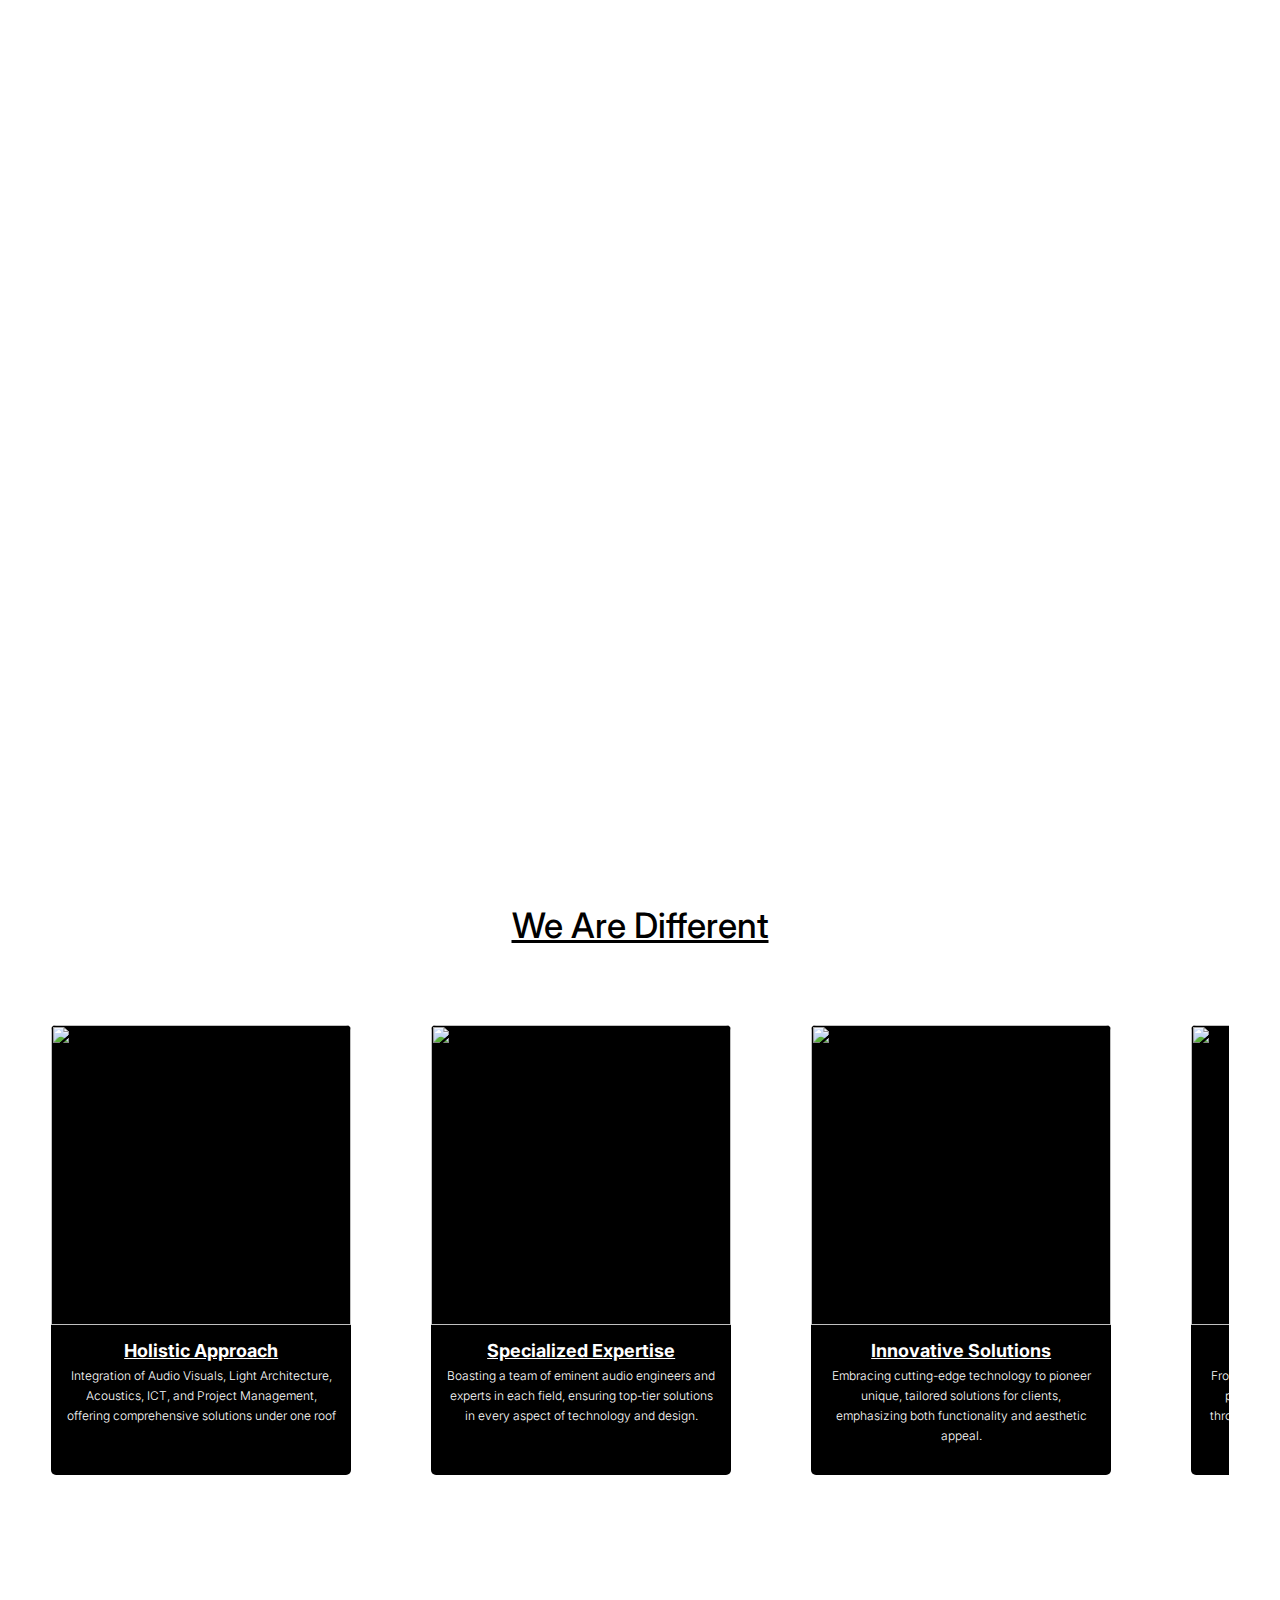
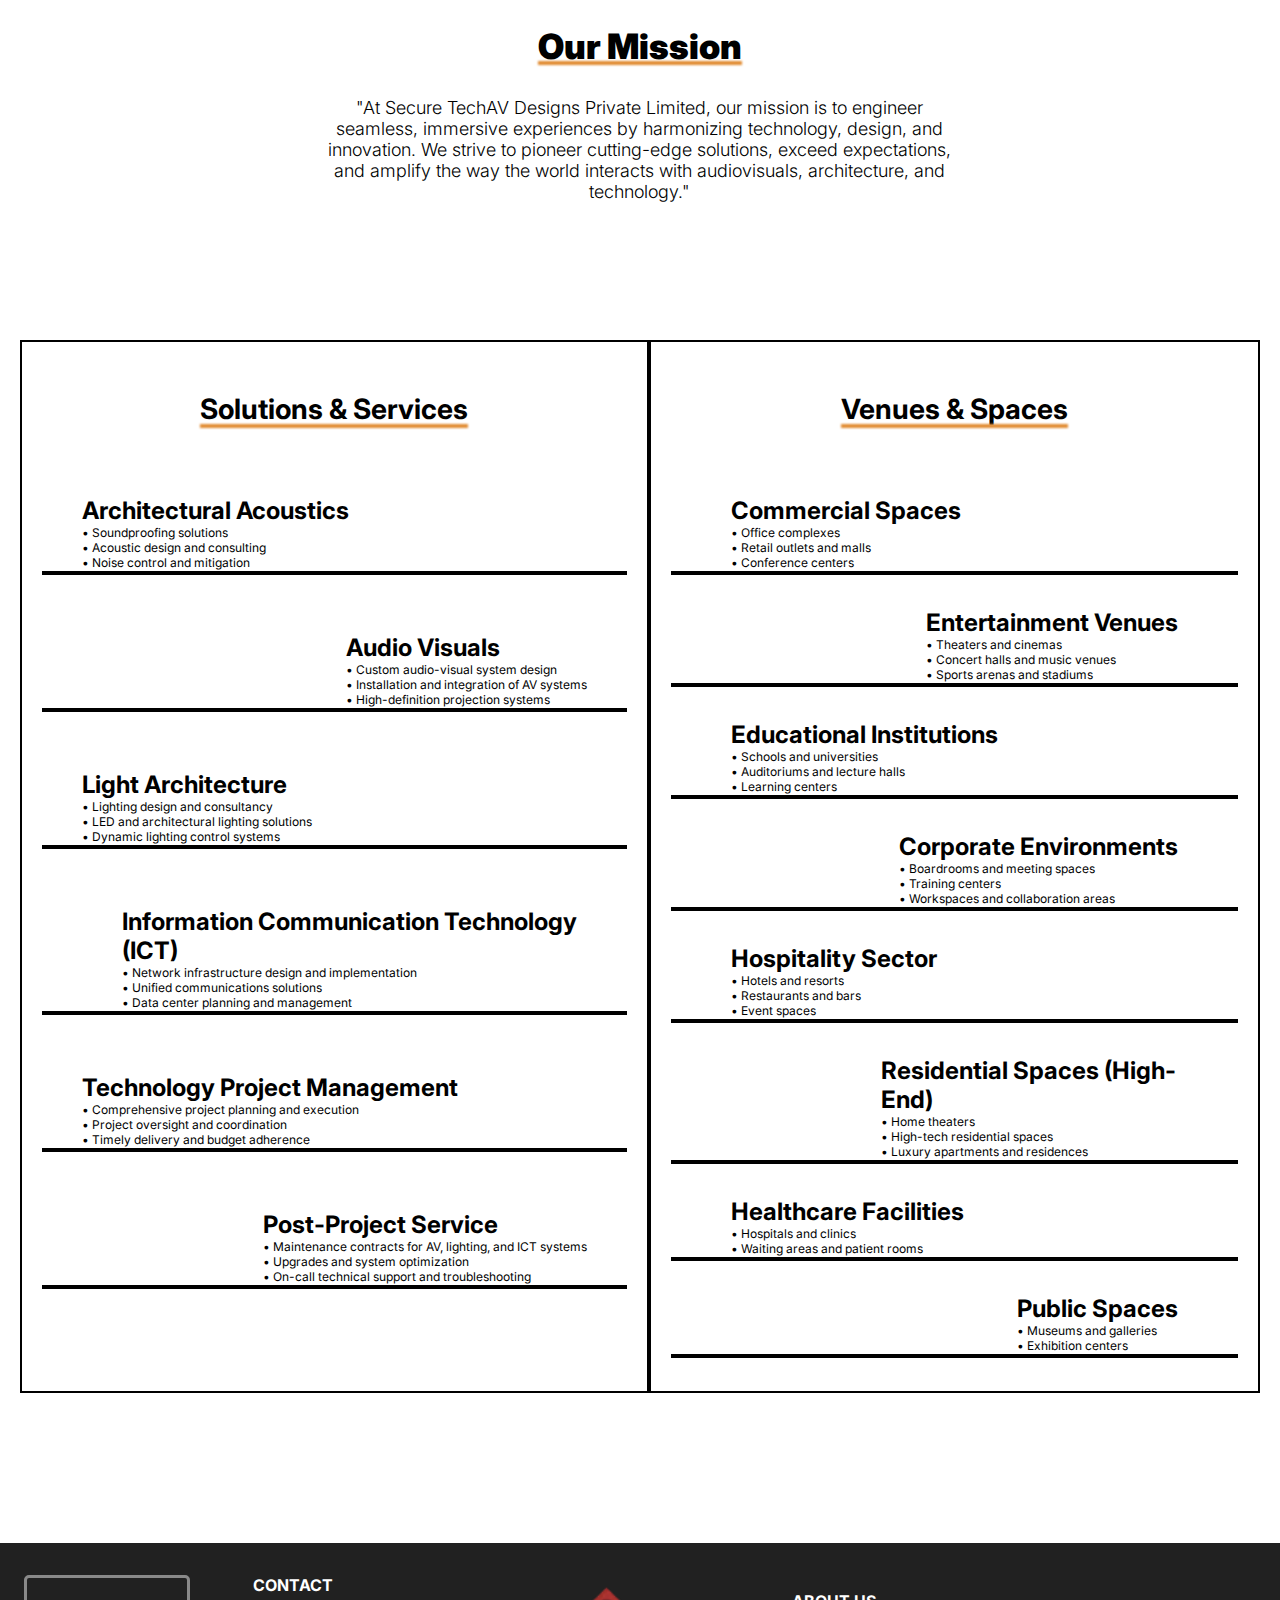
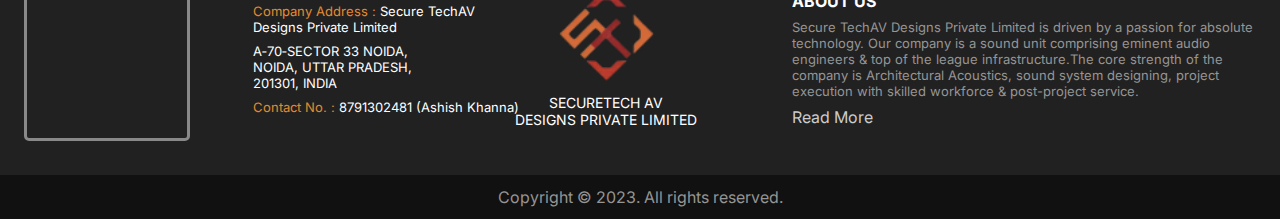
==== index.html @ 0425e6c1 "update" ====
<!DOCTYPE html>
<html lang="en">

<head>
    <meta charset="UTF-8">
    <meta name="viewport" content="width=device-width, initial-scale=1.0">
    <title>SECURETECH AV DESIGNS PRIVATE LIMITED</title>

    <link rel="stylesheet" href="css/home.css">
</head>

<body>

    <!-- navbar -->
    <nav class="navbar"></nav>

    <!-- hero-section -->
    <header class="hero-section">
        <div class="content">
            <p class="sub-heading">Elevating Experiences, Redefining Technology</p>
        </div>
    </header>

    <!-- cards container -->
    <section class="product">
        <h2 class="product-title">We Are Different</h2>
        <div class="product-container">

            <div class="product-card">
                <div class="product-image">
                    <img src="img/card1.png" class="product-thumb" alt="">
                </div>
                <div class="product-info">
                    <h2 class="product-brand">Holistic Approach</h2>
                    <span class="product-short-des">Integration of Audio Visuals, Light Architecture, Acoustics, ICT,
                        and Project Management, offering comprehensive solutions under one roof</span>
                </div>
            </div>
            <div class="product-card">
                <div class="product-image">
                    <img src="img/card2.png" class="product-thumb" alt="">
                </div>
                <div class="product-info">
                    <h2 class="product-brand">Specialized Expertise</h2>
                    <span class="product-short-des">Boasting a team of eminent audio engineers and experts in each
                        field, ensuring top-tier solutions in every aspect of technology and design.</span>
                </div>
            </div>
            <div class="product-card">
                <div class="product-image">
                    <img src="img/card3.png" class="product-thumb" alt="">
                </div>
                <div class="product-info">
                    <h2 class="product-brand">Innovative Solutions</h2>
                    <span class="product-short-des">Embracing cutting-edge technology to pioneer unique, tailored
                        solutions for clients, emphasizing both functionality and aesthetic appeal.</span>
                </div>
            </div>
            <div class="product-card">
                <div class="product-image">
                    <img src="img/card4.png" class="product-thumb" alt="">
                </div>
                <div class="product-info">
                    <h2 class="product-brand">End-to-End Services</h2>
                    <span class="product-short-des">From conceptualization to execution and post-project service,
                        offering complete support throughout the project lifecycle, ensuring client satisfaction at
                        every stage.</span>
                </div>
            </div>
            <div class="product-card">
                <div class="product-image">
                    <img src="img/card5.png" class="product-thumb" alt="">
                </div>
                <div class="product-info">
                    <h2 class="product-brand">Focus on Precision</h2>
                    <span class="product-short-des">Commitment to precision and excellence in architectural acoustics,
                        sound system design, and seamless integration of technology for immersive experiences.</span>
                </div>
            </div>
            <div class="product-card">
                <div class="product-image">
                    <img src="img/card6.png" class="product-thumb" alt="">
                </div>
                <div class="product-info">
                    <h2 class="product-brand">Client-Centric Approach</h2>
                    <span class="product-short-des">Tailoring solutions to meet individual client needs, providing
                        personalized attention and customizing services for diverse projects.</span>
                </div>
            </div>
            <div class="product-card">
                <div class="product-image">
                    <img src="img/card7.png" class="product-thumb" alt="">
                </div>
                <div class="product-info">
                    <h2 class="product-brand">Reliability and Trust</h2>
                    <span class="product-short-des">Establishing a reputation for reliability, consistency, and
                        trustworthiness in delivering high-quality, state-of-the-art solutions.</span>
                </div>
            </div>
            <div class="product-card">
                <div class="product-image">
                    <img src="img/card8.png" class="product-thumb" alt="">
                </div>
                <div class="product-info">
                    <h2 class="product-brand">Innovative Project Management</h2>
                    <span class="product-short-des">Utilizing efficient project management techniques and leveraging
                        technology to streamline processes, ensuring timely and successful project completion.</span>
                </div>
            </div>
            <div class="product-card">
                <div class="product-image">
                    <img src="img/card9.png" class="product-thumb" alt="">
                </div>
                <div class="product-info">
                    <h2 class="product-brand">Embrace of Diversity</h2>
                    <span class="product-short-des">Embracing diverse projects across industries, showcasing
                        adaptability and versatility in meeting varied client demands.</span>
                </div>
            </div>
            <div class="product-card">
                <div class="product-image">
                    <img src="img/card10.png" class="product-thumb" alt="">
                </div>
                <div class="product-info">
                    <h2 class="product-brand">Continuous Innovation</h2>
                    <span class="product-short-des">Dedication to staying at the forefront of technological
                        advancements, consistently adapting and innovating to offer the latest and most effective
                        solutions.</span>
                </div>
            </div>
        </div>
    </section>

    <!-- our mission -->
    <main>
        <section class="hero-section-2">
            <div class="content-2">
                <p class="sub-heading-2">Our Mission</p>
            </div>
        </section>
        <section class="description">
            <div class="content-3">
                <p class="sub-heading-3">"At Secure TechAV Designs Private Limited, our mission is to engineer seamless, immersive
                    experiences by harmonizing technology, design, and innovation. We strive to pioneer cutting-edge
                    solutions, exceed expectations, and amplify the way the world interacts with audiovisuals,
                    architecture,
                    and technology."</p>
            </div>
        </section>
    </main>

    <!-- solutions -->
    <section class="solutions">
        <div class="solutions-services">
            <div class="header">
                <h1 class="title">Solutions & Services</h1>
            </div>
            <div class="part1">
                <div class="info">
                    <h1 class="title-1">Architectural Acoustics</h1>
                    <p1 class="des-1">&#8226; Soundproofing solutions</p1>
                    <p1 class="des-1">&#8226; Acoustic design and consulting</p1>
                    <p1 class="des-1">&#8226; Noise control and mitigation</p1>
                </div>
                <img src="img/part1.png" alt="">
            </div>
            <div class="part1">
                <img src="img/part2.png" alt="">
                <div class="info1">
                    <h1 class="title-1">Audio Visuals</h1>
                    <p1 class="des-1">&#8226; Custom audio-visual system design</p1>
                    <p1 class="des-1">&#8226; Installation and integration of AV systems</p1>
                    <p1 class="des-1">&#8226; High-definition projection systems</p1>
                </div>
            </div>
            <div class="part1">
                <div class="info">
                    <h1 class="title-1">Light Architecture</h1>
                    <p1 class="des-1">&#8226; Lighting design and consultancy</p1>
                    <p1 class="des-1">&#8226; LED and architectural lighting solutions</p1>
                    <p1 class="des-1">&#8226; Dynamic lighting control systems</p1>
                </div>
                <img src="img/part3.png" alt="">
            </div>
            <div class="part1">
                <img src="img/part4.png" alt="">
                <div class="info1">
                    <h1 class="title-1">Information Communication Technology (ICT)</h1>
                    <p1 class="des-1">&#8226; Network infrastructure design and implementation</p1>
                    <p1 class="des-1">&#8226; Unified communications solutions</p1>
                    <p1 class="des-1">&#8226; Data center planning and management</p1>
                </div>
            </div>
            <div class="part1">
                <div class="info">
                    <h1 class="title-1">Technology Project Management</h1>
                    <p1 class="des-1">&#8226; Comprehensive project planning and execution</p1>
                    <p1 class="des-1">&#8226; Project oversight and coordination</p1>
                    <p1 class="des-1">&#8226; Timely delivery and budget adherence</p1>
                </div>
                <img src="img/part5.png" alt="">
            </div>
            <div class="part1">
                <img src="img/part6.png" alt="">
                <div class="info1">
                    <h1 class="title-1">Post-Project Service</h1>
                    <p1 class="des-1">&#8226; Maintenance contracts for AV, lighting, and ICT systems</p1>
                    <p1 class="des-1">&#8226; Upgrades and system optimization</p1>
                    <p1 class="des-1">&#8226; On-call technical support and troubleshooting</p1>
                </div>
            </div>
        </div>
        <div class="venue-spaces">
            <div class="header">
                <h1 class="title">Venues & Spaces</h1>
            </div>

            <div class="part2">
                <div class="info2">
                    <h1 class="title-1">Commercial Spaces</h1>
                    <p1 class="des-1">&#8226; Office complexes</p1>
                    <p1 class="des-1">&#8226; Retail outlets and malls</p1>
                    <p1 class="des-1">&#8226; Conference centers</p1>
                </div>
                <img src="img/part7.png" alt="">
            </div>

            <div class="part2">
                <img src="img/part8.png" alt="">
                <div class="info3">
                    <h1 class="title-1">Entertainment Venues</h1>
                    <p1 class="des-1">&#8226; Theaters and cinemas</p1>
                    <p1 class="des-1">&#8226; Concert halls and music venues</p1>
                    <p1 class="des-1">&#8226; Sports arenas and stadiums</p1>
                </div>
            </div>

            <div class="part2">
                <div class="info2">
                    <h1 class="title-1">Educational Institutions</h1>
                    <p1 class="des-1">&#8226; Schools and universities</p1>
                    <p1 class="des-1">&#8226; Auditoriums and lecture halls</p1>
                    <p1 class="des-1">&#8226; Learning centers</p1>
                </div>
                <img src="img/part9.png" alt="">
            </div>

            <div class="part2">
                <img src="img/part10.png" alt="">
                <div class="info3">
                    <h1 class="title-1">Corporate Environments</h1>
                    <p1 class="des-1">&#8226; Boardrooms and meeting spaces</p1>
                    <p1 class="des-1">&#8226; Training centers</p1>
                    <p1 class="des-1">&#8226; Workspaces and collaboration areas</p1>
                </div>
            </div>

            <div class="part2">
                <div class="info2">
                    <h1 class="title-1">Hospitality Sector</h1>
                    <p1 class="des-1">&#8226; Hotels and resorts</p1>
                    <p1 class="des-1">&#8226; Restaurants and bars</p1>
                    <p1 class="des-1">&#8226; Event spaces</p1>
                </div>
                <img src="img/part11.png" alt="">
            </div>

            <div class="part2">
                <img src="img/part12.png" alt="">
                <div class="info3">
                    <h1 class="title-1">Residential Spaces (High-End)</h1>
                    <p1 class="des-1">&#8226; Home theaters</p1>
                    <p1 class="des-1">&#8226; High-tech residential spaces</p1>
                    <p1 class="des-1">&#8226; Luxury apartments and residences</p1>
                </div>
            </div>

            <div class="part2">
                <div class="info2">
                    <h1 class="title-1">Healthcare Facilities</h1>
                    <p1 class="des-1">&#8226; Hospitals and clinics</p1>
                    <p1 class="des-1">&#8226; Waiting areas and patient rooms</p1>
                </div>
                <img src="img/part13.png" alt="">
            </div>

            <div class="part2">
                <img src="img/part14.png" alt="">
                <div class="info3">
                    <h1 class="title-1">Public Spaces</h1>
                    <p1 class="des-1">&#8226; Museums and galleries</p1>
                    <p1 class="des-1">&#8226; Exhibition centers</p1>
                </div>
            </div>
        </div>
    </section>

    <!-- footer -->
    <div class="footer-main"></div>

    <script src="js/nav.js"></script>
    <script src="js/home.js"></script>
    <script src="js/footer.js"></script>
</body>

</html>
---- css/home.css ----
@import 'nav.css';
@import 'footer.css';

.hero-section {
    width: 100%;
    height: calc(105vh - 120px);
    background-image: url('../img/Banner.gif');
    background-size: cover;
    display: flex;
}

.hero-section .sub-heading {
    margin-top: 10px;
    color: white;
    text-transform: capitalize;
    font-size: 45px;
    position: relative;
    top: 200px;
    left: 143px;
    width: 648px;
}


/* product */

.product {
    position: relative;
    overflow: hidden;
    padding-bottom: 20px;
}

.product-title {
    padding: 0 10vw;
    font-size: 35px;
    font-weight: 500;
    text-align: center;
    text-decoration: underline;
    line-height: 80px;
    margin: 60px;
}

.product-container {
    display: flex;
    overflow: hidden;
    scroll-behavior: smooth;
    margin: 0 4vw;
}

.product-container::-webkit-scrollbar {
    display: none;
}

.product-card {
    flex: 0 0 auto;
    width: 300px;
    height: 450px;
    margin-right: 80px;
    background: #000;
    color: white;
    border-radius: 5px;
    animation: 35s slide infinite linear;
    cursor: pointer;
}

@keyframes slide {
    from {
        transform: translateX(0);
    }

    to {
        transform: translateX(-670%);
    }
}

.product-container:hover .product-card {
    animation-play-state: paused;
}

.product-image {
    position: relative;
    width: 100%;
    height: 300px;
    overflow: hidden;
    border-radius: 5px 5px 0 0;

}

.product-thumb {
    width: 100%;
    height: 300px;
    object-fit: cover;
}

.product-info {
    display: flex;
    flex-direction: column;
    padding-top: 10px;
    align-items: center;
}

.product-brand {
    text-align: center;
    margin-top: 5px;
    text-decoration: underline;
    font-size: 18px;
}

.product-short-des {
    display: inline-block;
    width: 100%;
    height: 135px;
    line-height: 20px;
    overflow: hidden;
    padding: 5px 15px;
    text-align: center;
    font-weight: 300;
    font-size: 12px;
}



/* main-section */

main {
    margin-top: 100px;
    width: 100%;
    height: calc(25vh - 30px);
    background-image: url('../img/bg2.png');
    background-size: cover;
    margin-bottom: 150px;
}

.hero-section-2 {
    display: flex;
    justify-content: center;
}

.description {
    display: flex;
    justify-content: center;
}

.hero-section-2 .sub-heading-2 {
    margin-top: 30px;
    text-align: center;
    color: #000;
    text-transform: capitalize;
    font-size: 35px;
    font-weight: 900;
    text-decoration: none;
    position: relative;
}

.hero-section-2 .sub-heading-2:after {
    content: '';

    width: 100%;
    position: absolute;
    left: 0;
    bottom: 2px;

    border-width: 0 0 4px;
    border-style: solid;
    color: #E18B30;
    filter: blur(1px);
}

.description .sub-heading-3{
    margin-top: 30px;
    text-align: center;
    color: #000;
    font-size: 18px;
    font-weight: 300;
    text-decoration: none;
}

.content-3{
    width: 51%;
}


/* solutions */

.solutions{
    display: flex;
    justify-content: space-around;
    margin-bottom: 150px;
}

.solutions-services, .venue-spaces{
    border: 2px black solid;
    padding: 50px 20px 0 20px;
}

.solutions-services{
    margin-left: 20px;
}

.venue-spaces{
    margin-right: 20px;
}

.header{
    display: flex;
    justify-content: center;
}

.title{
    font-size: 28px;
    font-weight: 700;
    position: relative;
    margin-bottom: 70px;
}

.solutions .title:after{
    content: '';

    width: 100%;
    position: absolute;
    left: 0;
    bottom: -2px;

    border-width: 0 0 4px;
    border-style: solid;
    color: #E18B30;
    filter: blur(1px);
}

.part1{
    display: flex;
    justify-content: space-between;
    position: relative;
    padding: 0 40px;
    margin-bottom: 63px;
    font-size: 12px;
}

.part1:after{
    content: '';

    width: 100%;
    position: absolute;
    left: 0;
    bottom: -5px;

    border-width: 0 0 4px;
    border-style: solid;
}

.part2{
    display: flex;
    justify-content: space-between;
    position: relative;
    padding: 0 60px;
    font-size: 12px;
    margin-bottom: 38px;
}

.part2:after{
    content: '';

    width: 100%;
    position: absolute;
    left: 0;
    bottom: -5px;

    border-width: 0 0 4px;
    border-style: solid;
}

.info{
    display: flex;
    flex-direction: column;
    margin-right: 40px;
}

.info1{
    display: flex;
    flex-direction: column;
    margin-left: 40px;
}

.info2{
    display: flex;
    flex-direction: column;
    margin-right: 150px;
}

.info3{
    display: flex;
    flex-direction: column;
    margin-left: 150px;
}
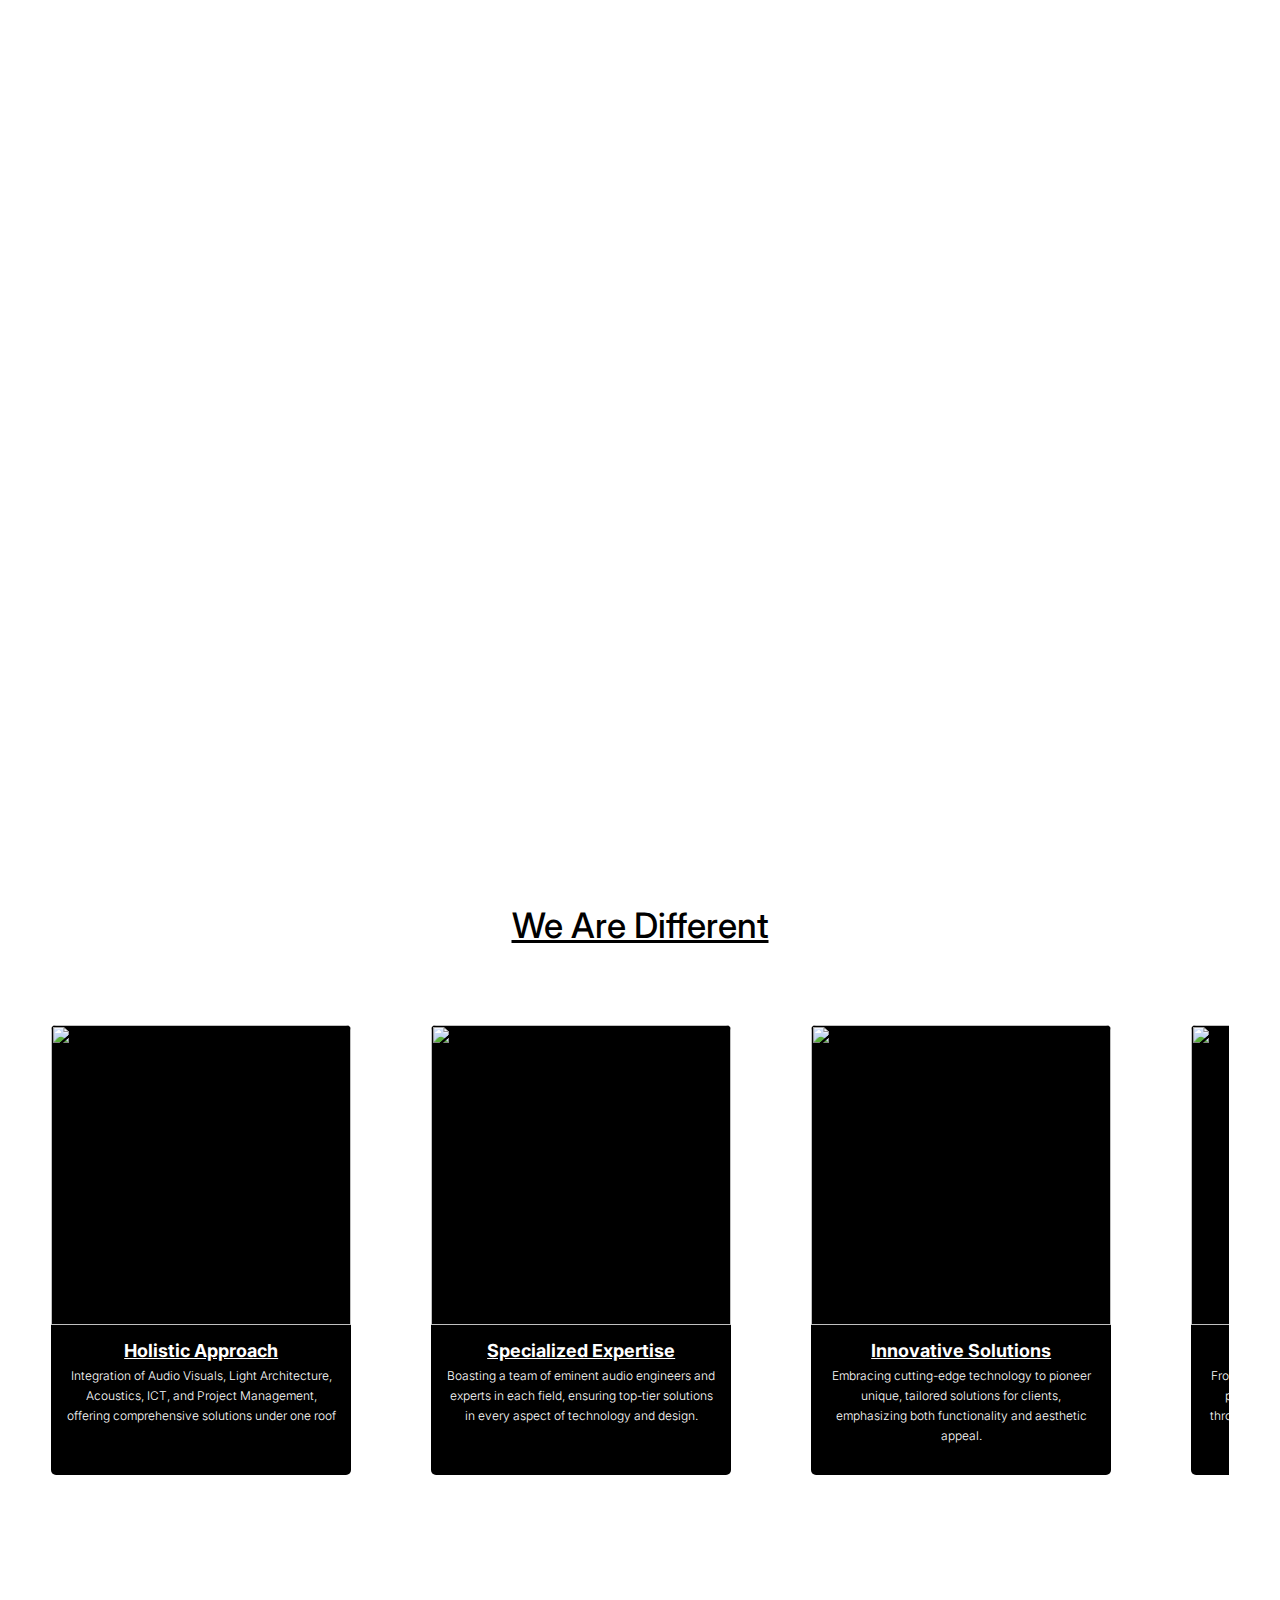
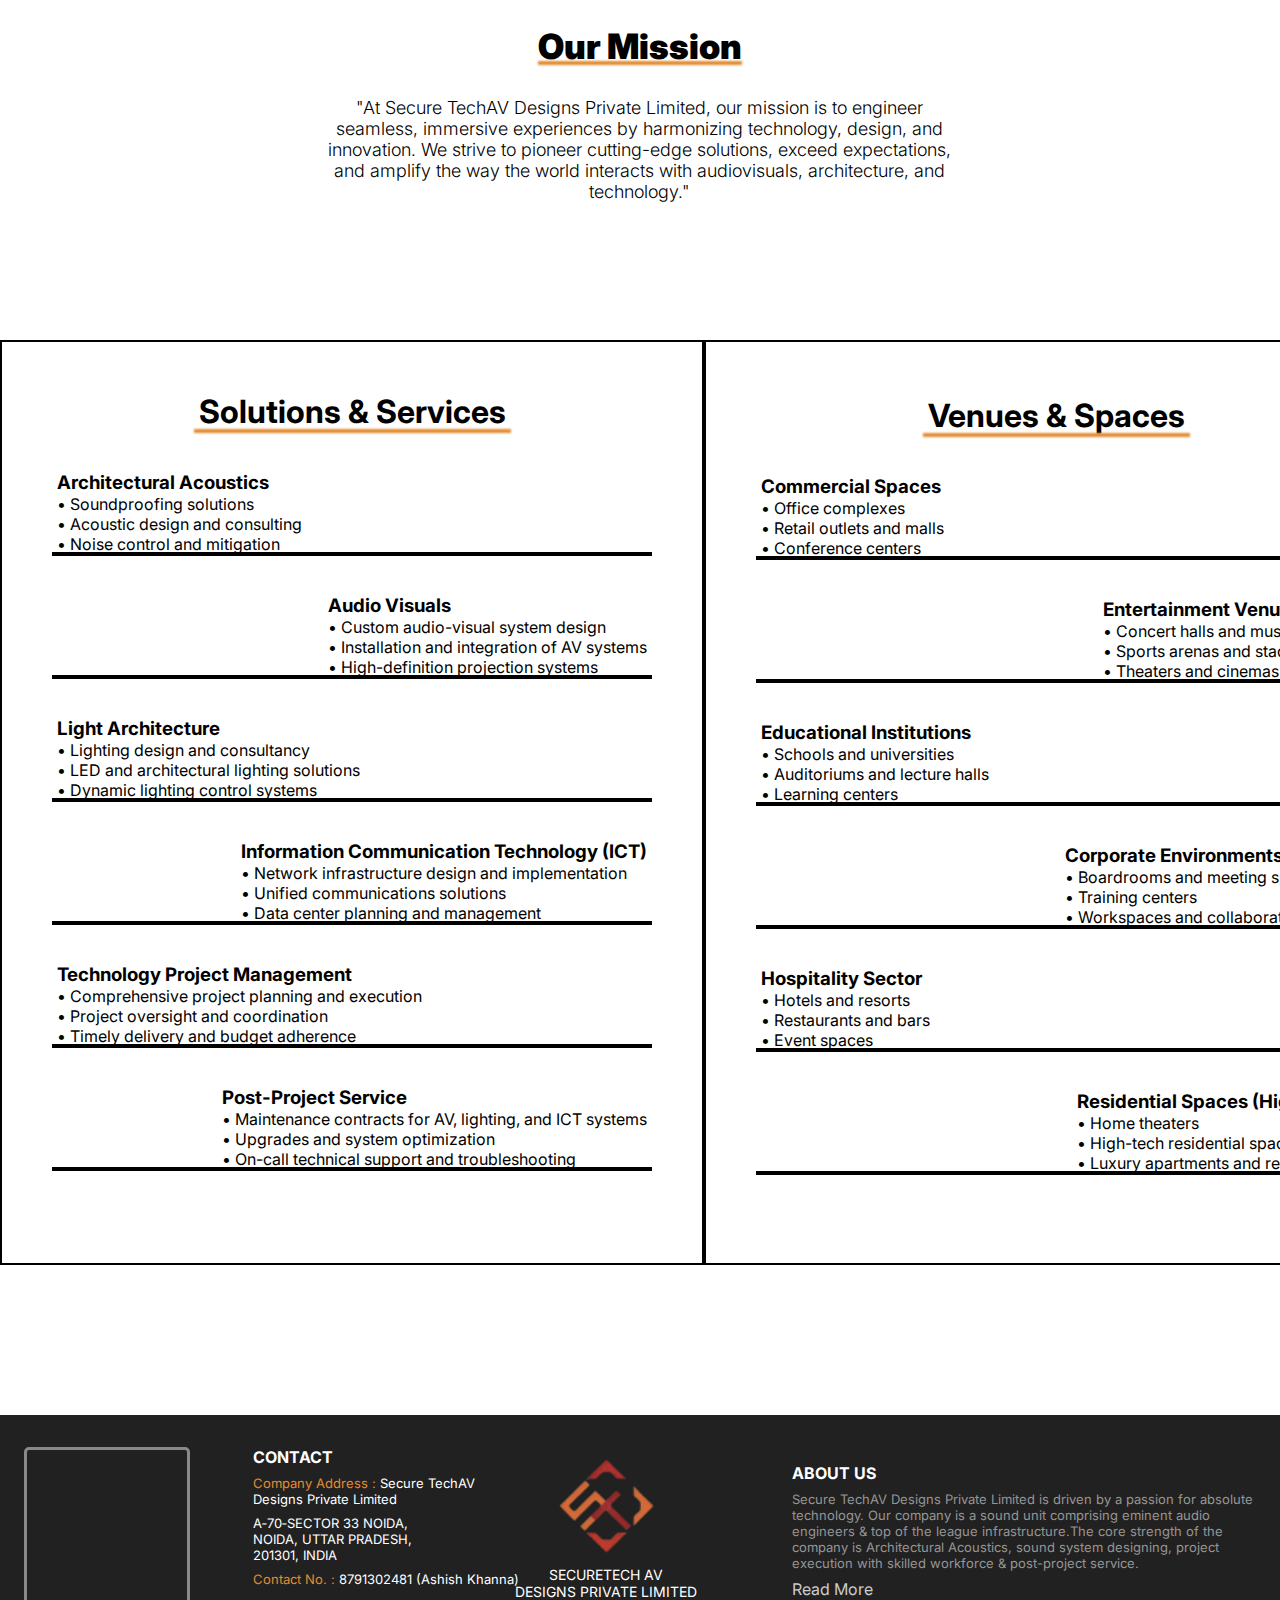
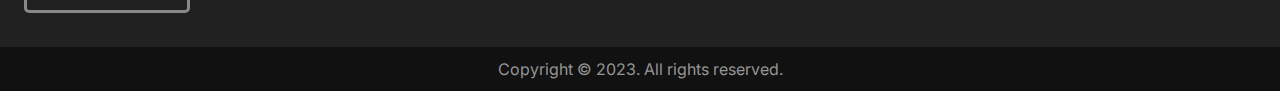
==== commit 34944d7a: "update" ====
--- a/index.html
+++ b/index.html
@@ -140,7 +140,8 @@
         </section>
         <section class="description">
             <div class="content-3">
-                <p class="sub-heading-3">"At Secure TechAV Designs Private Limited, our mission is to engineer seamless, immersive
+                <p class="sub-heading-3">"At Secure TechAV Designs Private Limited, our mission is to engineer seamless,
+                    immersive
                     experiences by harmonizing technology, design, and innovation. We strive to pioneer cutting-edge
                     solutions, exceed expectations, and amplify the way the world interacts with audiovisuals,
                     architecture,
@@ -152,146 +153,151 @@
     <!-- solutions -->
     <section class="solutions">
         <div class="solutions-services">
+
             <div class="header">
                 <h1 class="title">Solutions & Services</h1>
             </div>
-            <div class="part1">
-                <div class="info">
-                    <h1 class="title-1">Architectural Acoustics</h1>
-                    <p1 class="des-1">&#8226; Soundproofing solutions</p1>
-                    <p1 class="des-1">&#8226; Acoustic design and consulting</p1>
-                    <p1 class="des-1">&#8226; Noise control and mitigation</p1>
-                </div>
-                <img src="img/part1.png" alt="">
-            </div>
-            <div class="part1">
-                <img src="img/part2.png" alt="">
-                <div class="info1">
-                    <h1 class="title-1">Audio Visuals</h1>
-                    <p1 class="des-1">&#8226; Custom audio-visual system design</p1>
-                    <p1 class="des-1">&#8226; Installation and integration of AV systems</p1>
-                    <p1 class="des-1">&#8226; High-definition projection systems</p1>
-                </div>
-            </div>
-            <div class="part1">
-                <div class="info">
-                    <h1 class="title-1">Light Architecture</h1>
-                    <p1 class="des-1">&#8226; Lighting design and consultancy</p1>
-                    <p1 class="des-1">&#8226; LED and architectural lighting solutions</p1>
-                    <p1 class="des-1">&#8226; Dynamic lighting control systems</p1>
-                </div>
-                <img src="img/part3.png" alt="">
-            </div>
-            <div class="part1">
-                <img src="img/part4.png" alt="">
-                <div class="info1">
-                    <h1 class="title-1">Information Communication Technology (ICT)</h1>
-                    <p1 class="des-1">&#8226; Network infrastructure design and implementation</p1>
-                    <p1 class="des-1">&#8226; Unified communications solutions</p1>
-                    <p1 class="des-1">&#8226; Data center planning and management</p1>
-                </div>
-            </div>
-            <div class="part1">
-                <div class="info">
-                    <h1 class="title-1">Technology Project Management</h1>
-                    <p1 class="des-1">&#8226; Comprehensive project planning and execution</p1>
-                    <p1 class="des-1">&#8226; Project oversight and coordination</p1>
-                    <p1 class="des-1">&#8226; Timely delivery and budget adherence</p1>
-                </div>
-                <img src="img/part5.png" alt="">
-            </div>
-            <div class="part1">
-                <img src="img/part6.png" alt="">
-                <div class="info1">
-                    <h1 class="title-1">Post-Project Service</h1>
-                    <p1 class="des-1">&#8226; Maintenance contracts for AV, lighting, and ICT systems</p1>
-                    <p1 class="des-1">&#8226; Upgrades and system optimization</p1>
-                    <p1 class="des-1">&#8226; On-call technical support and troubleshooting</p1>
+
+            <div class="part">
+                <div class="part-text">
+                    <h3 class="part-text-title">Architectural Acoustics</h3>
+                    <p1 class="part-des">&#8226; Soundproofing solutions</p1>
+                    <p1 class="part-des">&#8226; Acoustic design and consulting</p1>
+                    <p1 class="part-des">&#8226; Noise control and mitigation</p1>
+                </div>
+                <div class="part-img">
+                    <img src="img/part1.png" alt="">
+                </div>
+            </div>
+            <div class="part">
+                <div class="part-img">
+                    <img src="img/part2.png" alt="">
+                </div>
+                <div class="part-text">
+                    <h3 class="part-text-title">Audio Visuals</h3>
+                    <p1 class="part-des">&#8226; Custom audio-visual system design</p1>
+                    <p1 class="part-des">&#8226; Installation and integration of AV systems</p1>
+                    <p1 class="part-des">&#8226; High-definition projection systems</p1>
+                </div>
+            </div>
+            <div class="part">
+                <div class="part-text">
+                    <h3 class="part-text-title">Light Architecture</h3>
+                    <p1 class="part-des">&#8226; Lighting design and consultancy</p1>
+                    <p1 class="part-des">&#8226; LED and architectural lighting solutions</p1>
+                    <p1 class="part-des">&#8226; Dynamic lighting control systems</p1>
+                </div>
+                <div class="part-img">
+                    <img src="img/part3.png" alt="">
+                </div>
+            </div>
+            <div class="part">
+                <div class="part-img">
+                    <img src="img/part4.png" alt="">
+                </div>
+                <div class="part-text">
+                    <h3 class="part-text-title">Information Communication Technology (ICT)</h3>
+                    <p1 class="part-des">&#8226; Network infrastructure design and implementation</p1>
+                    <p1 class="part-des">&#8226; Unified communications solutions</p1>
+                    <p1 class="part-des">&#8226; Data center planning and management</p1>
+                </div>
+            </div>
+            <div class="part">
+                <div class="part-text">
+                    <h3 class="part-text-title">Technology Project Management</h3>
+                    <p1 class="part-des">&#8226; Comprehensive project planning and execution</p1>
+                    <p1 class="part-des">&#8226; Project oversight and coordination</p1>
+                    <p1 class="part-des">&#8226; Timely delivery and budget adherence</p1>
+                </div>
+                <div class="part-img">
+                    <img src="img/part5.png" alt="">
+                </div>
+            </div>
+            <div class="part">
+                <div class="part-img">
+                    <img src="img/part6.png" alt="">
+                </div>
+                <div class="part-text">
+                    <h3 class="part-text-title">Post-Project Service</h3>
+                    <p1 class="part-des">&#8226; Maintenance contracts for AV, lighting, and ICT systems</p1>
+                    <p1 class="part-des">&#8226; Upgrades and system optimization</p1>
+                    <p1 class="part-des">&#8226; On-call technical support and troubleshooting</p1>
                 </div>
             </div>
         </div>
+
         <div class="venue-spaces">
             <div class="header">
                 <h1 class="title">Venues & Spaces</h1>
             </div>
 
-            <div class="part2">
-                <div class="info2">
-                    <h1 class="title-1">Commercial Spaces</h1>
-                    <p1 class="des-1">&#8226; Office complexes</p1>
-                    <p1 class="des-1">&#8226; Retail outlets and malls</p1>
-                    <p1 class="des-1">&#8226; Conference centers</p1>
-                </div>
-                <img src="img/part7.png" alt="">
-            </div>
-
-            <div class="part2">
-                <img src="img/part8.png" alt="">
-                <div class="info3">
-                    <h1 class="title-1">Entertainment Venues</h1>
-                    <p1 class="des-1">&#8226; Theaters and cinemas</p1>
-                    <p1 class="des-1">&#8226; Concert halls and music venues</p1>
-                    <p1 class="des-1">&#8226; Sports arenas and stadiums</p1>
-                </div>
-            </div>
-
-            <div class="part2">
-                <div class="info2">
-                    <h1 class="title-1">Educational Institutions</h1>
+            <div class="part">
+                <div class="part-text">
+                    <h3 class="part-text-title">Commercial Spaces</h3>
+                    <p1 class="part-des">&#8226; Office complexes</p1>
+                    <p1 class="part-des">&#8226; Retail outlets and malls</p1>
+                    <p1 class="part-des">&#8226; Conference centers</p1>
+                </div>
+                <div class="part-img">
+                    <img src="img/part7.png" alt="">
+                </div>
+            </div>
+            <div class="part">
+                <div class="part-img">
+                    <img src="img/part8.png" alt="">
+                </div>
+                <div class="part-text">
+                    <h3 class="part-text-title">Entertainment Venues</h3>
+                    <p1 class="part-des">&#8226; Concert halls and music venues</p1>
+                    <p1 class="part-des">&#8226; Sports arenas and stadiums</p1>
+                    <p1 class="part-des">&#8226; Theaters and cinemas</p1>
+                </div>
+            </div>
+            <div class="part">
+                <div class="part-text">
+                    <h3 class="title-1">Educational Institutions</h3>
                     <p1 class="des-1">&#8226; Schools and universities</p1>
                     <p1 class="des-1">&#8226; Auditoriums and lecture halls</p1>
                     <p1 class="des-1">&#8226; Learning centers</p1>
                 </div>
-                <img src="img/part9.png" alt="">
-            </div>
-
-            <div class="part2">
-                <img src="img/part10.png" alt="">
-                <div class="info3">
-                    <h1 class="title-1">Corporate Environments</h1>
+                <div class="part-img">
+                    <img src="img/part9.png" alt="">
+                </div>
+            </div>
+            <div class="part">
+                <div class="part-img">
+                    <img src="img/part10.png" alt="">
+                </div>
+                <div class="part-text">
+                    <h3 class="title-1">Corporate Environments</h3>
                     <p1 class="des-1">&#8226; Boardrooms and meeting spaces</p1>
                     <p1 class="des-1">&#8226; Training centers</p1>
                     <p1 class="des-1">&#8226; Workspaces and collaboration areas</p1>
                 </div>
             </div>
-
-            <div class="part2">
-                <div class="info2">
-                    <h1 class="title-1">Hospitality Sector</h1>
+            <div class="part">
+                <div class="part-text">
+                    <h3 class="title-1">Hospitality Sector</h3>
                     <p1 class="des-1">&#8226; Hotels and resorts</p1>
                     <p1 class="des-1">&#8226; Restaurants and bars</p1>
                     <p1 class="des-1">&#8226; Event spaces</p1>
                 </div>
-                <img src="img/part11.png" alt="">
-            </div>
-
-            <div class="part2">
-                <img src="img/part12.png" alt="">
-                <div class="info3">
-                    <h1 class="title-1">Residential Spaces (High-End)</h1>
+                <div class="part-img">
+                    <img src="img/part11.png" alt="">
+                </div>
+            </div>
+            <div class="part">
+                <div class="part-img">
+                    <img src="img/part12.png" alt="">
+                </div>
+                <div class="part-text">
+                    <h3 class="title-1">Residential Spaces (High-End)</h3>
                     <p1 class="des-1">&#8226; Home theaters</p1>
                     <p1 class="des-1">&#8226; High-tech residential spaces</p1>
                     <p1 class="des-1">&#8226; Luxury apartments and residences</p1>
                 </div>
             </div>
 
-            <div class="part2">
-                <div class="info2">
-                    <h1 class="title-1">Healthcare Facilities</h1>
-                    <p1 class="des-1">&#8226; Hospitals and clinics</p1>
-                    <p1 class="des-1">&#8226; Waiting areas and patient rooms</p1>
-                </div>
-                <img src="img/part13.png" alt="">
-            </div>
-
-            <div class="part2">
-                <img src="img/part14.png" alt="">
-                <div class="info3">
-                    <h1 class="title-1">Public Spaces</h1>
-                    <p1 class="des-1">&#8226; Museums and galleries</p1>
-                    <p1 class="des-1">&#8226; Exhibition centers</p1>
-                </div>
-            </div>
         </div>
     </section>
 
--- a/css/home.css
+++ b/css/home.css
@@ -1,5 +1,8 @@
 @import 'nav.css';
 @import 'footer.css';
+@import 'contact.css';
+@import 'about.css';
+@import 'solution.css';
 
 .hero-section {
     width: 100%;
@@ -165,7 +168,7 @@
     filter: blur(1px);
 }
 
-.description .sub-heading-3{
+.description .sub-heading-3 {
     margin-top: 30px;
     text-align: center;
     color: #000;
@@ -174,45 +177,41 @@
     text-decoration: none;
 }
 
-.content-3{
+.content-3 {
     width: 51%;
 }
 
 
 /* solutions */
 
-.solutions{
+.solutions {
     display: flex;
     justify-content: space-around;
     margin-bottom: 150px;
 }
 
-.solutions-services, .venue-spaces{
+.solutions-services {
     border: 2px black solid;
-    padding: 50px 20px 0 20px;
-}
-
-.solutions-services{
-    margin-left: 20px;
-}
-
-.venue-spaces{
-    margin-right: 20px;
-}
-
-.header{
+    padding: 50px 50px 50px 50px;
+}
+
+.venue-spaces {
+    border: 2px black solid;
+    padding: 54px 50px 50px 50px;
+}
+
+.header {
     display: flex;
     justify-content: center;
 }
 
-.title{
-    font-size: 28px;
-    font-weight: 700;
-    position: relative;
-    margin-bottom: 70px;
-}
-
-.solutions .title:after{
+.title {
+    position: relative;
+    text-align: center;
+    padding: 0 5px;
+}
+
+.title:after {
     content: '';
 
     width: 100%;
@@ -226,68 +225,29 @@
     filter: blur(1px);
 }
 
-.part1{
+.part {
     display: flex;
     justify-content: space-between;
     position: relative;
-    padding: 0 40px;
-    margin-bottom: 63px;
-    font-size: 12px;
-}
-
-.part1:after{
+    margin: 40px 0;
+    padding: 0 5px;
+    width: 600px;
+}
+
+.part::after {
     content: '';
 
     width: 100%;
     position: absolute;
     left: 0;
-    bottom: -5px;
+    bottom: -2px;
 
     border-width: 0 0 4px;
     border-style: solid;
-}
-
-.part2{
-    display: flex;
-    justify-content: space-between;
-    position: relative;
-    padding: 0 60px;
-    font-size: 12px;
-    margin-bottom: 38px;
-}
-
-.part2:after{
-    content: '';
-
-    width: 100%;
-    position: absolute;
-    left: 0;
-    bottom: -5px;
-
-    border-width: 0 0 4px;
-    border-style: solid;
-}
-
-.info{
+    color: black;
+}
+
+.part-text {
     display: flex;
     flex-direction: column;
-    margin-right: 40px;
-}
-
-.info1{
-    display: flex;
-    flex-direction: column;
-    margin-left: 40px;
-}
-
-.info2{
-    display: flex;
-    flex-direction: column;
-    margin-right: 150px;
-}
-
-.info3{
-    display: flex;
-    flex-direction: column;
-    margin-left: 150px;
 }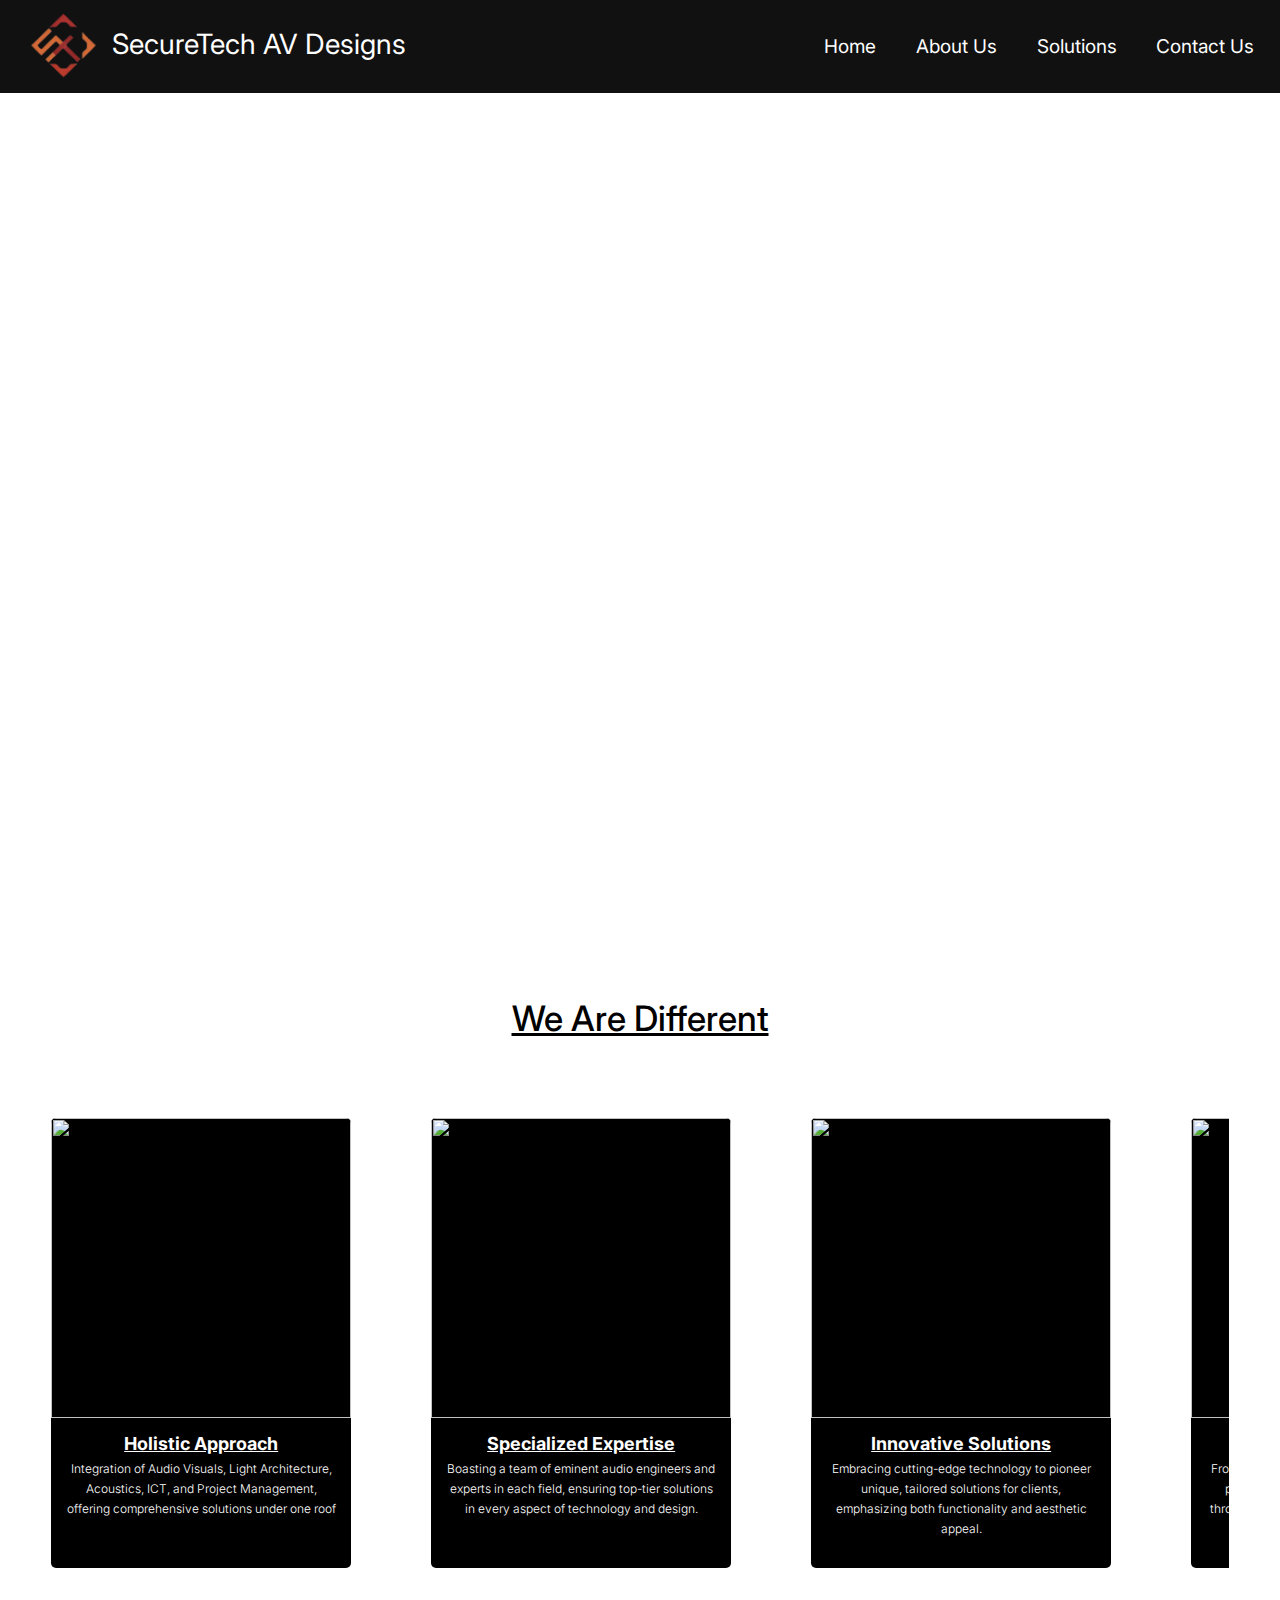
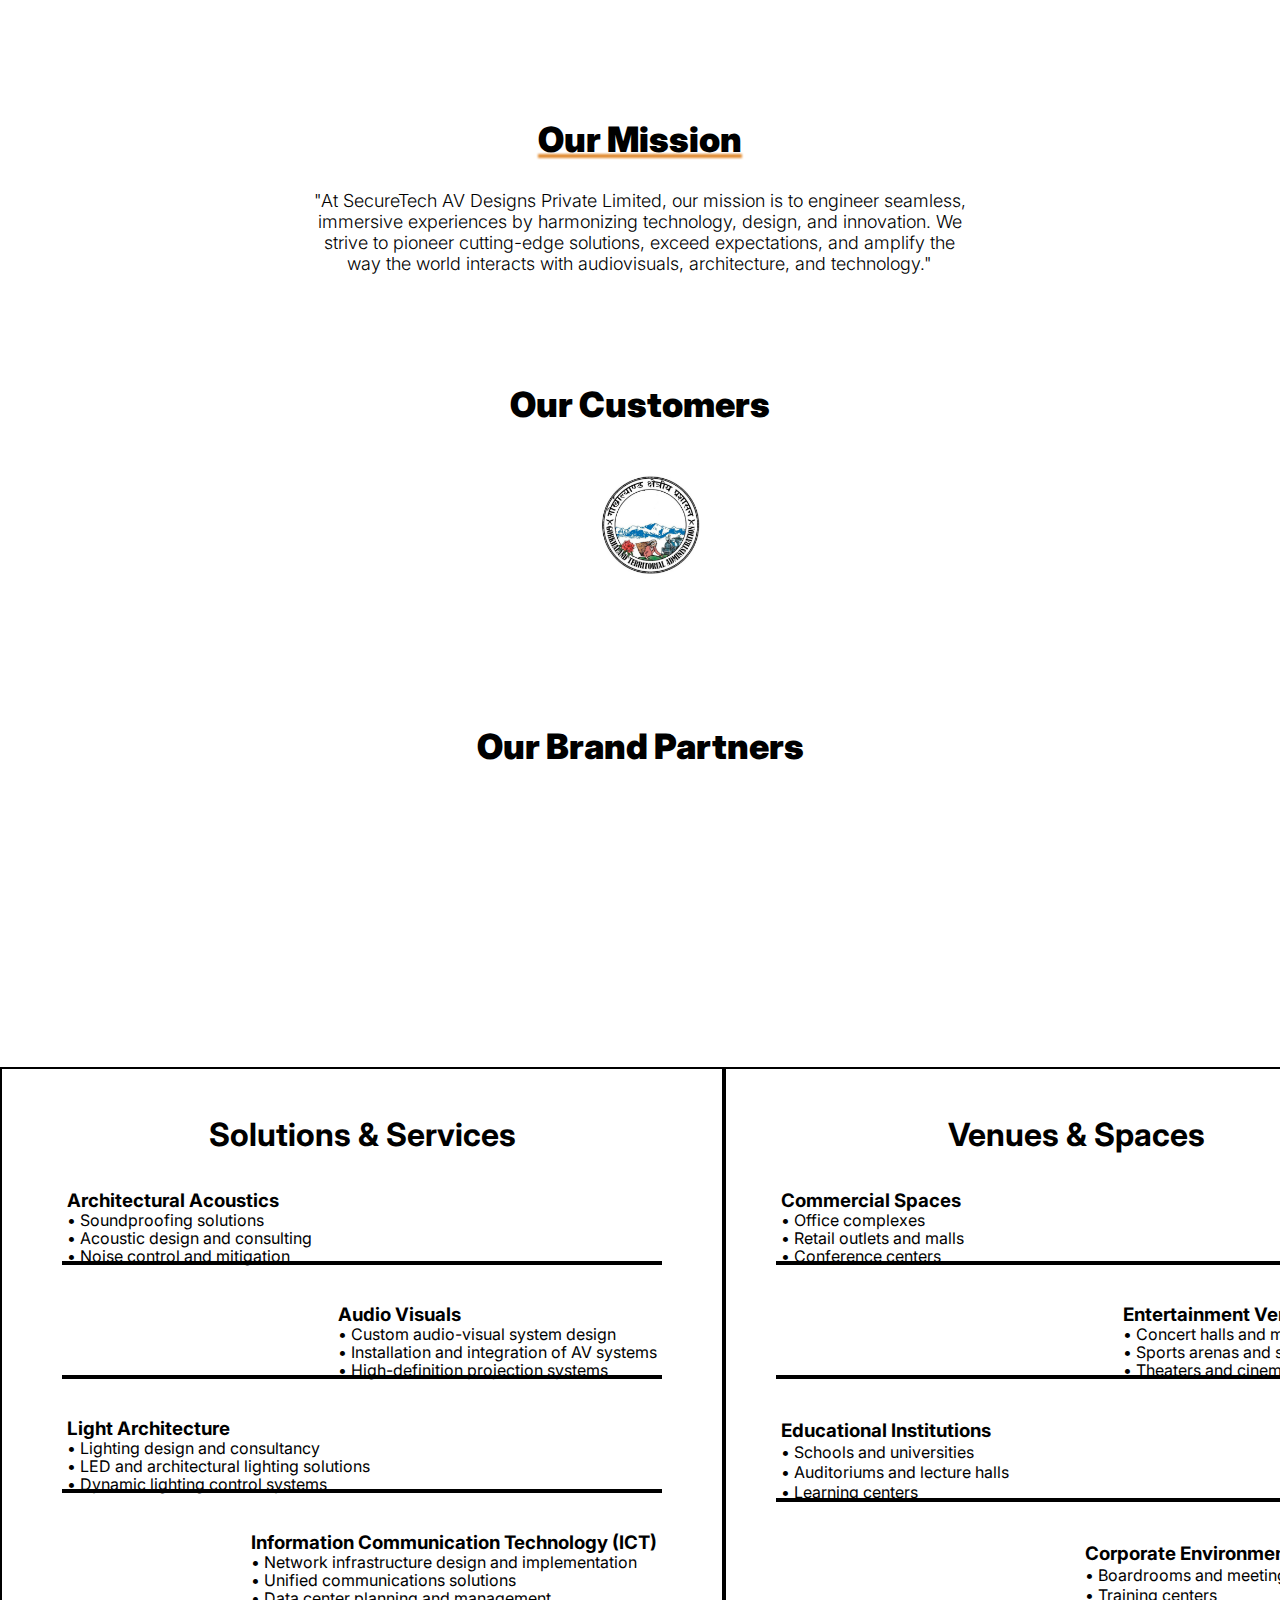
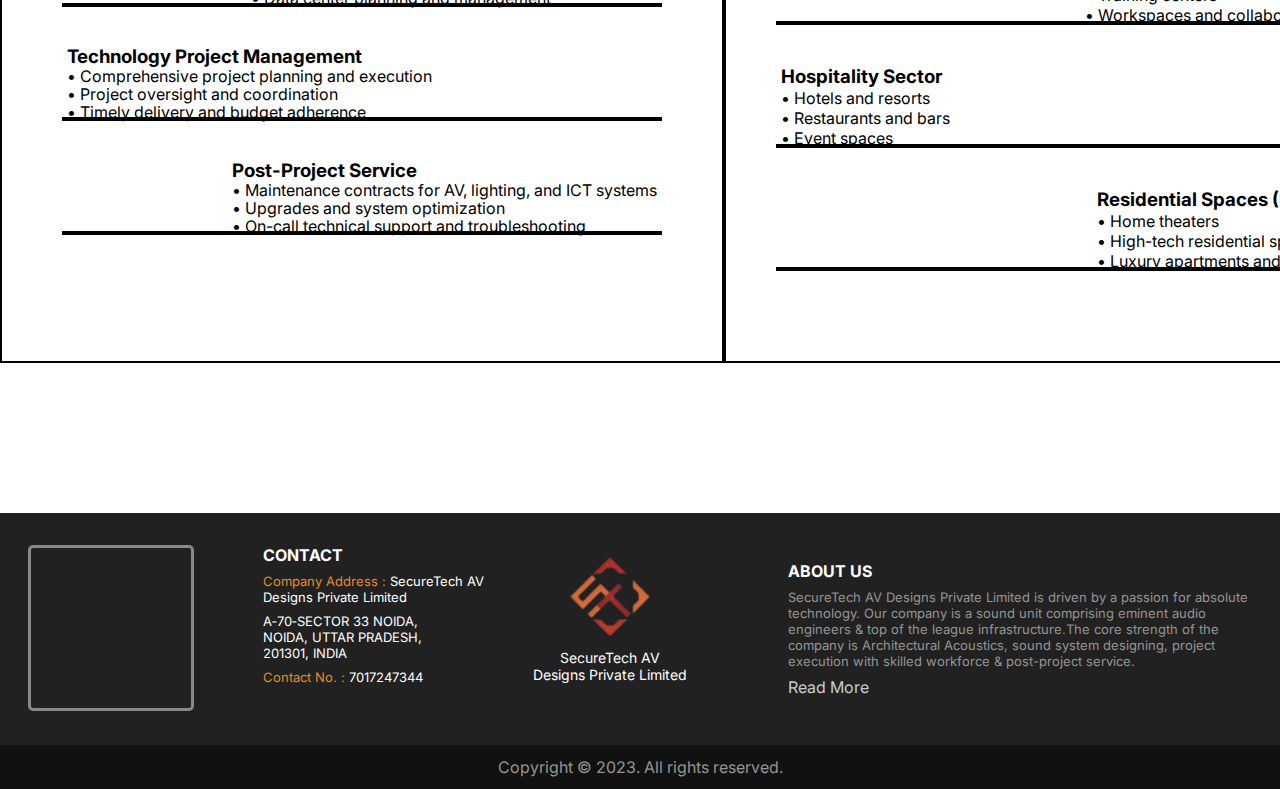
==== commit c52cd74a: "update" ====
--- a/index.html
+++ b/index.html
@@ -140,7 +140,7 @@
         </section>
         <section class="description">
             <div class="content-3">
-                <p class="sub-heading-3">"At Secure TechAV Designs Private Limited, our mission is to engineer seamless,
+                <p class="sub-heading-3">"At SecureTech AV Designs Private Limited, our mission is to engineer seamless,
                     immersive
                     experiences by harmonizing technology, design, and innovation. We strive to pioneer cutting-edge
                     solutions, exceed expectations, and amplify the way the world interacts with audiovisuals,
@@ -150,11 +150,604 @@
         </section>
     </main>
 
+    <!-- our parteners -->
+    <div class="body">
+        <div class="content-6">
+            <p class="sub-heading-6">Our Customers</p>
+        </div>
+        <div class="slider">
+            <div class="slide-track2">
+                <div class="slide">
+                    <img src="img/c1.png" height="100"  alt="">
+                </div>
+                <div class="slide">
+                    <img src="img/c2.png" height="100"  alt="">
+                </div>
+                <div class="slide">
+                    <img src="img/c3.png" height="100"  alt="">
+                </div>
+                <div class="slide">
+                    <img src="img/c4.png" height="100"  alt="">
+                </div>
+                <div class="slide">
+                    <img src="img/c5.png" height="100"  alt="">
+                </div>
+                <div class="slide">
+                    <img src="img/c6.png" height="100"  alt="">
+                </div>
+                <div class="slide">
+                    <img src="img/c7.png" height="100"  alt="">
+                </div>
+                <div class="slide">
+                    <img src="img/c8.png" height="100"  alt="">
+                </div>
+                <div class="slide">
+                    <img src="img/c1.png" height="100"  alt="">
+                </div>
+                <div class="slide">
+                    <img src="img/c2.png" height="100"  alt="">
+                </div>
+                <div class="slide">
+                    <img src="img/c3.png" height="100"  alt="">
+                </div>
+                <div class="slide">
+                    <img src="img/c4.png" height="100"  alt="">
+                </div>
+                <div class="slide">
+                    <img src="img/c5.png" height="100"  alt="">
+                </div>
+                <div class="slide">
+                    <img src="img/c6.png" height="100"  alt="">
+                </div>
+                <div class="slide">
+                    <img src="img/c7.png" height="100"  alt="">
+                </div>
+                <div class="slide">
+                    <img src="img/c8.png" height="100"  alt="">
+                </div>
+                <div class="slide">
+                    <img src="img/c1.png" height="100"  alt="">
+                </div>
+                <div class="slide">
+                    <img src="img/c2.png" height="100"  alt="">
+                </div>
+                <div class="slide">
+                    <img src="img/c3.png" height="100"  alt="">
+                </div>
+                <div class="slide">
+                    <img src="img/c4.png" height="100"  alt="">
+                </div>
+                <div class="slide">
+                    <img src="img/c5.png" height="100"  alt="">
+                </div>
+                <div class="slide">
+                    <img src="img/c6.png" height="100"  alt="">
+                </div>
+                <div class="slide">
+                    <img src="img/c7.png" height="100"  alt="">
+                </div>
+                <div class="slide">
+                    <img src="img/c8.png" height="100"  alt="">
+                </div>
+                <div class="slide">
+                    <img src="img/c1.png" height="100"  alt="">
+                </div>
+                <div class="slide">
+                    <img src="img/c2.png" height="100"  alt="">
+                </div>
+                <div class="slide">
+                    <img src="img/c3.png" height="100"  alt="">
+                </div>
+                <div class="slide">
+                    <img src="img/c4.png" height="100"  alt="">
+                </div>
+                <div class="slide">
+                    <img src="img/c5.png" height="100"  alt="">
+                </div>
+                <div class="slide">
+                    <img src="img/c6.png" height="100"  alt="">
+                </div>
+                <div class="slide">
+                    <img src="img/c7.png" height="100"  alt="">
+                </div>
+                <div class="slide">
+                    <img src="img/c8.png" height="100"  alt="">
+                </div>
+                <div class="slide">
+                    <img src="img/c1.png" height="100"  alt="">
+                </div>
+                <div class="slide">
+                    <img src="img/c2.png" height="100"  alt="">
+                </div>
+                <div class="slide">
+                    <img src="img/c3.png" height="100"  alt="">
+                </div>
+                <div class="slide">
+                    <img src="img/c4.png" height="100"  alt="">
+                </div>
+                <div class="slide">
+                    <img src="img/c5.png" height="100"  alt="">
+                </div>
+                <div class="slide">
+                    <img src="img/c6.png" height="100"  alt="">
+                </div>
+                <div class="slide">
+                    <img src="img/c7.png" height="100"  alt="">
+                </div>
+                <div class="slide">
+                    <img src="img/c8.png" height="100"  alt="">
+                </div>
+                <div class="slide">
+                    <img src="img/c1.png" height="100"  alt="">
+                </div>
+                <div class="slide">
+                    <img src="img/c2.png" height="100"  alt="">
+                </div>
+                <div class="slide">
+                    <img src="img/c3.png" height="100"  alt="">
+                </div>
+                <div class="slide">
+                    <img src="img/c4.png" height="100"  alt="">
+                </div>
+                <div class="slide">
+                    <img src="img/c5.png" height="100"  alt="">
+                </div>
+                <div class="slide">
+                    <img src="img/c6.png" height="100"  alt="">
+                </div>
+                <div class="slide">
+                    <img src="img/c7.png" height="100"  alt="">
+                </div>
+                <div class="slide">
+                    <img src="img/c8.png" height="100"  alt="">
+                </div>
+                <div class="slide">
+                    <img src="img/c1.png" height="100"  alt="">
+                </div>
+                <div class="slide">
+                    <img src="img/c2.png" height="100"  alt="">
+                </div>
+                <div class="slide">
+                    <img src="img/c3.png" height="100"  alt="">
+                </div>
+                <div class="slide">
+                    <img src="img/c4.png" height="100"  alt="">
+                </div>
+                <div class="slide">
+                    <img src="img/c5.png" height="100"  alt="">
+                </div>
+                <div class="slide">
+                    <img src="img/c6.png" height="100"  alt="">
+                </div>
+                <div class="slide">
+                    <img src="img/c7.png" height="100"  alt="">
+                </div>
+                <div class="slide">
+                    <img src="img/c8.png" height="100"  alt="">
+                </div>
+                <div class="slide">
+                    <img src="img/c1.png" height="100"  alt="">
+                </div>
+                <div class="slide">
+                    <img src="img/c2.png" height="100"  alt="">
+                </div>
+                <div class="slide">
+                    <img src="img/c3.png" height="100"  alt="">
+                </div>
+                <div class="slide">
+                    <img src="img/c4.png" height="100"  alt="">
+                </div>
+                <div class="slide">
+                    <img src="img/c5.png" height="100"  alt="">
+                </div>
+                <div class="slide">
+                    <img src="img/c6.png" height="100"  alt="">
+                </div>
+                <div class="slide">
+                    <img src="img/c7.png" height="100"  alt="">
+                </div>
+                <div class="slide">
+                    <img src="img/c8.png" height="100"  alt="">
+                </div>
+                <div class="slide">
+                    <img src="img/c1.png" height="100"  alt="">
+                </div>
+                <div class="slide">
+                    <img src="img/c2.png" height="100"  alt="">
+                </div>
+                <div class="slide">
+                    <img src="img/c3.png" height="100"  alt="">
+                </div>
+                <div class="slide">
+                    <img src="img/c4.png" height="100"  alt="">
+                </div>
+                <div class="slide">
+                    <img src="img/c5.png" height="100"  alt="">
+                </div>
+                <div class="slide">
+                    <img src="img/c6.png" height="100"  alt="">
+                </div>
+                <div class="slide">
+                    <img src="img/c7.png" height="100"  alt="">
+                </div>
+                <div class="slide">
+                    <img src="img/c8.png" height="100"  alt="">
+                </div>
+                <div class="slide">
+                    <img src="img/c1.png" height="100"  alt="">
+                </div>
+                <div class="slide">
+                    <img src="img/c2.png" height="100"  alt="">
+                </div>
+                <div class="slide">
+                    <img src="img/c3.png" height="100"  alt="">
+                </div>
+                <div class="slide">
+                    <img src="img/c4.png" height="100"  alt="">
+                </div>
+                <div class="slide">
+                    <img src="img/c5.png" height="100"  alt="">
+                </div>
+                <div class="slide">
+                    <img src="img/c6.png" height="100"  alt="">
+                </div>
+                <div class="slide">
+                    <img src="img/c7.png" height="100"  alt="">
+                </div>
+                <div class="slide">
+                    <img src="img/c8.png" height="100"  alt="">
+                </div>
+                <div class="slide">
+                    <img src="img/c1.png" height="100"  alt="">
+                </div>
+                <div class="slide">
+                    <img src="img/c2.png" height="100"  alt="">
+                </div>
+                <div class="slide">
+                    <img src="img/c3.png" height="100"  alt="">
+                </div>
+                <div class="slide">
+                    <img src="img/c4.png" height="100"  alt="">
+                </div>
+                <div class="slide">
+                    <img src="img/c5.png" height="100"  alt="">
+                </div>
+                <div class="slide">
+                    <img src="img/c6.png" height="100"  alt="">
+                </div>
+                <div class="slide">
+                    <img src="img/c7.png" height="100"  alt="">
+                </div>
+                <div class="slide">
+                    <img src="img/c8.png" height="100"  alt="">
+                </div>
+                <div class="slide">
+                    <img src="img/c1.png" height="100"  alt="">
+                </div>
+                <div class="slide">
+                    <img src="img/c2.png" height="100"  alt="">
+                </div>
+                <div class="slide">
+                    <img src="img/c3.png" height="100"  alt="">
+                </div>
+                <div class="slide">
+                    <img src="img/c4.png" height="100"  alt="">
+                </div>
+                <div class="slide">
+                    <img src="img/c5.png" height="100"  alt="">
+                </div>
+                <div class="slide">
+                    <img src="img/c6.png" height="100"  alt="">
+                </div>
+                <div class="slide">
+                    <img src="img/c7.png" height="100"  alt="">
+                </div>
+                <div class="slide">
+                    <img src="img/c8.png" height="100"  alt="">
+                </div>
+            </div>
+        </div>
+    </div>
+    <div class="body">
+        <div class="content-6">
+            <p class="sub-heading-6">Our Brand Partners</p>
+        </div>
+        <div class="slider">
+            <div class="slide-track">
+                <div class="slide">
+                    <img src="img/p1.png" height="100"  alt="">
+                </div>
+                <div class="slide">
+                    <img src="img/p2.png" height="100"  alt="">
+                </div>
+                <div class="slide">
+                    <img src="img/p3.png" height="100"  alt="">
+                </div>
+                <div class="slide">
+                    <img src="img/p4.png" height="100"  alt="">
+                </div>
+                <div class="slide">
+                    <img src="img/p5.png" height="100"  alt="">
+                </div>
+                <div class="slide">
+                    <img src="img/p6.png" height="100"  alt="">
+                </div>
+                <div class="slide">
+                    <img src="img/p7.png" height="100"  alt="">
+                </div>
+                <div class="slide">
+                    <img src="img/p8.png" height="100"  alt="">
+                </div>
+                <div class="slide">
+                    <img src="img/p9.png" height="100"  alt="">
+                </div>
+                <div class="slide">
+                    <img src="img/p10.png" height="100"  alt="">
+                </div>
+                <div class="slide">
+                    <img src="img/p11.png" height="100"  alt="">
+                </div>
+                <div class="slide">
+                    <img src="img/p12.png" height="100"  alt="">
+                </div>
+                <div class="slide">
+                    <img src="img/p13.png" height="100"  alt="">
+                </div>
+                <div class="slide">
+                    <img src="img/p14.png" height="100"  alt="">
+                </div>
+                <div class="slide">
+                    <img src="img/p15.png" height="100"  alt="">
+                </div>
+                <div class="slide">
+                    <img src="img/p16.png" height="100"  alt="">
+                </div>
+                <div class="slide">
+                    <img src="img/p17.png" height="100"  alt="">
+                </div>
+                <div class="slide">
+                    <img src="img/p18.png" height="100"  alt="">
+                </div>
+                <div class="slide">
+                    <img src="img/p19.png" height="100"  alt="">
+                </div>
+                <div class="slide">
+                    <img src="img/p1.png" height="100"  alt="">
+                </div>
+                <div class="slide">
+                    <img src="img/p2.png" height="100"  alt="">
+                </div>
+                <div class="slide">
+                    <img src="img/p3.png" height="100"  alt="">
+                </div>
+                <div class="slide">
+                    <img src="img/p4.png" height="100"  alt="">
+                </div>
+                <div class="slide">
+                    <img src="img/p5.png" height="100"  alt="">
+                </div>
+                <div class="slide">
+                    <img src="img/p6.png" height="100"  alt="">
+                </div>
+                <div class="slide">
+                    <img src="img/p7.png" height="100"  alt="">
+                </div>
+                <div class="slide">
+                    <img src="img/p8.png" height="100"  alt="">
+                </div>
+                <div class="slide">
+                    <img src="img/p9.png" height="100"  alt="">
+                </div>
+                <div class="slide">
+                    <img src="img/p10.png" height="100"  alt="">
+                </div>
+                <div class="slide">
+                    <img src="img/p11.png" height="100"  alt="">
+                </div>
+                <div class="slide">
+                    <img src="img/p12.png" height="100"  alt="">
+                </div>
+                <div class="slide">
+                    <img src="img/p13.png" height="100"  alt="">
+                </div>
+                <div class="slide">
+                    <img src="img/p14.png" height="100"  alt="">
+                </div>
+                <div class="slide">
+                    <img src="img/p15.png" height="100"  alt="">
+                </div>
+                <div class="slide">
+                    <img src="img/p16.png" height="100"  alt="">
+                </div>
+                <div class="slide">
+                    <img src="img/p17.png" height="100"  alt="">
+                </div>
+                <div class="slide">
+                    <img src="img/p18.png" height="100"  alt="">
+                </div>
+                <div class="slide">
+                    <img src="img/p19.png" height="100"  alt="">
+                </div>
+                <div class="slide">
+                    <img src="img/p1.png" height="100"  alt="">
+                </div>
+                <div class="slide">
+                    <img src="img/p2.png" height="100"  alt="">
+                </div>
+                <div class="slide">
+                    <img src="img/p3.png" height="100"  alt="">
+                </div>
+                <div class="slide">
+                    <img src="img/p4.png" height="100"  alt="">
+                </div>
+                <div class="slide">
+                    <img src="img/p5.png" height="100"  alt="">
+                </div>
+                <div class="slide">
+                    <img src="img/p6.png" height="100"  alt="">
+                </div>
+                <div class="slide">
+                    <img src="img/p7.png" height="100"  alt="">
+                </div>
+                <div class="slide">
+                    <img src="img/p8.png" height="100"  alt="">
+                </div>
+                <div class="slide">
+                    <img src="img/p9.png" height="100"  alt="">
+                </div>
+                <div class="slide">
+                    <img src="img/p10.png" height="100"  alt="">
+                </div>
+                <div class="slide">
+                    <img src="img/p11.png" height="100"  alt="">
+                </div>
+                <div class="slide">
+                    <img src="img/p12.png" height="100"  alt="">
+                </div>
+                <div class="slide">
+                    <img src="img/p13.png" height="100"  alt="">
+                </div>
+                <div class="slide">
+                    <img src="img/p14.png" height="100"  alt="">
+                </div>
+                <div class="slide">
+                    <img src="img/p15.png" height="100"  alt="">
+                </div>
+                <div class="slide">
+                    <img src="img/p16.png" height="100"  alt="">
+                </div>
+                <div class="slide">
+                    <img src="img/p17.png" height="100"  alt="">
+                </div>
+                <div class="slide">
+                    <img src="img/p18.png" height="100"  alt="">
+                </div>
+                <div class="slide">
+                    <img src="img/p19.png" height="100"  alt="">
+                </div>
+                <div class="slide">
+                    <img src="img/p1.png" height="100"  alt="">
+                </div>
+                <div class="slide">
+                    <img src="img/p2.png" height="100"  alt="">
+                </div>
+                <div class="slide">
+                    <img src="img/p3.png" height="100"  alt="">
+                </div>
+                <div class="slide">
+                    <img src="img/p4.png" height="100"  alt="">
+                </div>
+                <div class="slide">
+                    <img src="img/p5.png" height="100"  alt="">
+                </div>
+                <div class="slide">
+                    <img src="img/p6.png" height="100"  alt="">
+                </div>
+                <div class="slide">
+                    <img src="img/p7.png" height="100"  alt="">
+                </div>
+                <div class="slide">
+                    <img src="img/p8.png" height="100"  alt="">
+                </div>
+                <div class="slide">
+                    <img src="img/p9.png" height="100"  alt="">
+                </div>
+                <div class="slide">
+                    <img src="img/p10.png" height="100"  alt="">
+                </div>
+                <div class="slide">
+                    <img src="img/p11.png" height="100"  alt="">
+                </div>
+                <div class="slide">
+                    <img src="img/p12.png" height="100"  alt="">
+                </div>
+                <div class="slide">
+                    <img src="img/p13.png" height="100"  alt="">
+                </div>
+                <div class="slide">
+                    <img src="img/p14.png" height="100"  alt="">
+                </div>
+                <div class="slide">
+                    <img src="img/p15.png" height="100"  alt="">
+                </div>
+                <div class="slide">
+                    <img src="img/p16.png" height="100"  alt="">
+                </div>
+                <div class="slide">
+                    <img src="img/p17.png" height="100"  alt="">
+                </div>
+                <div class="slide">
+                    <img src="img/p18.png" height="100"  alt="">
+                </div>
+                <div class="slide">
+                    <img src="img/p19.png" height="100"  alt="">
+                </div>
+                <div class="slide">
+                    <img src="img/p1.png" height="100"  alt="">
+                </div>
+                <div class="slide">
+                    <img src="img/p2.png" height="100"  alt="">
+                </div>
+                <div class="slide">
+                    <img src="img/p3.png" height="100"  alt="">
+                </div>
+                <div class="slide">
+                    <img src="img/p4.png" height="100"  alt="">
+                </div>
+                <div class="slide">
+                    <img src="img/p5.png" height="100"  alt="">
+                </div>
+                <div class="slide">
+                    <img src="img/p6.png" height="100"  alt="">
+                </div>
+                <div class="slide">
+                    <img src="img/p7.png" height="100"  alt="">
+                </div>
+                <div class="slide">
+                    <img src="img/p8.png" height="100"  alt="">
+                </div>
+                <div class="slide">
+                    <img src="img/p9.png" height="100"  alt="">
+                </div>
+                <div class="slide">
+                    <img src="img/p10.png" height="100"  alt="">
+                </div>
+                <div class="slide">
+                    <img src="img/p11.png" height="100"  alt="">
+                </div>
+                <div class="slide">
+                    <img src="img/p12.png" height="100"  alt="">
+                </div>
+                <div class="slide">
+                    <img src="img/p13.png" height="100"  alt="">
+                </div>
+                <div class="slide">
+                    <img src="img/p14.png" height="100"  alt="">
+                </div>
+                <div class="slide">
+                    <img src="img/p15.png" height="100"  alt="">
+                </div>
+                <div class="slide">
+                    <img src="img/p16.png" height="100"  alt="">
+                </div>
+                <div class="slide">
+                    <img src="img/p17.png" height="100"  alt="">
+                </div>
+                <div class="slide">
+                    <img src="img/p18.png" height="100"  alt="">
+                </div>
+                <div class="slide">
+                    <img src="img/p19.png" height="100"  alt="">
+                </div>
+            </div>
+        </div>
+    </div>
+
     <!-- solutions -->
     <section class="solutions">
         <div class="solutions-services">
 
-            <div class="header">
+            <div class="part-header">
                 <h1 class="title">Solutions & Services</h1>
             </div>
 
@@ -227,7 +820,7 @@
         </div>
 
         <div class="venue-spaces">
-            <div class="header">
+            <div class="part-header">
                 <h1 class="title">Venues & Spaces</h1>
             </div>
 
--- a/css/home.css
+++ b/css/home.css
@@ -130,7 +130,7 @@
     height: calc(25vh - 30px);
     background-image: url('../img/bg2.png');
     background-size: cover;
-    margin-bottom: 150px;
+    margin-bottom: 100px;
 }
 
 .hero-section-2 {
@@ -192,15 +192,15 @@
 
 .solutions-services {
     border: 2px black solid;
-    padding: 50px 50px 50px 50px;
+    padding: 50px 60px 50px 60px;
 }
 
 .venue-spaces {
     border: 2px black solid;
-    padding: 54px 50px 50px 50px;
-}
-
-.header {
+    padding: 50px 50px 50px 50px;
+}
+
+.part-header {
     display: flex;
     justify-content: center;
 }
@@ -209,20 +209,7 @@
     position: relative;
     text-align: center;
     padding: 0 5px;
-}
-
-.title:after {
-    content: '';
-
-    width: 100%;
-    position: absolute;
-    left: 0;
-    bottom: -2px;
-
-    border-width: 0 0 4px;
-    border-style: solid;
-    color: #E18B30;
-    filter: blur(1px);
+    line-height: 32px;
 }
 
 .part {
@@ -234,13 +221,21 @@
     width: 600px;
 }
 
+.part-text-title{
+    line-height: 20px;
+}
+
+.part-des{
+    line-height: 18px;
+}
+
 .part::after {
     content: '';
 
     width: 100%;
     position: absolute;
     left: 0;
-    bottom: -2px;
+    bottom: 0px;
 
     border-width: 0 0 4px;
     border-style: solid;
@@ -250,4 +245,70 @@
 .part-text {
     display: flex;
     flex-direction: column;
+}
+
+/* our partners */
+
+.body{
+    align-items: center;
+    justify-content: center;
+    margin-bottom: 150px;
+}
+
+.slider{
+    height: 100px;
+    margin: auto;
+    overflow: hidden;
+    position: relative;
+    width: auto;
+}
+
+@keyframes scroll{
+    0%{
+        transform: translate(0);
+    }
+    100%{
+        transform: translate(calc(-200px*50));
+    }
+}
+
+@keyframes scroll2{
+    0%{
+        transform: translate(0);
+    }
+    100%{
+        transform: translate(calc(-200px*50));
+    }
+}
+
+.slider .slide-track{
+    animation: scroll 60s linear infinite;
+    display: flex;
+    width: calc(200px * 7);
+}
+
+.slider .slide-track2{
+    animation: scroll2 60s linear infinite;
+    display: flex;
+    width: calc(200px * 21);
+}
+
+.slider .slide{
+    height: 100px;
+    width: 100%;
+}
+
+.slide{
+    margin: 0 40px;
+}
+
+.sub-heading-6{
+    margin-bottom: 50px;
+    text-align: center;
+    color: #000;
+    text-transform: capitalize;
+    font-size: 35px;
+    font-weight: 900;
+    text-decoration: none;
+    position: relative;
 }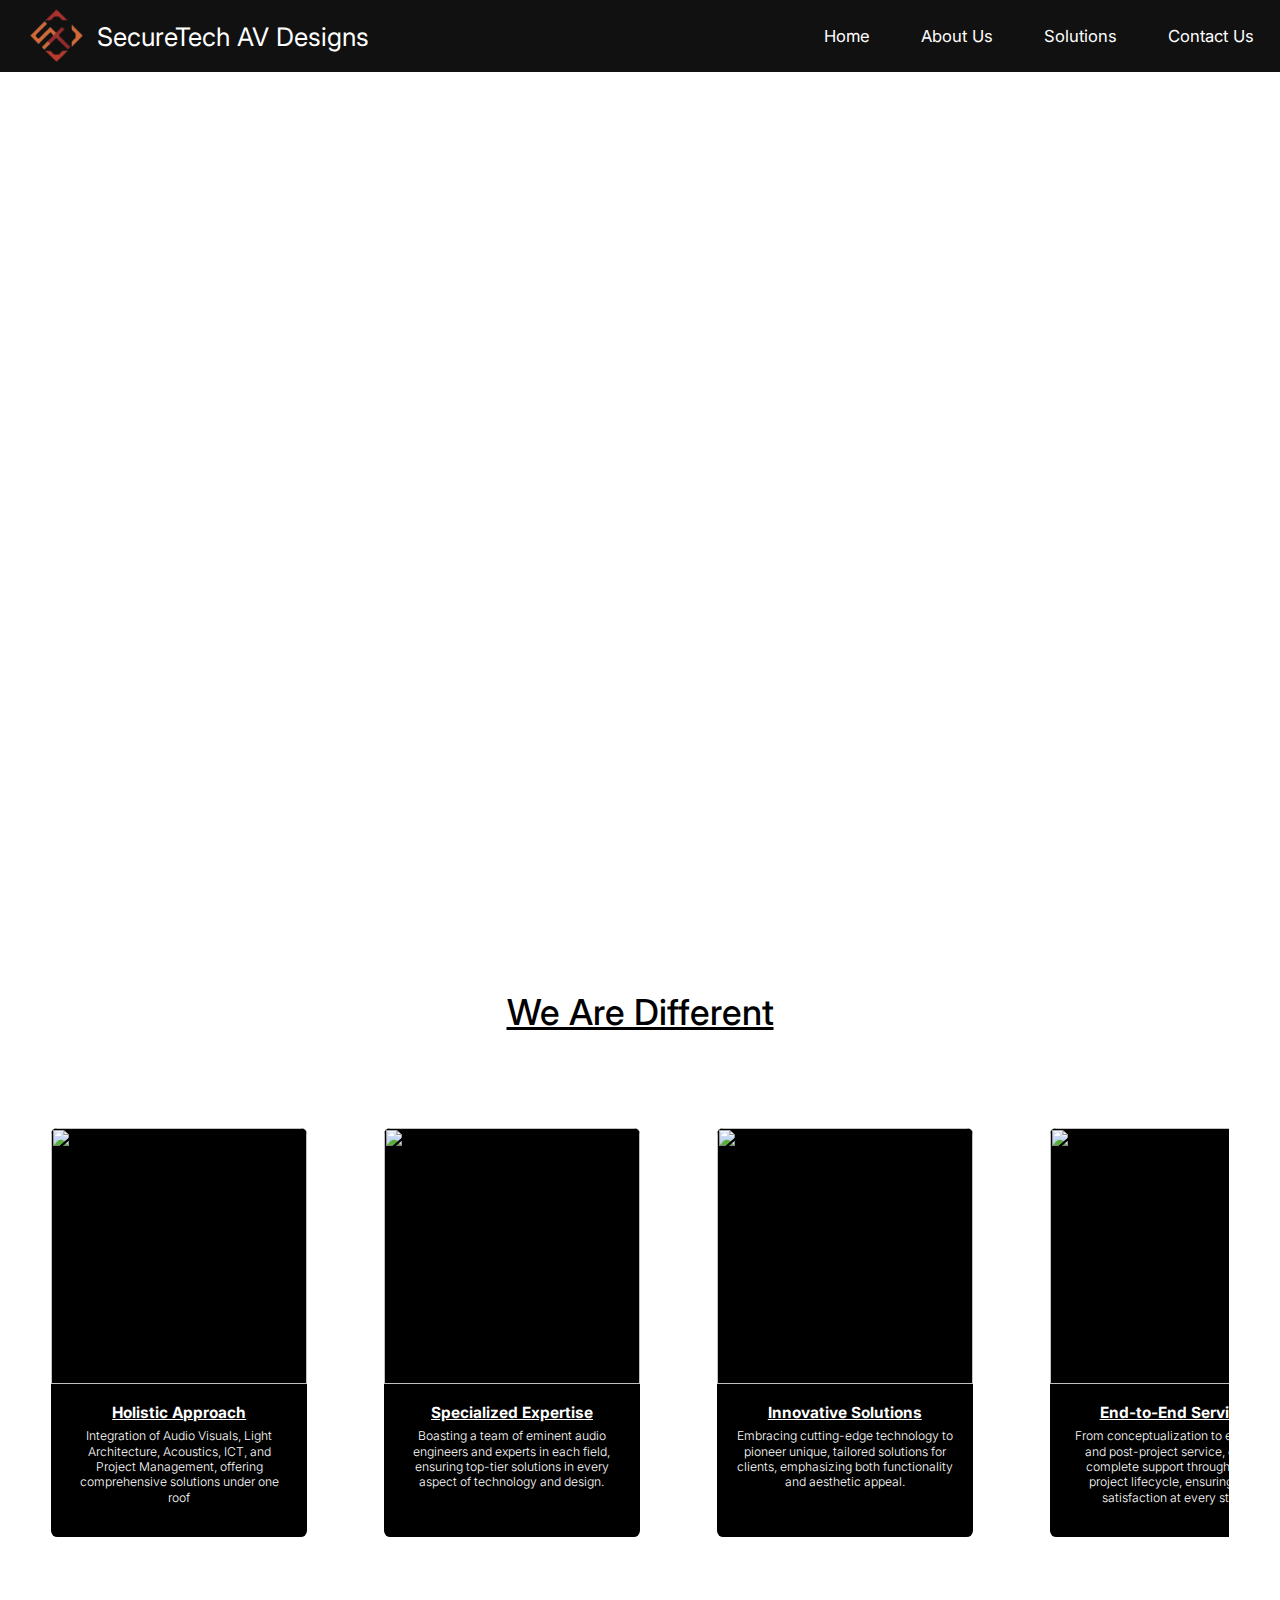
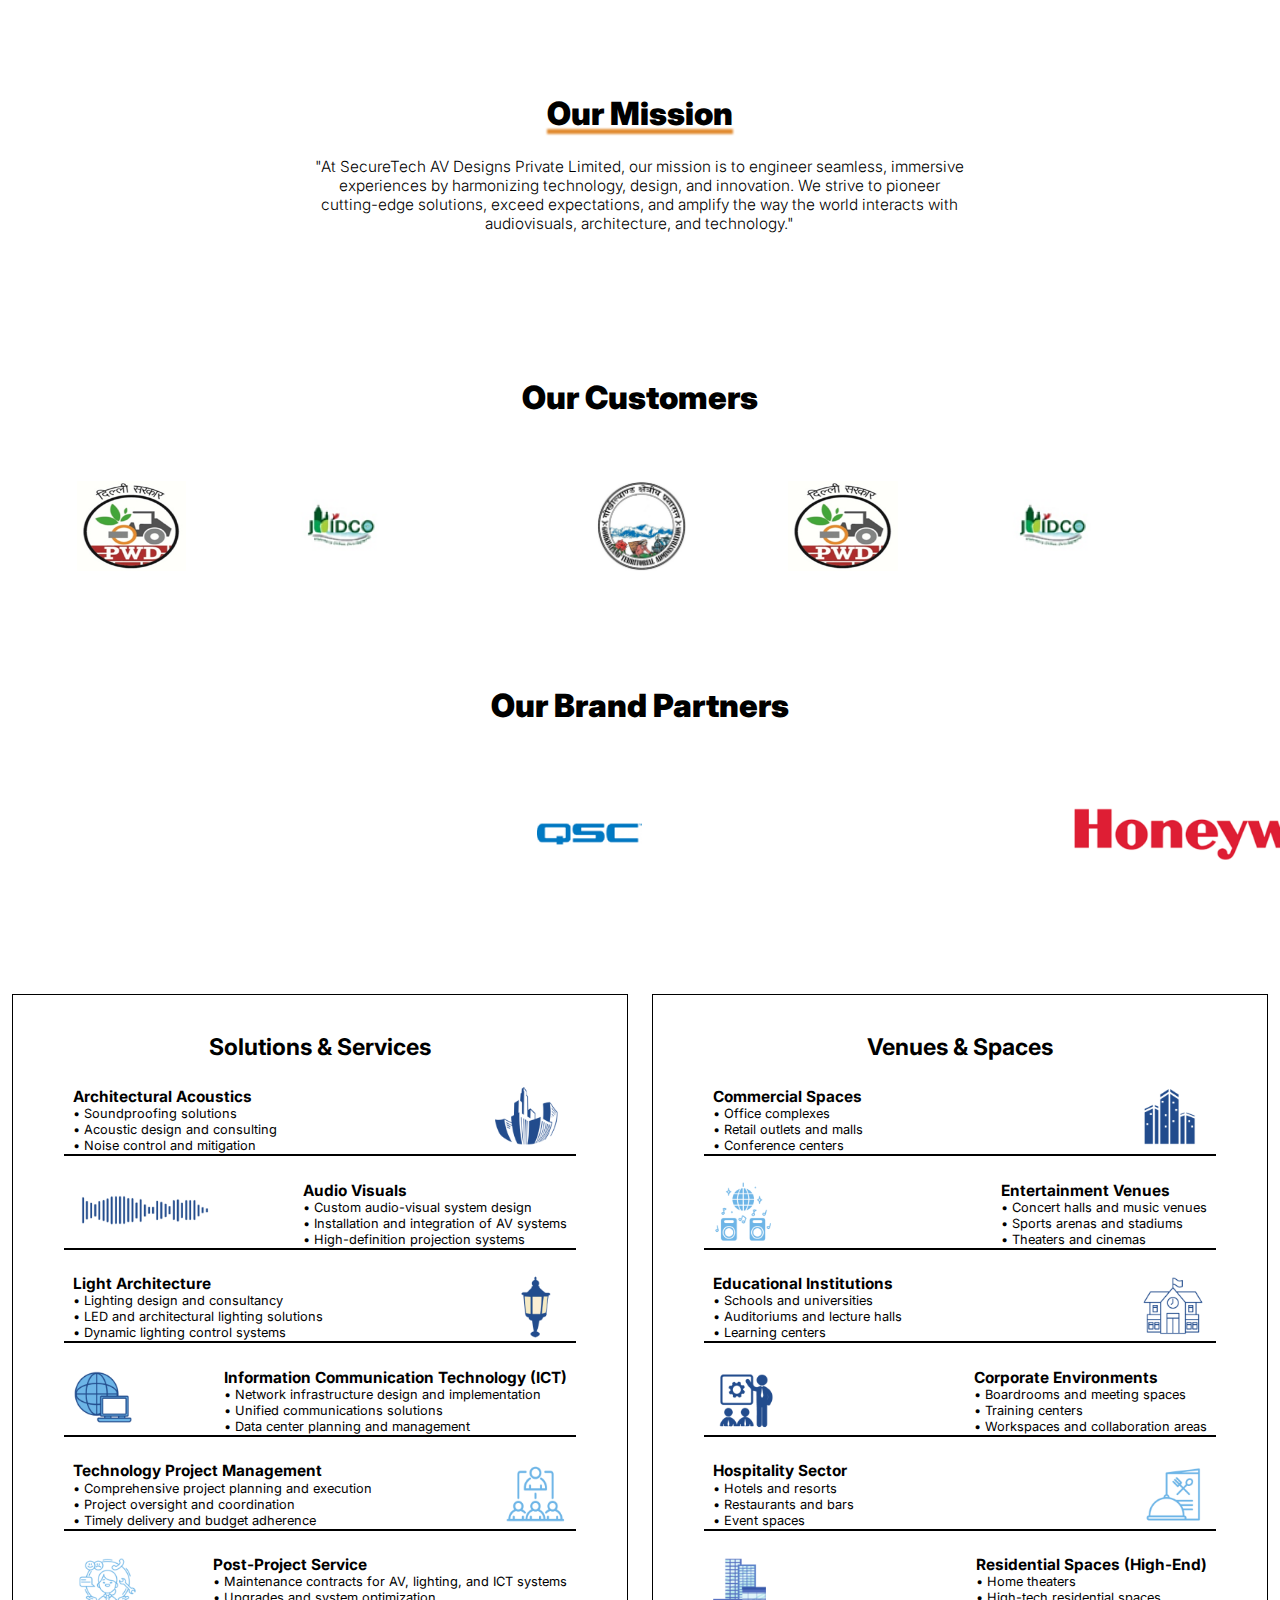
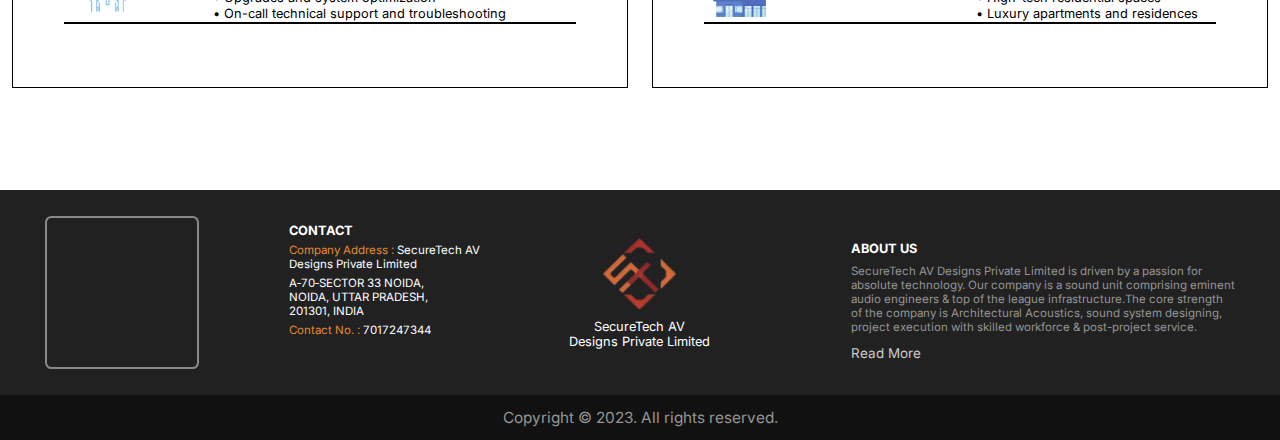
==== commit 7657d634: "4k-2506px to tablet responsiveness completed" ====
--- a/index.html
+++ b/index.html
@@ -5,7 +5,7 @@
     <meta charset="UTF-8">
     <meta name="viewport" content="width=device-width, initial-scale=1.0">
     <title>SECURETECH AV DESIGNS PRIVATE LIMITED</title>
-
+    <link rel="icon" href="img/logo.png" type="image/x-icon">
     <link rel="stylesheet" href="css/home.css">
 </head>
 
@@ -158,292 +158,292 @@
         <div class="slider">
             <div class="slide-track2">
                 <div class="slide">
-                    <img src="img/c1.png" height="100"  alt="">
-                </div>
-                <div class="slide">
-                    <img src="img/c2.png" height="100"  alt="">
-                </div>
-                <div class="slide">
-                    <img src="img/c3.png" height="100"  alt="">
-                </div>
-                <div class="slide">
-                    <img src="img/c4.png" height="100"  alt="">
-                </div>
-                <div class="slide">
-                    <img src="img/c5.png" height="100"  alt="">
-                </div>
-                <div class="slide">
-                    <img src="img/c6.png" height="100"  alt="">
-                </div>
-                <div class="slide">
-                    <img src="img/c7.png" height="100"  alt="">
-                </div>
-                <div class="slide">
-                    <img src="img/c8.png" height="100"  alt="">
-                </div>
-                <div class="slide">
-                    <img src="img/c1.png" height="100"  alt="">
-                </div>
-                <div class="slide">
-                    <img src="img/c2.png" height="100"  alt="">
-                </div>
-                <div class="slide">
-                    <img src="img/c3.png" height="100"  alt="">
-                </div>
-                <div class="slide">
-                    <img src="img/c4.png" height="100"  alt="">
-                </div>
-                <div class="slide">
-                    <img src="img/c5.png" height="100"  alt="">
-                </div>
-                <div class="slide">
-                    <img src="img/c6.png" height="100"  alt="">
-                </div>
-                <div class="slide">
-                    <img src="img/c7.png" height="100"  alt="">
-                </div>
-                <div class="slide">
-                    <img src="img/c8.png" height="100"  alt="">
-                </div>
-                <div class="slide">
-                    <img src="img/c1.png" height="100"  alt="">
-                </div>
-                <div class="slide">
-                    <img src="img/c2.png" height="100"  alt="">
-                </div>
-                <div class="slide">
-                    <img src="img/c3.png" height="100"  alt="">
-                </div>
-                <div class="slide">
-                    <img src="img/c4.png" height="100"  alt="">
-                </div>
-                <div class="slide">
-                    <img src="img/c5.png" height="100"  alt="">
-                </div>
-                <div class="slide">
-                    <img src="img/c6.png" height="100"  alt="">
-                </div>
-                <div class="slide">
-                    <img src="img/c7.png" height="100"  alt="">
-                </div>
-                <div class="slide">
-                    <img src="img/c8.png" height="100"  alt="">
-                </div>
-                <div class="slide">
-                    <img src="img/c1.png" height="100"  alt="">
-                </div>
-                <div class="slide">
-                    <img src="img/c2.png" height="100"  alt="">
-                </div>
-                <div class="slide">
-                    <img src="img/c3.png" height="100"  alt="">
-                </div>
-                <div class="slide">
-                    <img src="img/c4.png" height="100"  alt="">
-                </div>
-                <div class="slide">
-                    <img src="img/c5.png" height="100"  alt="">
-                </div>
-                <div class="slide">
-                    <img src="img/c6.png" height="100"  alt="">
-                </div>
-                <div class="slide">
-                    <img src="img/c7.png" height="100"  alt="">
-                </div>
-                <div class="slide">
-                    <img src="img/c8.png" height="100"  alt="">
-                </div>
-                <div class="slide">
-                    <img src="img/c1.png" height="100"  alt="">
-                </div>
-                <div class="slide">
-                    <img src="img/c2.png" height="100"  alt="">
-                </div>
-                <div class="slide">
-                    <img src="img/c3.png" height="100"  alt="">
-                </div>
-                <div class="slide">
-                    <img src="img/c4.png" height="100"  alt="">
-                </div>
-                <div class="slide">
-                    <img src="img/c5.png" height="100"  alt="">
-                </div>
-                <div class="slide">
-                    <img src="img/c6.png" height="100"  alt="">
-                </div>
-                <div class="slide">
-                    <img src="img/c7.png" height="100"  alt="">
-                </div>
-                <div class="slide">
-                    <img src="img/c8.png" height="100"  alt="">
-                </div>
-                <div class="slide">
-                    <img src="img/c1.png" height="100"  alt="">
-                </div>
-                <div class="slide">
-                    <img src="img/c2.png" height="100"  alt="">
-                </div>
-                <div class="slide">
-                    <img src="img/c3.png" height="100"  alt="">
-                </div>
-                <div class="slide">
-                    <img src="img/c4.png" height="100"  alt="">
-                </div>
-                <div class="slide">
-                    <img src="img/c5.png" height="100"  alt="">
-                </div>
-                <div class="slide">
-                    <img src="img/c6.png" height="100"  alt="">
-                </div>
-                <div class="slide">
-                    <img src="img/c7.png" height="100"  alt="">
-                </div>
-                <div class="slide">
-                    <img src="img/c8.png" height="100"  alt="">
-                </div>
-                <div class="slide">
-                    <img src="img/c1.png" height="100"  alt="">
-                </div>
-                <div class="slide">
-                    <img src="img/c2.png" height="100"  alt="">
-                </div>
-                <div class="slide">
-                    <img src="img/c3.png" height="100"  alt="">
-                </div>
-                <div class="slide">
-                    <img src="img/c4.png" height="100"  alt="">
-                </div>
-                <div class="slide">
-                    <img src="img/c5.png" height="100"  alt="">
-                </div>
-                <div class="slide">
-                    <img src="img/c6.png" height="100"  alt="">
-                </div>
-                <div class="slide">
-                    <img src="img/c7.png" height="100"  alt="">
-                </div>
-                <div class="slide">
-                    <img src="img/c8.png" height="100"  alt="">
-                </div>
-                <div class="slide">
-                    <img src="img/c1.png" height="100"  alt="">
-                </div>
-                <div class="slide">
-                    <img src="img/c2.png" height="100"  alt="">
-                </div>
-                <div class="slide">
-                    <img src="img/c3.png" height="100"  alt="">
-                </div>
-                <div class="slide">
-                    <img src="img/c4.png" height="100"  alt="">
-                </div>
-                <div class="slide">
-                    <img src="img/c5.png" height="100"  alt="">
-                </div>
-                <div class="slide">
-                    <img src="img/c6.png" height="100"  alt="">
-                </div>
-                <div class="slide">
-                    <img src="img/c7.png" height="100"  alt="">
-                </div>
-                <div class="slide">
-                    <img src="img/c8.png" height="100"  alt="">
-                </div>
-                <div class="slide">
-                    <img src="img/c1.png" height="100"  alt="">
-                </div>
-                <div class="slide">
-                    <img src="img/c2.png" height="100"  alt="">
-                </div>
-                <div class="slide">
-                    <img src="img/c3.png" height="100"  alt="">
-                </div>
-                <div class="slide">
-                    <img src="img/c4.png" height="100"  alt="">
-                </div>
-                <div class="slide">
-                    <img src="img/c5.png" height="100"  alt="">
-                </div>
-                <div class="slide">
-                    <img src="img/c6.png" height="100"  alt="">
-                </div>
-                <div class="slide">
-                    <img src="img/c7.png" height="100"  alt="">
-                </div>
-                <div class="slide">
-                    <img src="img/c8.png" height="100"  alt="">
-                </div>
-                <div class="slide">
-                    <img src="img/c1.png" height="100"  alt="">
-                </div>
-                <div class="slide">
-                    <img src="img/c2.png" height="100"  alt="">
-                </div>
-                <div class="slide">
-                    <img src="img/c3.png" height="100"  alt="">
-                </div>
-                <div class="slide">
-                    <img src="img/c4.png" height="100"  alt="">
-                </div>
-                <div class="slide">
-                    <img src="img/c5.png" height="100"  alt="">
-                </div>
-                <div class="slide">
-                    <img src="img/c6.png" height="100"  alt="">
-                </div>
-                <div class="slide">
-                    <img src="img/c7.png" height="100"  alt="">
-                </div>
-                <div class="slide">
-                    <img src="img/c8.png" height="100"  alt="">
-                </div>
-                <div class="slide">
-                    <img src="img/c1.png" height="100"  alt="">
-                </div>
-                <div class="slide">
-                    <img src="img/c2.png" height="100"  alt="">
-                </div>
-                <div class="slide">
-                    <img src="img/c3.png" height="100"  alt="">
-                </div>
-                <div class="slide">
-                    <img src="img/c4.png" height="100"  alt="">
-                </div>
-                <div class="slide">
-                    <img src="img/c5.png" height="100"  alt="">
-                </div>
-                <div class="slide">
-                    <img src="img/c6.png" height="100"  alt="">
-                </div>
-                <div class="slide">
-                    <img src="img/c7.png" height="100"  alt="">
-                </div>
-                <div class="slide">
-                    <img src="img/c8.png" height="100"  alt="">
-                </div>
-                <div class="slide">
-                    <img src="img/c1.png" height="100"  alt="">
-                </div>
-                <div class="slide">
-                    <img src="img/c2.png" height="100"  alt="">
-                </div>
-                <div class="slide">
-                    <img src="img/c3.png" height="100"  alt="">
-                </div>
-                <div class="slide">
-                    <img src="img/c4.png" height="100"  alt="">
-                </div>
-                <div class="slide">
-                    <img src="img/c5.png" height="100"  alt="">
-                </div>
-                <div class="slide">
-                    <img src="img/c6.png" height="100"  alt="">
-                </div>
-                <div class="slide">
-                    <img src="img/c7.png" height="100"  alt="">
-                </div>
-                <div class="slide">
-                    <img src="img/c8.png" height="100"  alt="">
+                    <img src="img/c1.png" height="100" alt="">
+                </div>
+                <div class="slide">
+                    <img src="img/c2.png" height="100" alt="">
+                </div>
+                <div class="slide">
+                    <img src="img/c3.png" height="100" alt="">
+                </div>
+                <div class="slide">
+                    <img src="img/c4.png" height="100" alt="">
+                </div>
+                <div class="slide">
+                    <img src="img/c5.png" height="100" alt="">
+                </div>
+                <div class="slide">
+                    <img src="img/c6.png" height="100" alt="">
+                </div>
+                <div class="slide">
+                    <img src="img/c7.png" height="100" alt="">
+                </div>
+                <div class="slide">
+                    <img src="img/c8.png" height="100" alt="">
+                </div>
+                <div class="slide">
+                    <img src="img/c1.png" height="100" alt="">
+                </div>
+                <div class="slide">
+                    <img src="img/c2.png" height="100" alt="">
+                </div>
+                <div class="slide">
+                    <img src="img/c3.png" height="100" alt="">
+                </div>
+                <div class="slide">
+                    <img src="img/c4.png" height="100" alt="">
+                </div>
+                <div class="slide">
+                    <img src="img/c5.png" height="100" alt="">
+                </div>
+                <div class="slide">
+                    <img src="img/c6.png" height="100" alt="">
+                </div>
+                <div class="slide">
+                    <img src="img/c7.png" height="100" alt="">
+                </div>
+                <div class="slide">
+                    <img src="img/c8.png" height="100" alt="">
+                </div>
+                <div class="slide">
+                    <img src="img/c1.png" height="100" alt="">
+                </div>
+                <div class="slide">
+                    <img src="img/c2.png" height="100" alt="">
+                </div>
+                <div class="slide">
+                    <img src="img/c3.png" height="100" alt="">
+                </div>
+                <div class="slide">
+                    <img src="img/c4.png" height="100" alt="">
+                </div>
+                <div class="slide">
+                    <img src="img/c5.png" height="100" alt="">
+                </div>
+                <div class="slide">
+                    <img src="img/c6.png" height="100" alt="">
+                </div>
+                <div class="slide">
+                    <img src="img/c7.png" height="100" alt="">
+                </div>
+                <div class="slide">
+                    <img src="img/c8.png" height="100" alt="">
+                </div>
+                <div class="slide">
+                    <img src="img/c1.png" height="100" alt="">
+                </div>
+                <div class="slide">
+                    <img src="img/c2.png" height="100" alt="">
+                </div>
+                <div class="slide">
+                    <img src="img/c3.png" height="100" alt="">
+                </div>
+                <div class="slide">
+                    <img src="img/c4.png" height="100" alt="">
+                </div>
+                <div class="slide">
+                    <img src="img/c5.png" height="100" alt="">
+                </div>
+                <div class="slide">
+                    <img src="img/c6.png" height="100" alt="">
+                </div>
+                <div class="slide">
+                    <img src="img/c7.png" height="100" alt="">
+                </div>
+                <div class="slide">
+                    <img src="img/c8.png" height="100" alt="">
+                </div>
+                <div class="slide">
+                    <img src="img/c1.png" height="100" alt="">
+                </div>
+                <div class="slide">
+                    <img src="img/c2.png" height="100" alt="">
+                </div>
+                <div class="slide">
+                    <img src="img/c3.png" height="100" alt="">
+                </div>
+                <div class="slide">
+                    <img src="img/c4.png" height="100" alt="">
+                </div>
+                <div class="slide">
+                    <img src="img/c5.png" height="100" alt="">
+                </div>
+                <div class="slide">
+                    <img src="img/c6.png" height="100" alt="">
+                </div>
+                <div class="slide">
+                    <img src="img/c7.png" height="100" alt="">
+                </div>
+                <div class="slide">
+                    <img src="img/c8.png" height="100" alt="">
+                </div>
+                <div class="slide">
+                    <img src="img/c1.png" height="100" alt="">
+                </div>
+                <div class="slide">
+                    <img src="img/c2.png" height="100" alt="">
+                </div>
+                <div class="slide">
+                    <img src="img/c3.png" height="100" alt="">
+                </div>
+                <div class="slide">
+                    <img src="img/c4.png" height="100" alt="">
+                </div>
+                <div class="slide">
+                    <img src="img/c5.png" height="100" alt="">
+                </div>
+                <div class="slide">
+                    <img src="img/c6.png" height="100" alt="">
+                </div>
+                <div class="slide">
+                    <img src="img/c7.png" height="100" alt="">
+                </div>
+                <div class="slide">
+                    <img src="img/c8.png" height="100" alt="">
+                </div>
+                <div class="slide">
+                    <img src="img/c1.png" height="100" alt="">
+                </div>
+                <div class="slide">
+                    <img src="img/c2.png" height="100" alt="">
+                </div>
+                <div class="slide">
+                    <img src="img/c3.png" height="100" alt="">
+                </div>
+                <div class="slide">
+                    <img src="img/c4.png" height="100" alt="">
+                </div>
+                <div class="slide">
+                    <img src="img/c5.png" height="100" alt="">
+                </div>
+                <div class="slide">
+                    <img src="img/c6.png" height="100" alt="">
+                </div>
+                <div class="slide">
+                    <img src="img/c7.png" height="100" alt="">
+                </div>
+                <div class="slide">
+                    <img src="img/c8.png" height="100" alt="">
+                </div>
+                <div class="slide">
+                    <img src="img/c1.png" height="100" alt="">
+                </div>
+                <div class="slide">
+                    <img src="img/c2.png" height="100" alt="">
+                </div>
+                <div class="slide">
+                    <img src="img/c3.png" height="100" alt="">
+                </div>
+                <div class="slide">
+                    <img src="img/c4.png" height="100" alt="">
+                </div>
+                <div class="slide">
+                    <img src="img/c5.png" height="100" alt="">
+                </div>
+                <div class="slide">
+                    <img src="img/c6.png" height="100" alt="">
+                </div>
+                <div class="slide">
+                    <img src="img/c7.png" height="100" alt="">
+                </div>
+                <div class="slide">
+                    <img src="img/c8.png" height="100" alt="">
+                </div>
+                <div class="slide">
+                    <img src="img/c1.png" height="100" alt="">
+                </div>
+                <div class="slide">
+                    <img src="img/c2.png" height="100" alt="">
+                </div>
+                <div class="slide">
+                    <img src="img/c3.png" height="100" alt="">
+                </div>
+                <div class="slide">
+                    <img src="img/c4.png" height="100" alt="">
+                </div>
+                <div class="slide">
+                    <img src="img/c5.png" height="100" alt="">
+                </div>
+                <div class="slide">
+                    <img src="img/c6.png" height="100" alt="">
+                </div>
+                <div class="slide">
+                    <img src="img/c7.png" height="100" alt="">
+                </div>
+                <div class="slide">
+                    <img src="img/c8.png" height="100" alt="">
+                </div>
+                <div class="slide">
+                    <img src="img/c1.png" height="100" alt="">
+                </div>
+                <div class="slide">
+                    <img src="img/c2.png" height="100" alt="">
+                </div>
+                <div class="slide">
+                    <img src="img/c3.png" height="100" alt="">
+                </div>
+                <div class="slide">
+                    <img src="img/c4.png" height="100" alt="">
+                </div>
+                <div class="slide">
+                    <img src="img/c5.png" height="100" alt="">
+                </div>
+                <div class="slide">
+                    <img src="img/c6.png" height="100" alt="">
+                </div>
+                <div class="slide">
+                    <img src="img/c7.png" height="100" alt="">
+                </div>
+                <div class="slide">
+                    <img src="img/c8.png" height="100" alt="">
+                </div>
+                <div class="slide">
+                    <img src="img/c1.png" height="100" alt="">
+                </div>
+                <div class="slide">
+                    <img src="img/c2.png" height="100" alt="">
+                </div>
+                <div class="slide">
+                    <img src="img/c3.png" height="100" alt="">
+                </div>
+                <div class="slide">
+                    <img src="img/c4.png" height="100" alt="">
+                </div>
+                <div class="slide">
+                    <img src="img/c5.png" height="100" alt="">
+                </div>
+                <div class="slide">
+                    <img src="img/c6.png" height="100" alt="">
+                </div>
+                <div class="slide">
+                    <img src="img/c7.png" height="100" alt="">
+                </div>
+                <div class="slide">
+                    <img src="img/c8.png" height="100" alt="">
+                </div>
+                <div class="slide">
+                    <img src="img/c1.png" height="100" alt="">
+                </div>
+                <div class="slide">
+                    <img src="img/c2.png" height="100" alt="">
+                </div>
+                <div class="slide">
+                    <img src="img/c3.png" height="100" alt="">
+                </div>
+                <div class="slide">
+                    <img src="img/c4.png" height="100" alt="">
+                </div>
+                <div class="slide">
+                    <img src="img/c5.png" height="100" alt="">
+                </div>
+                <div class="slide">
+                    <img src="img/c6.png" height="100" alt="">
+                </div>
+                <div class="slide">
+                    <img src="img/c7.png" height="100" alt="">
+                </div>
+                <div class="slide">
+                    <img src="img/c8.png" height="100" alt="">
                 </div>
             </div>
         </div>
@@ -455,289 +455,289 @@
         <div class="slider">
             <div class="slide-track">
                 <div class="slide">
-                    <img src="img/p1.png" height="100"  alt="">
-                </div>
-                <div class="slide">
-                    <img src="img/p2.png" height="100"  alt="">
-                </div>
-                <div class="slide">
-                    <img src="img/p3.png" height="100"  alt="">
-                </div>
-                <div class="slide">
-                    <img src="img/p4.png" height="100"  alt="">
-                </div>
-                <div class="slide">
-                    <img src="img/p5.png" height="100"  alt="">
-                </div>
-                <div class="slide">
-                    <img src="img/p6.png" height="100"  alt="">
-                </div>
-                <div class="slide">
-                    <img src="img/p7.png" height="100"  alt="">
-                </div>
-                <div class="slide">
-                    <img src="img/p8.png" height="100"  alt="">
-                </div>
-                <div class="slide">
-                    <img src="img/p9.png" height="100"  alt="">
-                </div>
-                <div class="slide">
-                    <img src="img/p10.png" height="100"  alt="">
-                </div>
-                <div class="slide">
-                    <img src="img/p11.png" height="100"  alt="">
-                </div>
-                <div class="slide">
-                    <img src="img/p12.png" height="100"  alt="">
-                </div>
-                <div class="slide">
-                    <img src="img/p13.png" height="100"  alt="">
-                </div>
-                <div class="slide">
-                    <img src="img/p14.png" height="100"  alt="">
-                </div>
-                <div class="slide">
-                    <img src="img/p15.png" height="100"  alt="">
-                </div>
-                <div class="slide">
-                    <img src="img/p16.png" height="100"  alt="">
-                </div>
-                <div class="slide">
-                    <img src="img/p17.png" height="100"  alt="">
-                </div>
-                <div class="slide">
-                    <img src="img/p18.png" height="100"  alt="">
-                </div>
-                <div class="slide">
-                    <img src="img/p19.png" height="100"  alt="">
-                </div>
-                <div class="slide">
-                    <img src="img/p1.png" height="100"  alt="">
-                </div>
-                <div class="slide">
-                    <img src="img/p2.png" height="100"  alt="">
-                </div>
-                <div class="slide">
-                    <img src="img/p3.png" height="100"  alt="">
-                </div>
-                <div class="slide">
-                    <img src="img/p4.png" height="100"  alt="">
-                </div>
-                <div class="slide">
-                    <img src="img/p5.png" height="100"  alt="">
-                </div>
-                <div class="slide">
-                    <img src="img/p6.png" height="100"  alt="">
-                </div>
-                <div class="slide">
-                    <img src="img/p7.png" height="100"  alt="">
-                </div>
-                <div class="slide">
-                    <img src="img/p8.png" height="100"  alt="">
-                </div>
-                <div class="slide">
-                    <img src="img/p9.png" height="100"  alt="">
-                </div>
-                <div class="slide">
-                    <img src="img/p10.png" height="100"  alt="">
-                </div>
-                <div class="slide">
-                    <img src="img/p11.png" height="100"  alt="">
-                </div>
-                <div class="slide">
-                    <img src="img/p12.png" height="100"  alt="">
-                </div>
-                <div class="slide">
-                    <img src="img/p13.png" height="100"  alt="">
-                </div>
-                <div class="slide">
-                    <img src="img/p14.png" height="100"  alt="">
-                </div>
-                <div class="slide">
-                    <img src="img/p15.png" height="100"  alt="">
-                </div>
-                <div class="slide">
-                    <img src="img/p16.png" height="100"  alt="">
-                </div>
-                <div class="slide">
-                    <img src="img/p17.png" height="100"  alt="">
-                </div>
-                <div class="slide">
-                    <img src="img/p18.png" height="100"  alt="">
-                </div>
-                <div class="slide">
-                    <img src="img/p19.png" height="100"  alt="">
-                </div>
-                <div class="slide">
-                    <img src="img/p1.png" height="100"  alt="">
-                </div>
-                <div class="slide">
-                    <img src="img/p2.png" height="100"  alt="">
-                </div>
-                <div class="slide">
-                    <img src="img/p3.png" height="100"  alt="">
-                </div>
-                <div class="slide">
-                    <img src="img/p4.png" height="100"  alt="">
-                </div>
-                <div class="slide">
-                    <img src="img/p5.png" height="100"  alt="">
-                </div>
-                <div class="slide">
-                    <img src="img/p6.png" height="100"  alt="">
-                </div>
-                <div class="slide">
-                    <img src="img/p7.png" height="100"  alt="">
-                </div>
-                <div class="slide">
-                    <img src="img/p8.png" height="100"  alt="">
-                </div>
-                <div class="slide">
-                    <img src="img/p9.png" height="100"  alt="">
-                </div>
-                <div class="slide">
-                    <img src="img/p10.png" height="100"  alt="">
-                </div>
-                <div class="slide">
-                    <img src="img/p11.png" height="100"  alt="">
-                </div>
-                <div class="slide">
-                    <img src="img/p12.png" height="100"  alt="">
-                </div>
-                <div class="slide">
-                    <img src="img/p13.png" height="100"  alt="">
-                </div>
-                <div class="slide">
-                    <img src="img/p14.png" height="100"  alt="">
-                </div>
-                <div class="slide">
-                    <img src="img/p15.png" height="100"  alt="">
-                </div>
-                <div class="slide">
-                    <img src="img/p16.png" height="100"  alt="">
-                </div>
-                <div class="slide">
-                    <img src="img/p17.png" height="100"  alt="">
-                </div>
-                <div class="slide">
-                    <img src="img/p18.png" height="100"  alt="">
-                </div>
-                <div class="slide">
-                    <img src="img/p19.png" height="100"  alt="">
-                </div>
-                <div class="slide">
-                    <img src="img/p1.png" height="100"  alt="">
-                </div>
-                <div class="slide">
-                    <img src="img/p2.png" height="100"  alt="">
-                </div>
-                <div class="slide">
-                    <img src="img/p3.png" height="100"  alt="">
-                </div>
-                <div class="slide">
-                    <img src="img/p4.png" height="100"  alt="">
-                </div>
-                <div class="slide">
-                    <img src="img/p5.png" height="100"  alt="">
-                </div>
-                <div class="slide">
-                    <img src="img/p6.png" height="100"  alt="">
-                </div>
-                <div class="slide">
-                    <img src="img/p7.png" height="100"  alt="">
-                </div>
-                <div class="slide">
-                    <img src="img/p8.png" height="100"  alt="">
-                </div>
-                <div class="slide">
-                    <img src="img/p9.png" height="100"  alt="">
-                </div>
-                <div class="slide">
-                    <img src="img/p10.png" height="100"  alt="">
-                </div>
-                <div class="slide">
-                    <img src="img/p11.png" height="100"  alt="">
-                </div>
-                <div class="slide">
-                    <img src="img/p12.png" height="100"  alt="">
-                </div>
-                <div class="slide">
-                    <img src="img/p13.png" height="100"  alt="">
-                </div>
-                <div class="slide">
-                    <img src="img/p14.png" height="100"  alt="">
-                </div>
-                <div class="slide">
-                    <img src="img/p15.png" height="100"  alt="">
-                </div>
-                <div class="slide">
-                    <img src="img/p16.png" height="100"  alt="">
-                </div>
-                <div class="slide">
-                    <img src="img/p17.png" height="100"  alt="">
-                </div>
-                <div class="slide">
-                    <img src="img/p18.png" height="100"  alt="">
-                </div>
-                <div class="slide">
-                    <img src="img/p19.png" height="100"  alt="">
-                </div>
-                <div class="slide">
-                    <img src="img/p1.png" height="100"  alt="">
-                </div>
-                <div class="slide">
-                    <img src="img/p2.png" height="100"  alt="">
-                </div>
-                <div class="slide">
-                    <img src="img/p3.png" height="100"  alt="">
-                </div>
-                <div class="slide">
-                    <img src="img/p4.png" height="100"  alt="">
-                </div>
-                <div class="slide">
-                    <img src="img/p5.png" height="100"  alt="">
-                </div>
-                <div class="slide">
-                    <img src="img/p6.png" height="100"  alt="">
-                </div>
-                <div class="slide">
-                    <img src="img/p7.png" height="100"  alt="">
-                </div>
-                <div class="slide">
-                    <img src="img/p8.png" height="100"  alt="">
-                </div>
-                <div class="slide">
-                    <img src="img/p9.png" height="100"  alt="">
-                </div>
-                <div class="slide">
-                    <img src="img/p10.png" height="100"  alt="">
-                </div>
-                <div class="slide">
-                    <img src="img/p11.png" height="100"  alt="">
-                </div>
-                <div class="slide">
-                    <img src="img/p12.png" height="100"  alt="">
-                </div>
-                <div class="slide">
-                    <img src="img/p13.png" height="100"  alt="">
-                </div>
-                <div class="slide">
-                    <img src="img/p14.png" height="100"  alt="">
-                </div>
-                <div class="slide">
-                    <img src="img/p15.png" height="100"  alt="">
-                </div>
-                <div class="slide">
-                    <img src="img/p16.png" height="100"  alt="">
-                </div>
-                <div class="slide">
-                    <img src="img/p17.png" height="100"  alt="">
-                </div>
-                <div class="slide">
-                    <img src="img/p18.png" height="100"  alt="">
-                </div>
-                <div class="slide">
-                    <img src="img/p19.png" height="100"  alt="">
+                    <img src="img/p1.png" height="100" alt="">
+                </div>
+                <div class="slide">
+                    <img src="img/p2.png" height="100" alt="">
+                </div>
+                <div class="slide">
+                    <img src="img/p3.png" height="100" alt="">
+                </div>
+                <div class="slide">
+                    <img src="img/p4.png" height="100" alt="">
+                </div>
+                <div class="slide">
+                    <img src="img/p5.png" height="100" alt="">
+                </div>
+                <div class="slide">
+                    <img src="img/p6.png" height="100" alt="">
+                </div>
+                <div class="slide">
+                    <img src="img/p7.png" height="100" alt="">
+                </div>
+                <div class="slide">
+                    <img src="img/p8.png" height="100" alt="">
+                </div>
+                <div class="slide">
+                    <img src="img/p9.png" height="100" alt="">
+                </div>
+                <div class="slide">
+                    <img src="img/p10.png" height="100" alt="">
+                </div>
+                <div class="slide">
+                    <img src="img/p11.png" height="100" alt="">
+                </div>
+                <div class="slide">
+                    <img src="img/p12.png" height="100" alt="">
+                </div>
+                <div class="slide">
+                    <img src="img/p13.png" height="100" alt="">
+                </div>
+                <div class="slide">
+                    <img src="img/p14.png" height="100" alt="">
+                </div>
+                <div class="slide">
+                    <img src="img/p15.png" height="100" alt="">
+                </div>
+                <div class="slide">
+                    <img src="img/p16.png" height="100" alt="">
+                </div>
+                <div class="slide">
+                    <img src="img/p17.png" height="100" alt="">
+                </div>
+                <div class="slide">
+                    <img src="img/p18.png" height="100" alt="">
+                </div>
+                <div class="slide">
+                    <img src="img/p19.png" height="100" alt="">
+                </div>
+                <div class="slide">
+                    <img src="img/p1.png" height="100" alt="">
+                </div>
+                <div class="slide">
+                    <img src="img/p2.png" height="100" alt="">
+                </div>
+                <div class="slide">
+                    <img src="img/p3.png" height="100" alt="">
+                </div>
+                <div class="slide">
+                    <img src="img/p4.png" height="100" alt="">
+                </div>
+                <div class="slide">
+                    <img src="img/p5.png" height="100" alt="">
+                </div>
+                <div class="slide">
+                    <img src="img/p6.png" height="100" alt="">
+                </div>
+                <div class="slide">
+                    <img src="img/p7.png" height="100" alt="">
+                </div>
+                <div class="slide">
+                    <img src="img/p8.png" height="100" alt="">
+                </div>
+                <div class="slide">
+                    <img src="img/p9.png" height="100" alt="">
+                </div>
+                <div class="slide">
+                    <img src="img/p10.png" height="100" alt="">
+                </div>
+                <div class="slide">
+                    <img src="img/p11.png" height="100" alt="">
+                </div>
+                <div class="slide">
+                    <img src="img/p12.png" height="100" alt="">
+                </div>
+                <div class="slide">
+                    <img src="img/p13.png" height="100" alt="">
+                </div>
+                <div class="slide">
+                    <img src="img/p14.png" height="100" alt="">
+                </div>
+                <div class="slide">
+                    <img src="img/p15.png" height="100" alt="">
+                </div>
+                <div class="slide">
+                    <img src="img/p16.png" height="100" alt="">
+                </div>
+                <div class="slide">
+                    <img src="img/p17.png" height="100" alt="">
+                </div>
+                <div class="slide">
+                    <img src="img/p18.png" height="100" alt="">
+                </div>
+                <div class="slide">
+                    <img src="img/p19.png" height="100" alt="">
+                </div>
+                <div class="slide">
+                    <img src="img/p1.png" height="100" alt="">
+                </div>
+                <div class="slide">
+                    <img src="img/p2.png" height="100" alt="">
+                </div>
+                <div class="slide">
+                    <img src="img/p3.png" height="100" alt="">
+                </div>
+                <div class="slide">
+                    <img src="img/p4.png" height="100" alt="">
+                </div>
+                <div class="slide">
+                    <img src="img/p5.png" height="100" alt="">
+                </div>
+                <div class="slide">
+                    <img src="img/p6.png" height="100" alt="">
+                </div>
+                <div class="slide">
+                    <img src="img/p7.png" height="100" alt="">
+                </div>
+                <div class="slide">
+                    <img src="img/p8.png" height="100" alt="">
+                </div>
+                <div class="slide">
+                    <img src="img/p9.png" height="100" alt="">
+                </div>
+                <div class="slide">
+                    <img src="img/p10.png" height="100" alt="">
+                </div>
+                <div class="slide">
+                    <img src="img/p11.png" height="100" alt="">
+                </div>
+                <div class="slide">
+                    <img src="img/p12.png" height="100" alt="">
+                </div>
+                <div class="slide">
+                    <img src="img/p13.png" height="100" alt="">
+                </div>
+                <div class="slide">
+                    <img src="img/p14.png" height="100" alt="">
+                </div>
+                <div class="slide">
+                    <img src="img/p15.png" height="100" alt="">
+                </div>
+                <div class="slide">
+                    <img src="img/p16.png" height="100" alt="">
+                </div>
+                <div class="slide">
+                    <img src="img/p17.png" height="100" alt="">
+                </div>
+                <div class="slide">
+                    <img src="img/p18.png" height="100" alt="">
+                </div>
+                <div class="slide">
+                    <img src="img/p19.png" height="100" alt="">
+                </div>
+                <div class="slide">
+                    <img src="img/p1.png" height="100" alt="">
+                </div>
+                <div class="slide">
+                    <img src="img/p2.png" height="100" alt="">
+                </div>
+                <div class="slide">
+                    <img src="img/p3.png" height="100" alt="">
+                </div>
+                <div class="slide">
+                    <img src="img/p4.png" height="100" alt="">
+                </div>
+                <div class="slide">
+                    <img src="img/p5.png" height="100" alt="">
+                </div>
+                <div class="slide">
+                    <img src="img/p6.png" height="100" alt="">
+                </div>
+                <div class="slide">
+                    <img src="img/p7.png" height="100" alt="">
+                </div>
+                <div class="slide">
+                    <img src="img/p8.png" height="100" alt="">
+                </div>
+                <div class="slide">
+                    <img src="img/p9.png" height="100" alt="">
+                </div>
+                <div class="slide">
+                    <img src="img/p10.png" height="100" alt="">
+                </div>
+                <div class="slide">
+                    <img src="img/p11.png" height="100" alt="">
+                </div>
+                <div class="slide">
+                    <img src="img/p12.png" height="100" alt="">
+                </div>
+                <div class="slide">
+                    <img src="img/p13.png" height="100" alt="">
+                </div>
+                <div class="slide">
+                    <img src="img/p14.png" height="100" alt="">
+                </div>
+                <div class="slide">
+                    <img src="img/p15.png" height="100" alt="">
+                </div>
+                <div class="slide">
+                    <img src="img/p16.png" height="100" alt="">
+                </div>
+                <div class="slide">
+                    <img src="img/p17.png" height="100" alt="">
+                </div>
+                <div class="slide">
+                    <img src="img/p18.png" height="100" alt="">
+                </div>
+                <div class="slide">
+                    <img src="img/p19.png" height="100" alt="">
+                </div>
+                <div class="slide">
+                    <img src="img/p1.png" height="100" alt="">
+                </div>
+                <div class="slide">
+                    <img src="img/p2.png" height="100" alt="">
+                </div>
+                <div class="slide">
+                    <img src="img/p3.png" height="100" alt="">
+                </div>
+                <div class="slide">
+                    <img src="img/p4.png" height="100" alt="">
+                </div>
+                <div class="slide">
+                    <img src="img/p5.png" height="100" alt="">
+                </div>
+                <div class="slide">
+                    <img src="img/p6.png" height="100" alt="">
+                </div>
+                <div class="slide">
+                    <img src="img/p7.png" height="100" alt="">
+                </div>
+                <div class="slide">
+                    <img src="img/p8.png" height="100" alt="">
+                </div>
+                <div class="slide">
+                    <img src="img/p9.png" height="100" alt="">
+                </div>
+                <div class="slide">
+                    <img src="img/p10.png" height="100" alt="">
+                </div>
+                <div class="slide">
+                    <img src="img/p11.png" height="100" alt="">
+                </div>
+                <div class="slide">
+                    <img src="img/p12.png" height="100" alt="">
+                </div>
+                <div class="slide">
+                    <img src="img/p13.png" height="100" alt="">
+                </div>
+                <div class="slide">
+                    <img src="img/p14.png" height="100" alt="">
+                </div>
+                <div class="slide">
+                    <img src="img/p15.png" height="100" alt="">
+                </div>
+                <div class="slide">
+                    <img src="img/p16.png" height="100" alt="">
+                </div>
+                <div class="slide">
+                    <img src="img/p17.png" height="100" alt="">
+                </div>
+                <div class="slide">
+                    <img src="img/p18.png" height="100" alt="">
+                </div>
+                <div class="slide">
+                    <img src="img/p19.png" height="100" alt="">
                 </div>
             </div>
         </div>
@@ -763,7 +763,7 @@
                 </div>
             </div>
             <div class="part">
-                <div class="part-img">
+                <div class="part-img-2">
                     <img src="img/part2.png" alt="">
                 </div>
                 <div class="part-text">
@@ -785,7 +785,7 @@
                 </div>
             </div>
             <div class="part">
-                <div class="part-img">
+                <div class="part-img-2">
                     <img src="img/part4.png" alt="">
                 </div>
                 <div class="part-text">
@@ -807,7 +807,7 @@
                 </div>
             </div>
             <div class="part">
-                <div class="part-img">
+                <div class="part-img-2">
                     <img src="img/part6.png" alt="">
                 </div>
                 <div class="part-text">
@@ -836,7 +836,7 @@
                 </div>
             </div>
             <div class="part">
-                <div class="part-img">
+                <div class="part-img-2">
                     <img src="img/part8.png" alt="">
                 </div>
                 <div class="part-text">
@@ -858,7 +858,7 @@
                 </div>
             </div>
             <div class="part">
-                <div class="part-img">
+                <div class="part-img-2">
                     <img src="img/part10.png" alt="">
                 </div>
                 <div class="part-text">
@@ -880,7 +880,7 @@
                 </div>
             </div>
             <div class="part">
-                <div class="part-img">
+                <div class="part-img-2">
                     <img src="img/part12.png" alt="">
                 </div>
                 <div class="part-text">
--- a/css/home.css
+++ b/css/home.css
@@ -13,14 +13,14 @@
 }
 
 .hero-section .sub-heading {
-    margin-top: 10px;
+    margin-top: 1vw;
     color: white;
     text-transform: capitalize;
-    font-size: 45px;
-    position: relative;
-    top: 200px;
-    left: 143px;
-    width: 648px;
+    font-size: 3.5vw;
+    position: relative;
+    top: 12vw;
+    left: 12.3vw;
+    width: 44vw;
 }
 
 
@@ -29,17 +29,17 @@
 .product {
     position: relative;
     overflow: hidden;
-    padding-bottom: 20px;
+    padding-bottom: 6vh;
 }
 
 .product-title {
     padding: 0 10vw;
-    font-size: 35px;
+    font-size: 2.8vw;
     font-weight: 500;
     text-align: center;
     text-decoration: underline;
-    line-height: 80px;
-    margin: 60px;
+    line-height: 6vw;
+    margin: 6vw;
 }
 
 .product-container {
@@ -55,12 +55,12 @@
 
 .product-card {
     flex: 0 0 auto;
-    width: 300px;
-    height: 450px;
-    margin-right: 80px;
+    width: 20vw;
+    height: 32vw;
+    margin-right: 6vw;
     background: #000;
     color: white;
-    border-radius: 5px;
+    border-radius: 0.5vw;
     animation: 35s slide infinite linear;
     cursor: pointer;
 }
@@ -81,43 +81,43 @@
 
 .product-image {
     position: relative;
-    width: 100%;
-    height: 300px;
-    overflow: hidden;
-    border-radius: 5px 5px 0 0;
+    width: 20vw;
+    height: 20vw;
+    overflow: hidden;
+    border-radius: 0.5vw 0.5vw 0 0;
 
 }
 
 .product-thumb {
-    width: 100%;
-    height: 300px;
+    width: 20vw;
+    height: 20vw;
     object-fit: cover;
 }
 
 .product-info {
     display: flex;
     flex-direction: column;
-    padding-top: 10px;
+    padding-top: 1vw;
     align-items: center;
 }
 
 .product-brand {
     text-align: center;
-    margin-top: 5px;
+    margin-top: 0.5vw;
     text-decoration: underline;
-    font-size: 18px;
+    font-size: 1.2vw;
 }
 
 .product-short-des {
     display: inline-block;
     width: 100%;
-    height: 135px;
-    line-height: 20px;
-    overflow: hidden;
-    padding: 5px 15px;
+    height: 13.5vw;
+    line-height: 1.2vw;
+    overflow: hidden;
+    padding: 0.5vw 1.5vw;
     text-align: center;
     font-weight: 300;
-    font-size: 12px;
+    font-size: 0.95vw;
 }
 
 
@@ -125,12 +125,12 @@
 /* main-section */
 
 main {
-    margin-top: 100px;
+    margin-top: 5vw;
     width: 100%;
     height: calc(25vh - 30px);
     background-image: url('../img/bg2.png');
     background-size: cover;
-    margin-bottom: 100px;
+    margin-bottom: 10vw;
 }
 
 .hero-section-2 {
@@ -144,11 +144,11 @@
 }
 
 .hero-section-2 .sub-heading-2 {
-    margin-top: 30px;
+    margin-top: 3vw;
     text-align: center;
     color: #000;
     text-transform: capitalize;
-    font-size: 35px;
+    font-size: 2.5vw;
     font-weight: 900;
     text-decoration: none;
     position: relative;
@@ -160,19 +160,19 @@
     width: 100%;
     position: absolute;
     left: 0;
-    bottom: 2px;
-
-    border-width: 0 0 4px;
+    bottom: -0.1vw;
+
+    border-width: 0 0 0.4vw;
     border-style: solid;
     color: #E18B30;
     filter: blur(1px);
 }
 
 .description .sub-heading-3 {
-    margin-top: 30px;
+    margin-top: 1.9vw;
     text-align: center;
     color: #000;
-    font-size: 18px;
+    font-size: 1.2vw;
     font-weight: 300;
     text-decoration: none;
 }
@@ -187,17 +187,17 @@
 .solutions {
     display: flex;
     justify-content: space-around;
-    margin-bottom: 150px;
+    margin-bottom: 8vw;
 }
 
 .solutions-services {
-    border: 2px black solid;
-    padding: 50px 60px 50px 60px;
+    border: 0.15vw black solid;
+    padding: 3vw 4vw;
 }
 
 .venue-spaces {
-    border: 2px black solid;
-    padding: 50px 50px 50px 50px;
+    border: 0.15vw black solid;
+    padding: 3vw 4vw;
 }
 
 .part-header {
@@ -208,25 +208,29 @@
 .title {
     position: relative;
     text-align: center;
-    padding: 0 5px;
-    line-height: 32px;
+    padding: 0 0.5vw;
+    line-height: 2.2vw;
+    font-size: 1.8vw;
 }
 
 .part {
     display: flex;
     justify-content: space-between;
     position: relative;
-    margin: 40px 0;
-    padding: 0 5px;
-    width: 600px;
-}
-
-.part-text-title{
-    line-height: 20px;
-}
-
-.part-des{
-    line-height: 18px;
+    margin: 2vw 0;
+    padding: 0 0.7vw;
+    width: 40vw;
+}
+
+.part-text-title, .title-1{
+    line-height: 1.5vw;
+    font-size: 1.2vw;
+}
+
+
+.part-des, .des-1{
+    line-height: 1.25vw;
+    font-size: 1vw;
 }
 
 .part::after {
@@ -235,9 +239,9 @@
     width: 100%;
     position: absolute;
     left: 0;
-    bottom: 0px;
-
-    border-width: 0 0 4px;
+    bottom: -0.1vw;
+
+    border-width: 0 0 0.2vw;
     border-style: solid;
     color: black;
 }
@@ -245,6 +249,14 @@
 .part-text {
     display: flex;
     flex-direction: column;
+}
+
+.part-img img{
+    height: 5vw;
+}
+
+.part-img-2 img{
+    height: 5vw;
 }
 
 /* our partners */
@@ -252,11 +264,11 @@
 .body{
     align-items: center;
     justify-content: center;
-    margin-bottom: 150px;
+    margin-bottom: 6vw;
 }
 
 .slider{
-    height: 100px;
+    height: 10vw;
     margin: auto;
     overflow: hidden;
     position: relative;
@@ -282,32 +294,36 @@
 }
 
 .slider .slide-track{
-    animation: scroll 60s linear infinite;
+    animation: scroll 120s linear infinite;
     display: flex;
     width: calc(200px * 7);
 }
 
 .slider .slide-track2{
-    animation: scroll2 60s linear infinite;
-    display: flex;
-    width: calc(200px * 21);
+    animation: scroll2 120s linear infinite;
+    display: flex;
+    width: calc(200px * 18);
 }
 
 .slider .slide{
-    height: 100px;
+    height: 10vw;
     width: 100%;
 }
 
 .slide{
-    margin: 0 40px;
+    margin: 0 2vw;
+}
+
+.slide img{
+    height: 70%;
 }
 
 .sub-heading-6{
-    margin-bottom: 50px;
+    margin-bottom: 5vw;
     text-align: center;
     color: #000;
     text-transform: capitalize;
-    font-size: 35px;
+    font-size: 2.5vw;
     font-weight: 900;
     text-decoration: none;
     position: relative;
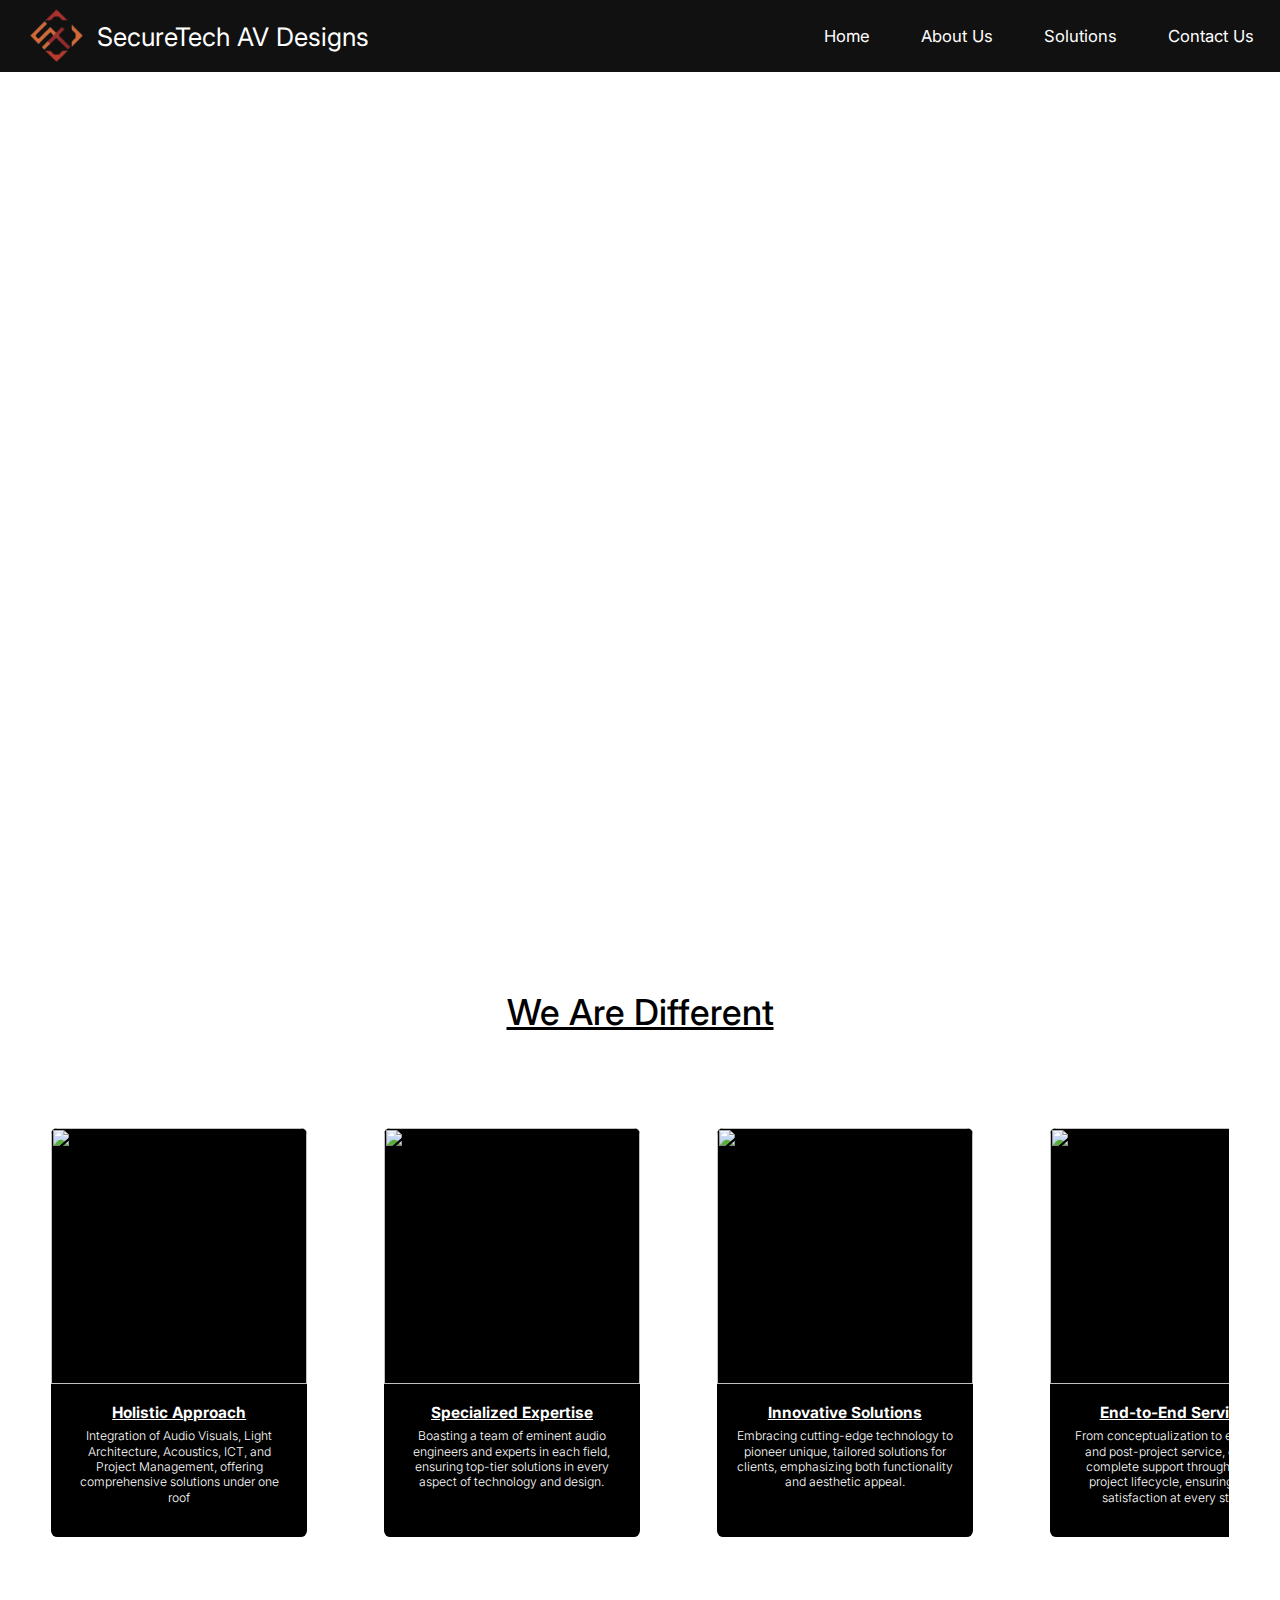
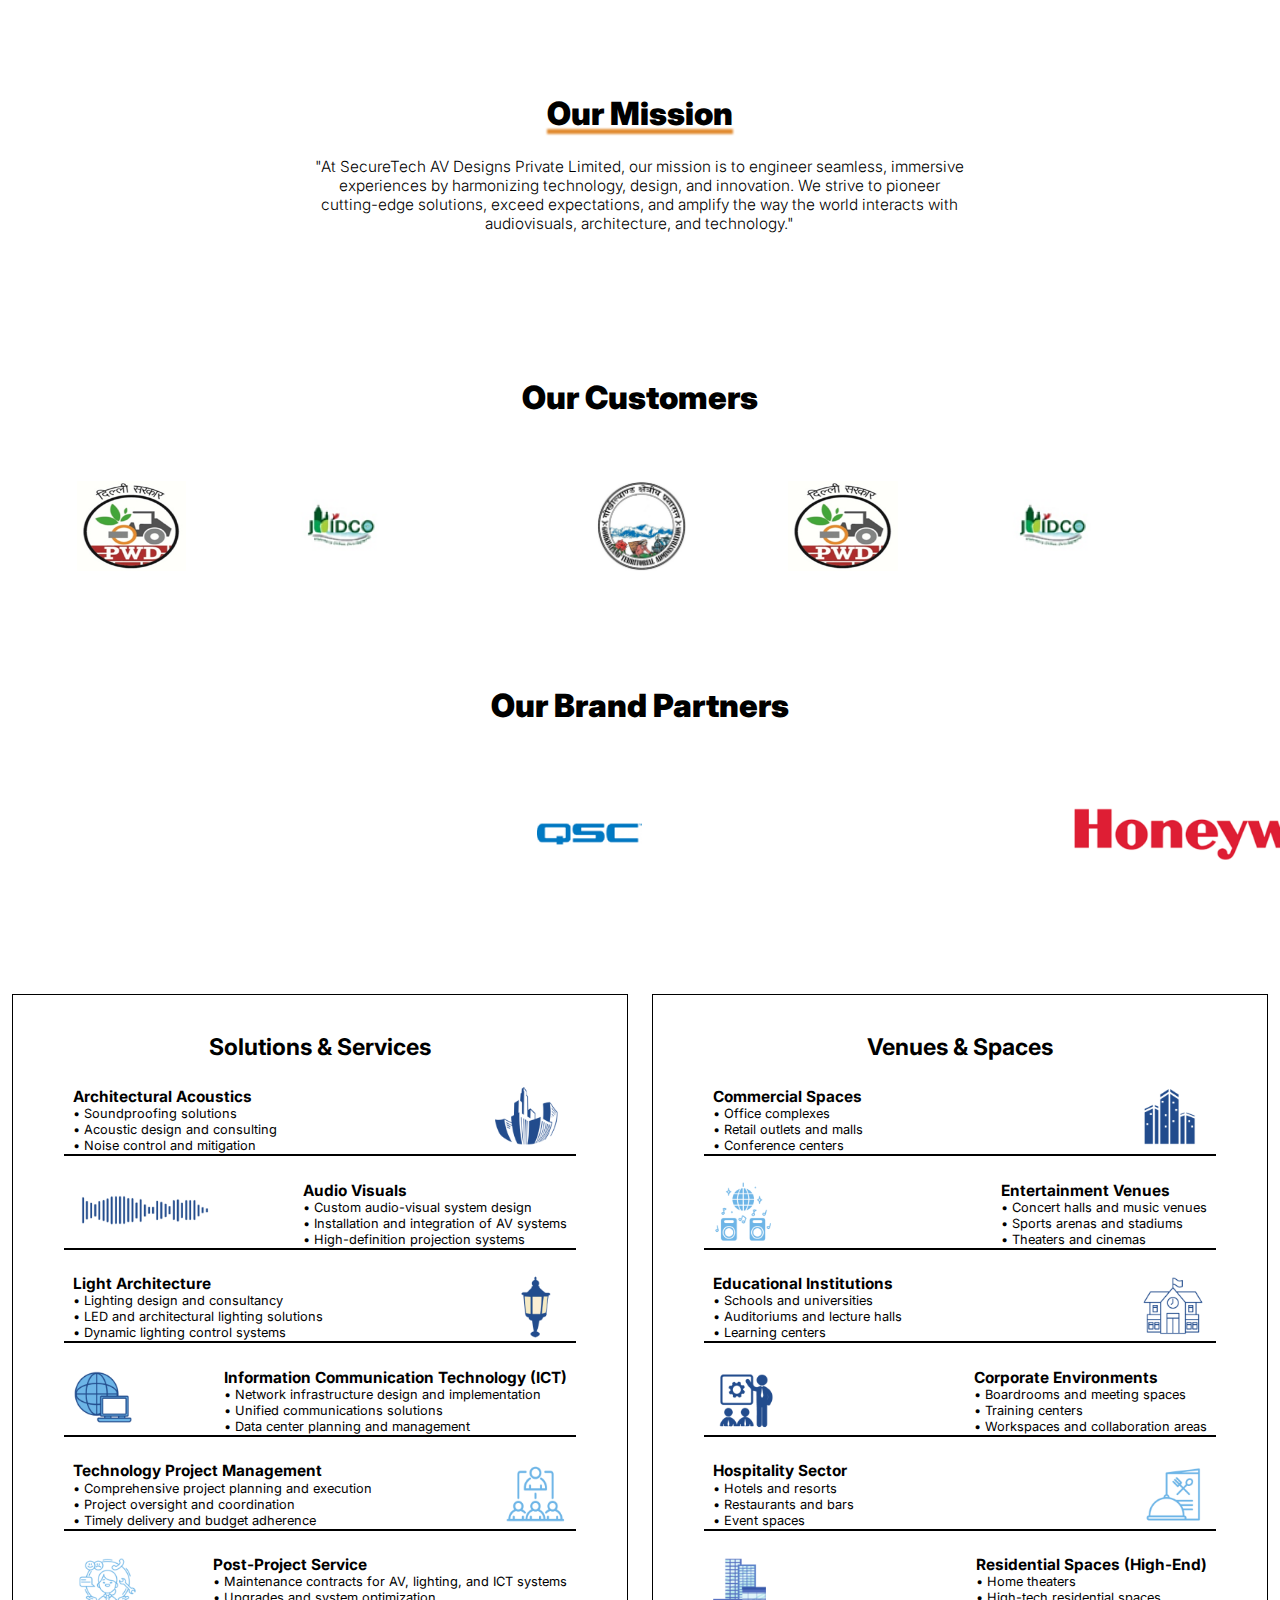
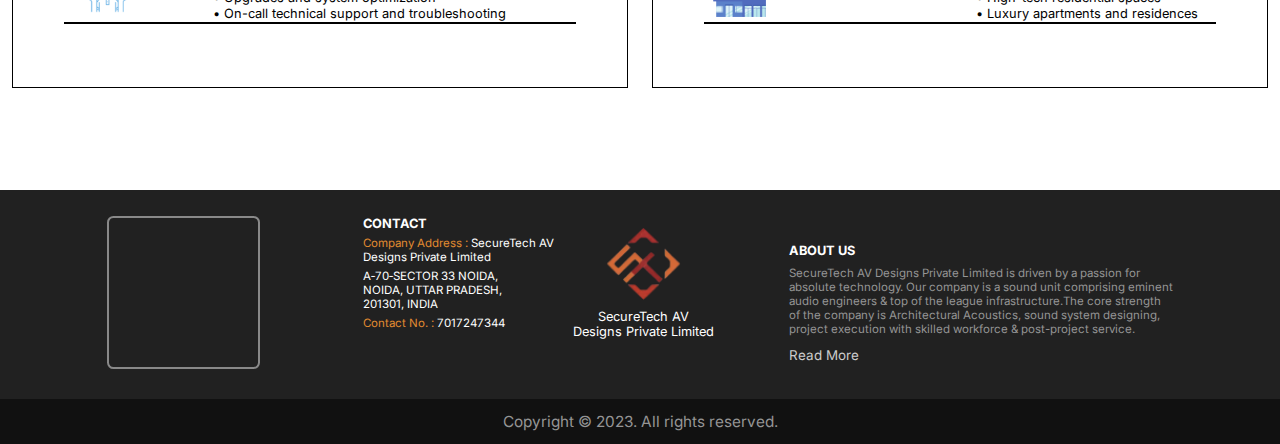
==== commit 0f6f2455: "update" ====
--- a/index.html
+++ b/index.html
@@ -445,6 +445,2886 @@
                 <div class="slide">
                     <img src="img/c8.png" height="100" alt="">
                 </div>
+                <div class="slide">
+                    <img src="img/c1.png" height="100" alt="">
+                </div>
+                <div class="slide">
+                    <img src="img/c2.png" height="100" alt="">
+                </div>
+                <div class="slide">
+                    <img src="img/c3.png" height="100" alt="">
+                </div>
+                <div class="slide">
+                    <img src="img/c4.png" height="100" alt="">
+                </div>
+                <div class="slide">
+                    <img src="img/c5.png" height="100" alt="">
+                </div>
+                <div class="slide">
+                    <img src="img/c6.png" height="100" alt="">
+                </div>
+                <div class="slide">
+                    <img src="img/c7.png" height="100" alt="">
+                </div>
+                <div class="slide">
+                    <img src="img/c8.png" height="100" alt="">
+                </div>
+                <div class="slide">
+                    <img src="img/c1.png" height="100" alt="">
+                </div>
+                <div class="slide">
+                    <img src="img/c2.png" height="100" alt="">
+                </div>
+                <div class="slide">
+                    <img src="img/c3.png" height="100" alt="">
+                </div>
+                <div class="slide">
+                    <img src="img/c4.png" height="100" alt="">
+                </div>
+                <div class="slide">
+                    <img src="img/c5.png" height="100" alt="">
+                </div>
+                <div class="slide">
+                    <img src="img/c6.png" height="100" alt="">
+                </div>
+                <div class="slide">
+                    <img src="img/c7.png" height="100" alt="">
+                </div>
+                <div class="slide">
+                    <img src="img/c8.png" height="100" alt="">
+                </div>
+                <div class="slide">
+                    <img src="img/c1.png" height="100" alt="">
+                </div>
+                <div class="slide">
+                    <img src="img/c2.png" height="100" alt="">
+                </div>
+                <div class="slide">
+                    <img src="img/c3.png" height="100" alt="">
+                </div>
+                <div class="slide">
+                    <img src="img/c4.png" height="100" alt="">
+                </div>
+                <div class="slide">
+                    <img src="img/c5.png" height="100" alt="">
+                </div>
+                <div class="slide">
+                    <img src="img/c6.png" height="100" alt="">
+                </div>
+                <div class="slide">
+                    <img src="img/c7.png" height="100" alt="">
+                </div>
+                <div class="slide">
+                    <img src="img/c8.png" height="100" alt="">
+                </div>
+                <div class="slide">
+                    <img src="img/c1.png" height="100" alt="">
+                </div>
+                <div class="slide">
+                    <img src="img/c2.png" height="100" alt="">
+                </div>
+                <div class="slide">
+                    <img src="img/c3.png" height="100" alt="">
+                </div>
+                <div class="slide">
+                    <img src="img/c4.png" height="100" alt="">
+                </div>
+                <div class="slide">
+                    <img src="img/c5.png" height="100" alt="">
+                </div>
+                <div class="slide">
+                    <img src="img/c6.png" height="100" alt="">
+                </div>
+                <div class="slide">
+                    <img src="img/c7.png" height="100" alt="">
+                </div>
+                <div class="slide">
+                    <img src="img/c8.png" height="100" alt="">
+                </div>
+                <div class="slide">
+                    <img src="img/c1.png" height="100" alt="">
+                </div>
+                <div class="slide">
+                    <img src="img/c2.png" height="100" alt="">
+                </div>
+                <div class="slide">
+                    <img src="img/c3.png" height="100" alt="">
+                </div>
+                <div class="slide">
+                    <img src="img/c4.png" height="100" alt="">
+                </div>
+                <div class="slide">
+                    <img src="img/c5.png" height="100" alt="">
+                </div>
+                <div class="slide">
+                    <img src="img/c6.png" height="100" alt="">
+                </div>
+                <div class="slide">
+                    <img src="img/c7.png" height="100" alt="">
+                </div>
+                <div class="slide">
+                    <img src="img/c8.png" height="100" alt="">
+                </div>
+                <div class="slide">
+                    <img src="img/c1.png" height="100" alt="">
+                </div>
+                <div class="slide">
+                    <img src="img/c2.png" height="100" alt="">
+                </div>
+                <div class="slide">
+                    <img src="img/c3.png" height="100" alt="">
+                </div>
+                <div class="slide">
+                    <img src="img/c4.png" height="100" alt="">
+                </div>
+                <div class="slide">
+                    <img src="img/c5.png" height="100" alt="">
+                </div>
+                <div class="slide">
+                    <img src="img/c6.png" height="100" alt="">
+                </div>
+                <div class="slide">
+                    <img src="img/c7.png" height="100" alt="">
+                </div>
+                <div class="slide">
+                    <img src="img/c8.png" height="100" alt="">
+                </div>
+                <div class="slide">
+                    <img src="img/c1.png" height="100" alt="">
+                </div>
+                <div class="slide">
+                    <img src="img/c2.png" height="100" alt="">
+                </div>
+                <div class="slide">
+                    <img src="img/c3.png" height="100" alt="">
+                </div>
+                <div class="slide">
+                    <img src="img/c4.png" height="100" alt="">
+                </div>
+                <div class="slide">
+                    <img src="img/c5.png" height="100" alt="">
+                </div>
+                <div class="slide">
+                    <img src="img/c6.png" height="100" alt="">
+                </div>
+                <div class="slide">
+                    <img src="img/c7.png" height="100" alt="">
+                </div>
+                <div class="slide">
+                    <img src="img/c8.png" height="100" alt="">
+                </div>
+                <div class="slide">
+                    <img src="img/c1.png" height="100" alt="">
+                </div>
+                <div class="slide">
+                    <img src="img/c2.png" height="100" alt="">
+                </div>
+                <div class="slide">
+                    <img src="img/c3.png" height="100" alt="">
+                </div>
+                <div class="slide">
+                    <img src="img/c4.png" height="100" alt="">
+                </div>
+                <div class="slide">
+                    <img src="img/c5.png" height="100" alt="">
+                </div>
+                <div class="slide">
+                    <img src="img/c6.png" height="100" alt="">
+                </div>
+                <div class="slide">
+                    <img src="img/c7.png" height="100" alt="">
+                </div>
+                <div class="slide">
+                    <img src="img/c8.png" height="100" alt="">
+                </div>
+                <div class="slide">
+                    <img src="img/c1.png" height="100" alt="">
+                </div>
+                <div class="slide">
+                    <img src="img/c2.png" height="100" alt="">
+                </div>
+                <div class="slide">
+                    <img src="img/c3.png" height="100" alt="">
+                </div>
+                <div class="slide">
+                    <img src="img/c4.png" height="100" alt="">
+                </div>
+                <div class="slide">
+                    <img src="img/c5.png" height="100" alt="">
+                </div>
+                <div class="slide">
+                    <img src="img/c6.png" height="100" alt="">
+                </div>
+                <div class="slide">
+                    <img src="img/c7.png" height="100" alt="">
+                </div>
+                <div class="slide">
+                    <img src="img/c8.png" height="100" alt="">
+                </div>
+                <div class="slide">
+                    <img src="img/c1.png" height="100" alt="">
+                </div>
+                <div class="slide">
+                    <img src="img/c2.png" height="100" alt="">
+                </div>
+                <div class="slide">
+                    <img src="img/c3.png" height="100" alt="">
+                </div>
+                <div class="slide">
+                    <img src="img/c4.png" height="100" alt="">
+                </div>
+                <div class="slide">
+                    <img src="img/c5.png" height="100" alt="">
+                </div>
+                <div class="slide">
+                    <img src="img/c6.png" height="100" alt="">
+                </div>
+                <div class="slide">
+                    <img src="img/c7.png" height="100" alt="">
+                </div>
+                <div class="slide">
+                    <img src="img/c8.png" height="100" alt="">
+                </div>
+                <div class="slide">
+                    <img src="img/c1.png" height="100" alt="">
+                </div>
+                <div class="slide">
+                    <img src="img/c2.png" height="100" alt="">
+                </div>
+                <div class="slide">
+                    <img src="img/c3.png" height="100" alt="">
+                </div>
+                <div class="slide">
+                    <img src="img/c4.png" height="100" alt="">
+                </div>
+                <div class="slide">
+                    <img src="img/c5.png" height="100" alt="">
+                </div>
+                <div class="slide">
+                    <img src="img/c6.png" height="100" alt="">
+                </div>
+                <div class="slide">
+                    <img src="img/c7.png" height="100" alt="">
+                </div>
+                <div class="slide">
+                    <img src="img/c8.png" height="100" alt="">
+                </div>
+                <div class="slide">
+                    <img src="img/c1.png" height="100" alt="">
+                </div>
+                <div class="slide">
+                    <img src="img/c2.png" height="100" alt="">
+                </div>
+                <div class="slide">
+                    <img src="img/c3.png" height="100" alt="">
+                </div>
+                <div class="slide">
+                    <img src="img/c4.png" height="100" alt="">
+                </div>
+                <div class="slide">
+                    <img src="img/c5.png" height="100" alt="">
+                </div>
+                <div class="slide">
+                    <img src="img/c6.png" height="100" alt="">
+                </div>
+                <div class="slide">
+                    <img src="img/c7.png" height="100" alt="">
+                </div>
+                <div class="slide">
+                    <img src="img/c8.png" height="100" alt="">
+                </div>
+                <div class="slide">
+                    <img src="img/c1.png" height="100" alt="">
+                </div>
+                <div class="slide">
+                    <img src="img/c2.png" height="100" alt="">
+                </div>
+                <div class="slide">
+                    <img src="img/c3.png" height="100" alt="">
+                </div>
+                <div class="slide">
+                    <img src="img/c4.png" height="100" alt="">
+                </div>
+                <div class="slide">
+                    <img src="img/c5.png" height="100" alt="">
+                </div>
+                <div class="slide">
+                    <img src="img/c6.png" height="100" alt="">
+                </div>
+                <div class="slide">
+                    <img src="img/c7.png" height="100" alt="">
+                </div>
+                <div class="slide">
+                    <img src="img/c8.png" height="100" alt="">
+                </div>
+                <div class="slide">
+                    <img src="img/c1.png" height="100" alt="">
+                </div>
+                <div class="slide">
+                    <img src="img/c2.png" height="100" alt="">
+                </div>
+                <div class="slide">
+                    <img src="img/c3.png" height="100" alt="">
+                </div>
+                <div class="slide">
+                    <img src="img/c4.png" height="100" alt="">
+                </div>
+                <div class="slide">
+                    <img src="img/c5.png" height="100" alt="">
+                </div>
+                <div class="slide">
+                    <img src="img/c6.png" height="100" alt="">
+                </div>
+                <div class="slide">
+                    <img src="img/c7.png" height="100" alt="">
+                </div>
+                <div class="slide">
+                    <img src="img/c8.png" height="100" alt="">
+                </div>
+                <div class="slide">
+                    <img src="img/c1.png" height="100" alt="">
+                </div>
+                <div class="slide">
+                    <img src="img/c2.png" height="100" alt="">
+                </div>
+                <div class="slide">
+                    <img src="img/c3.png" height="100" alt="">
+                </div>
+                <div class="slide">
+                    <img src="img/c4.png" height="100" alt="">
+                </div>
+                <div class="slide">
+                    <img src="img/c5.png" height="100" alt="">
+                </div>
+                <div class="slide">
+                    <img src="img/c6.png" height="100" alt="">
+                </div>
+                <div class="slide">
+                    <img src="img/c7.png" height="100" alt="">
+                </div>
+                <div class="slide">
+                    <img src="img/c8.png" height="100" alt="">
+                </div>
+                <div class="slide">
+                    <img src="img/c1.png" height="100" alt="">
+                </div>
+                <div class="slide">
+                    <img src="img/c2.png" height="100" alt="">
+                </div>
+                <div class="slide">
+                    <img src="img/c3.png" height="100" alt="">
+                </div>
+                <div class="slide">
+                    <img src="img/c4.png" height="100" alt="">
+                </div>
+                <div class="slide">
+                    <img src="img/c5.png" height="100" alt="">
+                </div>
+                <div class="slide">
+                    <img src="img/c6.png" height="100" alt="">
+                </div>
+                <div class="slide">
+                    <img src="img/c7.png" height="100" alt="">
+                </div>
+                <div class="slide">
+                    <img src="img/c8.png" height="100" alt="">
+                </div>
+                <div class="slide">
+                    <img src="img/c1.png" height="100" alt="">
+                </div>
+                <div class="slide">
+                    <img src="img/c2.png" height="100" alt="">
+                </div>
+                <div class="slide">
+                    <img src="img/c3.png" height="100" alt="">
+                </div>
+                <div class="slide">
+                    <img src="img/c4.png" height="100" alt="">
+                </div>
+                <div class="slide">
+                    <img src="img/c5.png" height="100" alt="">
+                </div>
+                <div class="slide">
+                    <img src="img/c6.png" height="100" alt="">
+                </div>
+                <div class="slide">
+                    <img src="img/c7.png" height="100" alt="">
+                </div>
+                <div class="slide">
+                    <img src="img/c8.png" height="100" alt="">
+                </div>
+                <div class="slide">
+                    <img src="img/c1.png" height="100" alt="">
+                </div>
+                <div class="slide">
+                    <img src="img/c2.png" height="100" alt="">
+                </div>
+                <div class="slide">
+                    <img src="img/c3.png" height="100" alt="">
+                </div>
+                <div class="slide">
+                    <img src="img/c4.png" height="100" alt="">
+                </div>
+                <div class="slide">
+                    <img src="img/c5.png" height="100" alt="">
+                </div>
+                <div class="slide">
+                    <img src="img/c6.png" height="100" alt="">
+                </div>
+                <div class="slide">
+                    <img src="img/c7.png" height="100" alt="">
+                </div>
+                <div class="slide">
+                    <img src="img/c8.png" height="100" alt="">
+                </div>
+                <div class="slide">
+                    <img src="img/c1.png" height="100" alt="">
+                </div>
+                <div class="slide">
+                    <img src="img/c2.png" height="100" alt="">
+                </div>
+                <div class="slide">
+                    <img src="img/c3.png" height="100" alt="">
+                </div>
+                <div class="slide">
+                    <img src="img/c4.png" height="100" alt="">
+                </div>
+                <div class="slide">
+                    <img src="img/c5.png" height="100" alt="">
+                </div>
+                <div class="slide">
+                    <img src="img/c6.png" height="100" alt="">
+                </div>
+                <div class="slide">
+                    <img src="img/c7.png" height="100" alt="">
+                </div>
+                <div class="slide">
+                    <img src="img/c8.png" height="100" alt="">
+                </div>
+                <div class="slide">
+                    <img src="img/c1.png" height="100" alt="">
+                </div>
+                <div class="slide">
+                    <img src="img/c2.png" height="100" alt="">
+                </div>
+                <div class="slide">
+                    <img src="img/c3.png" height="100" alt="">
+                </div>
+                <div class="slide">
+                    <img src="img/c4.png" height="100" alt="">
+                </div>
+                <div class="slide">
+                    <img src="img/c5.png" height="100" alt="">
+                </div>
+                <div class="slide">
+                    <img src="img/c6.png" height="100" alt="">
+                </div>
+                <div class="slide">
+                    <img src="img/c7.png" height="100" alt="">
+                </div>
+                <div class="slide">
+                    <img src="img/c8.png" height="100" alt="">
+                </div>
+                <div class="slide">
+                    <img src="img/c1.png" height="100" alt="">
+                </div>
+                <div class="slide">
+                    <img src="img/c2.png" height="100" alt="">
+                </div>
+                <div class="slide">
+                    <img src="img/c3.png" height="100" alt="">
+                </div>
+                <div class="slide">
+                    <img src="img/c4.png" height="100" alt="">
+                </div>
+                <div class="slide">
+                    <img src="img/c5.png" height="100" alt="">
+                </div>
+                <div class="slide">
+                    <img src="img/c6.png" height="100" alt="">
+                </div>
+                <div class="slide">
+                    <img src="img/c7.png" height="100" alt="">
+                </div>
+                <div class="slide">
+                    <img src="img/c8.png" height="100" alt="">
+                </div>
+                <div class="slide">
+                    <img src="img/c1.png" height="100" alt="">
+                </div>
+                <div class="slide">
+                    <img src="img/c2.png" height="100" alt="">
+                </div>
+                <div class="slide">
+                    <img src="img/c3.png" height="100" alt="">
+                </div>
+                <div class="slide">
+                    <img src="img/c4.png" height="100" alt="">
+                </div>
+                <div class="slide">
+                    <img src="img/c5.png" height="100" alt="">
+                </div>
+                <div class="slide">
+                    <img src="img/c6.png" height="100" alt="">
+                </div>
+                <div class="slide">
+                    <img src="img/c7.png" height="100" alt="">
+                </div>
+                <div class="slide">
+                    <img src="img/c8.png" height="100" alt="">
+                </div>
+                <div class="slide">
+                    <img src="img/c1.png" height="100" alt="">
+                </div>
+                <div class="slide">
+                    <img src="img/c2.png" height="100" alt="">
+                </div>
+                <div class="slide">
+                    <img src="img/c3.png" height="100" alt="">
+                </div>
+                <div class="slide">
+                    <img src="img/c4.png" height="100" alt="">
+                </div>
+                <div class="slide">
+                    <img src="img/c5.png" height="100" alt="">
+                </div>
+                <div class="slide">
+                    <img src="img/c6.png" height="100" alt="">
+                </div>
+                <div class="slide">
+                    <img src="img/c7.png" height="100" alt="">
+                </div>
+                <div class="slide">
+                    <img src="img/c8.png" height="100" alt="">
+                </div>
+                <div class="slide">
+                    <img src="img/c1.png" height="100" alt="">
+                </div>
+                <div class="slide">
+                    <img src="img/c2.png" height="100" alt="">
+                </div>
+                <div class="slide">
+                    <img src="img/c3.png" height="100" alt="">
+                </div>
+                <div class="slide">
+                    <img src="img/c4.png" height="100" alt="">
+                </div>
+                <div class="slide">
+                    <img src="img/c5.png" height="100" alt="">
+                </div>
+                <div class="slide">
+                    <img src="img/c6.png" height="100" alt="">
+                </div>
+                <div class="slide">
+                    <img src="img/c7.png" height="100" alt="">
+                </div>
+                <div class="slide">
+                    <img src="img/c8.png" height="100" alt="">
+                </div>
+                <div class="slide">
+                    <img src="img/c1.png" height="100" alt="">
+                </div>
+                <div class="slide">
+                    <img src="img/c2.png" height="100" alt="">
+                </div>
+                <div class="slide">
+                    <img src="img/c3.png" height="100" alt="">
+                </div>
+                <div class="slide">
+                    <img src="img/c4.png" height="100" alt="">
+                </div>
+                <div class="slide">
+                    <img src="img/c5.png" height="100" alt="">
+                </div>
+                <div class="slide">
+                    <img src="img/c6.png" height="100" alt="">
+                </div>
+                <div class="slide">
+                    <img src="img/c7.png" height="100" alt="">
+                </div>
+                <div class="slide">
+                    <img src="img/c8.png" height="100" alt="">
+                </div>
+                <div class="slide">
+                    <img src="img/c1.png" height="100" alt="">
+                </div>
+                <div class="slide">
+                    <img src="img/c2.png" height="100" alt="">
+                </div>
+                <div class="slide">
+                    <img src="img/c3.png" height="100" alt="">
+                </div>
+                <div class="slide">
+                    <img src="img/c4.png" height="100" alt="">
+                </div>
+                <div class="slide">
+                    <img src="img/c5.png" height="100" alt="">
+                </div>
+                <div class="slide">
+                    <img src="img/c6.png" height="100" alt="">
+                </div>
+                <div class="slide">
+                    <img src="img/c7.png" height="100" alt="">
+                </div>
+                <div class="slide">
+                    <img src="img/c8.png" height="100" alt="">
+                </div>
+                <div class="slide">
+                    <img src="img/c1.png" height="100" alt="">
+                </div>
+                <div class="slide">
+                    <img src="img/c2.png" height="100" alt="">
+                </div>
+                <div class="slide">
+                    <img src="img/c3.png" height="100" alt="">
+                </div>
+                <div class="slide">
+                    <img src="img/c4.png" height="100" alt="">
+                </div>
+                <div class="slide">
+                    <img src="img/c5.png" height="100" alt="">
+                </div>
+                <div class="slide">
+                    <img src="img/c6.png" height="100" alt="">
+                </div>
+                <div class="slide">
+                    <img src="img/c7.png" height="100" alt="">
+                </div>
+                <div class="slide">
+                    <img src="img/c8.png" height="100" alt="">
+                </div>
+                <div class="slide">
+                    <img src="img/c1.png" height="100" alt="">
+                </div>
+                <div class="slide">
+                    <img src="img/c2.png" height="100" alt="">
+                </div>
+                <div class="slide">
+                    <img src="img/c3.png" height="100" alt="">
+                </div>
+                <div class="slide">
+                    <img src="img/c4.png" height="100" alt="">
+                </div>
+                <div class="slide">
+                    <img src="img/c5.png" height="100" alt="">
+                </div>
+                <div class="slide">
+                    <img src="img/c6.png" height="100" alt="">
+                </div>
+                <div class="slide">
+                    <img src="img/c7.png" height="100" alt="">
+                </div>
+                <div class="slide">
+                    <img src="img/c8.png" height="100" alt="">
+                </div>
+                <div class="slide">
+                    <img src="img/c1.png" height="100" alt="">
+                </div>
+                <div class="slide">
+                    <img src="img/c2.png" height="100" alt="">
+                </div>
+                <div class="slide">
+                    <img src="img/c3.png" height="100" alt="">
+                </div>
+                <div class="slide">
+                    <img src="img/c4.png" height="100" alt="">
+                </div>
+                <div class="slide">
+                    <img src="img/c5.png" height="100" alt="">
+                </div>
+                <div class="slide">
+                    <img src="img/c6.png" height="100" alt="">
+                </div>
+                <div class="slide">
+                    <img src="img/c7.png" height="100" alt="">
+                </div>
+                <div class="slide">
+                    <img src="img/c8.png" height="100" alt="">
+                </div>
+                <div class="slide">
+                    <img src="img/c1.png" height="100" alt="">
+                </div>
+                <div class="slide">
+                    <img src="img/c2.png" height="100" alt="">
+                </div>
+                <div class="slide">
+                    <img src="img/c3.png" height="100" alt="">
+                </div>
+                <div class="slide">
+                    <img src="img/c4.png" height="100" alt="">
+                </div>
+                <div class="slide">
+                    <img src="img/c5.png" height="100" alt="">
+                </div>
+                <div class="slide">
+                    <img src="img/c6.png" height="100" alt="">
+                </div>
+                <div class="slide">
+                    <img src="img/c7.png" height="100" alt="">
+                </div>
+                <div class="slide">
+                    <img src="img/c8.png" height="100" alt="">
+                </div>
+                <div class="slide">
+                    <img src="img/c1.png" height="100" alt="">
+                </div>
+                <div class="slide">
+                    <img src="img/c2.png" height="100" alt="">
+                </div>
+                <div class="slide">
+                    <img src="img/c3.png" height="100" alt="">
+                </div>
+                <div class="slide">
+                    <img src="img/c4.png" height="100" alt="">
+                </div>
+                <div class="slide">
+                    <img src="img/c5.png" height="100" alt="">
+                </div>
+                <div class="slide">
+                    <img src="img/c6.png" height="100" alt="">
+                </div>
+                <div class="slide">
+                    <img src="img/c7.png" height="100" alt="">
+                </div>
+                <div class="slide">
+                    <img src="img/c8.png" height="100" alt="">
+                </div>
+                <div class="slide">
+                    <img src="img/c1.png" height="100" alt="">
+                </div>
+                <div class="slide">
+                    <img src="img/c2.png" height="100" alt="">
+                </div>
+                <div class="slide">
+                    <img src="img/c3.png" height="100" alt="">
+                </div>
+                <div class="slide">
+                    <img src="img/c4.png" height="100" alt="">
+                </div>
+                <div class="slide">
+                    <img src="img/c5.png" height="100" alt="">
+                </div>
+                <div class="slide">
+                    <img src="img/c6.png" height="100" alt="">
+                </div>
+                <div class="slide">
+                    <img src="img/c7.png" height="100" alt="">
+                </div>
+                <div class="slide">
+                    <img src="img/c8.png" height="100" alt="">
+                </div>
+                <div class="slide">
+                    <img src="img/c1.png" height="100" alt="">
+                </div>
+                <div class="slide">
+                    <img src="img/c2.png" height="100" alt="">
+                </div>
+                <div class="slide">
+                    <img src="img/c3.png" height="100" alt="">
+                </div>
+                <div class="slide">
+                    <img src="img/c4.png" height="100" alt="">
+                </div>
+                <div class="slide">
+                    <img src="img/c5.png" height="100" alt="">
+                </div>
+                <div class="slide">
+                    <img src="img/c6.png" height="100" alt="">
+                </div>
+                <div class="slide">
+                    <img src="img/c7.png" height="100" alt="">
+                </div>
+                <div class="slide">
+                    <img src="img/c8.png" height="100" alt="">
+                </div>
+                <div class="slide">
+                    <img src="img/c1.png" height="100" alt="">
+                </div>
+                <div class="slide">
+                    <img src="img/c2.png" height="100" alt="">
+                </div>
+                <div class="slide">
+                    <img src="img/c3.png" height="100" alt="">
+                </div>
+                <div class="slide">
+                    <img src="img/c4.png" height="100" alt="">
+                </div>
+                <div class="slide">
+                    <img src="img/c5.png" height="100" alt="">
+                </div>
+                <div class="slide">
+                    <img src="img/c6.png" height="100" alt="">
+                </div>
+                <div class="slide">
+                    <img src="img/c7.png" height="100" alt="">
+                </div>
+                <div class="slide">
+                    <img src="img/c8.png" height="100" alt="">
+                </div>
+                <div class="slide">
+                    <img src="img/c1.png" height="100" alt="">
+                </div>
+                <div class="slide">
+                    <img src="img/c2.png" height="100" alt="">
+                </div>
+                <div class="slide">
+                    <img src="img/c3.png" height="100" alt="">
+                </div>
+                <div class="slide">
+                    <img src="img/c4.png" height="100" alt="">
+                </div>
+                <div class="slide">
+                    <img src="img/c5.png" height="100" alt="">
+                </div>
+                <div class="slide">
+                    <img src="img/c6.png" height="100" alt="">
+                </div>
+                <div class="slide">
+                    <img src="img/c7.png" height="100" alt="">
+                </div>
+                <div class="slide">
+                    <img src="img/c8.png" height="100" alt="">
+                </div>
+                <div class="slide">
+                    <img src="img/c1.png" height="100" alt="">
+                </div>
+                <div class="slide">
+                    <img src="img/c2.png" height="100" alt="">
+                </div>
+                <div class="slide">
+                    <img src="img/c3.png" height="100" alt="">
+                </div>
+                <div class="slide">
+                    <img src="img/c4.png" height="100" alt="">
+                </div>
+                <div class="slide">
+                    <img src="img/c5.png" height="100" alt="">
+                </div>
+                <div class="slide">
+                    <img src="img/c6.png" height="100" alt="">
+                </div>
+                <div class="slide">
+                    <img src="img/c7.png" height="100" alt="">
+                </div>
+                <div class="slide">
+                    <img src="img/c8.png" height="100" alt="">
+                </div>
+                <div class="slide">
+                    <img src="img/c1.png" height="100" alt="">
+                </div>
+                <div class="slide">
+                    <img src="img/c2.png" height="100" alt="">
+                </div>
+                <div class="slide">
+                    <img src="img/c3.png" height="100" alt="">
+                </div>
+                <div class="slide">
+                    <img src="img/c4.png" height="100" alt="">
+                </div>
+                <div class="slide">
+                    <img src="img/c5.png" height="100" alt="">
+                </div>
+                <div class="slide">
+                    <img src="img/c6.png" height="100" alt="">
+                </div>
+                <div class="slide">
+                    <img src="img/c7.png" height="100" alt="">
+                </div>
+                <div class="slide">
+                    <img src="img/c8.png" height="100" alt="">
+                </div>
+                <div class="slide">
+                    <img src="img/c1.png" height="100" alt="">
+                </div>
+                <div class="slide">
+                    <img src="img/c2.png" height="100" alt="">
+                </div>
+                <div class="slide">
+                    <img src="img/c3.png" height="100" alt="">
+                </div>
+                <div class="slide">
+                    <img src="img/c4.png" height="100" alt="">
+                </div>
+                <div class="slide">
+                    <img src="img/c5.png" height="100" alt="">
+                </div>
+                <div class="slide">
+                    <img src="img/c6.png" height="100" alt="">
+                </div>
+                <div class="slide">
+                    <img src="img/c7.png" height="100" alt="">
+                </div>
+                <div class="slide">
+                    <img src="img/c8.png" height="100" alt="">
+                </div>
+                <div class="slide">
+                    <img src="img/c1.png" height="100" alt="">
+                </div>
+                <div class="slide">
+                    <img src="img/c2.png" height="100" alt="">
+                </div>
+                <div class="slide">
+                    <img src="img/c3.png" height="100" alt="">
+                </div>
+                <div class="slide">
+                    <img src="img/c4.png" height="100" alt="">
+                </div>
+                <div class="slide">
+                    <img src="img/c5.png" height="100" alt="">
+                </div>
+                <div class="slide">
+                    <img src="img/c6.png" height="100" alt="">
+                </div>
+                <div class="slide">
+                    <img src="img/c7.png" height="100" alt="">
+                </div>
+                <div class="slide">
+                    <img src="img/c8.png" height="100" alt="">
+                </div>
+                <div class="slide">
+                    <img src="img/c1.png" height="100" alt="">
+                </div>
+                <div class="slide">
+                    <img src="img/c2.png" height="100" alt="">
+                </div>
+                <div class="slide">
+                    <img src="img/c3.png" height="100" alt="">
+                </div>
+                <div class="slide">
+                    <img src="img/c4.png" height="100" alt="">
+                </div>
+                <div class="slide">
+                    <img src="img/c5.png" height="100" alt="">
+                </div>
+                <div class="slide">
+                    <img src="img/c6.png" height="100" alt="">
+                </div>
+                <div class="slide">
+                    <img src="img/c7.png" height="100" alt="">
+                </div>
+                <div class="slide">
+                    <img src="img/c8.png" height="100" alt="">
+                </div>
+                <div class="slide">
+                    <img src="img/c1.png" height="100" alt="">
+                </div>
+                <div class="slide">
+                    <img src="img/c2.png" height="100" alt="">
+                </div>
+                <div class="slide">
+                    <img src="img/c3.png" height="100" alt="">
+                </div>
+                <div class="slide">
+                    <img src="img/c4.png" height="100" alt="">
+                </div>
+                <div class="slide">
+                    <img src="img/c5.png" height="100" alt="">
+                </div>
+                <div class="slide">
+                    <img src="img/c6.png" height="100" alt="">
+                </div>
+                <div class="slide">
+                    <img src="img/c7.png" height="100" alt="">
+                </div>
+                <div class="slide">
+                    <img src="img/c8.png" height="100" alt="">
+                </div>
+                <div class="slide">
+                    <img src="img/c1.png" height="100" alt="">
+                </div>
+                <div class="slide">
+                    <img src="img/c2.png" height="100" alt="">
+                </div>
+                <div class="slide">
+                    <img src="img/c3.png" height="100" alt="">
+                </div>
+                <div class="slide">
+                    <img src="img/c4.png" height="100" alt="">
+                </div>
+                <div class="slide">
+                    <img src="img/c5.png" height="100" alt="">
+                </div>
+                <div class="slide">
+                    <img src="img/c6.png" height="100" alt="">
+                </div>
+                <div class="slide">
+                    <img src="img/c7.png" height="100" alt="">
+                </div>
+                <div class="slide">
+                    <img src="img/c8.png" height="100" alt="">
+                </div>
+                <div class="slide">
+                    <img src="img/c1.png" height="100" alt="">
+                </div>
+                <div class="slide">
+                    <img src="img/c2.png" height="100" alt="">
+                </div>
+                <div class="slide">
+                    <img src="img/c3.png" height="100" alt="">
+                </div>
+                <div class="slide">
+                    <img src="img/c4.png" height="100" alt="">
+                </div>
+                <div class="slide">
+                    <img src="img/c5.png" height="100" alt="">
+                </div>
+                <div class="slide">
+                    <img src="img/c6.png" height="100" alt="">
+                </div>
+                <div class="slide">
+                    <img src="img/c7.png" height="100" alt="">
+                </div>
+                <div class="slide">
+                    <img src="img/c8.png" height="100" alt="">
+                </div>
+                <div class="slide">
+                    <img src="img/c1.png" height="100" alt="">
+                </div>
+                <div class="slide">
+                    <img src="img/c2.png" height="100" alt="">
+                </div>
+                <div class="slide">
+                    <img src="img/c3.png" height="100" alt="">
+                </div>
+                <div class="slide">
+                    <img src="img/c4.png" height="100" alt="">
+                </div>
+                <div class="slide">
+                    <img src="img/c5.png" height="100" alt="">
+                </div>
+                <div class="slide">
+                    <img src="img/c6.png" height="100" alt="">
+                </div>
+                <div class="slide">
+                    <img src="img/c7.png" height="100" alt="">
+                </div>
+                <div class="slide">
+                    <img src="img/c8.png" height="100" alt="">
+                </div>
+                <div class="slide">
+                    <img src="img/c1.png" height="100" alt="">
+                </div>
+                <div class="slide">
+                    <img src="img/c2.png" height="100" alt="">
+                </div>
+                <div class="slide">
+                    <img src="img/c3.png" height="100" alt="">
+                </div>
+                <div class="slide">
+                    <img src="img/c4.png" height="100" alt="">
+                </div>
+                <div class="slide">
+                    <img src="img/c5.png" height="100" alt="">
+                </div>
+                <div class="slide">
+                    <img src="img/c6.png" height="100" alt="">
+                </div>
+                <div class="slide">
+                    <img src="img/c7.png" height="100" alt="">
+                </div>
+                <div class="slide">
+                    <img src="img/c8.png" height="100" alt="">
+                </div>
+                <div class="slide">
+                    <img src="img/c1.png" height="100" alt="">
+                </div>
+                <div class="slide">
+                    <img src="img/c2.png" height="100" alt="">
+                </div>
+                <div class="slide">
+                    <img src="img/c3.png" height="100" alt="">
+                </div>
+                <div class="slide">
+                    <img src="img/c4.png" height="100" alt="">
+                </div>
+                <div class="slide">
+                    <img src="img/c5.png" height="100" alt="">
+                </div>
+                <div class="slide">
+                    <img src="img/c6.png" height="100" alt="">
+                </div>
+                <div class="slide">
+                    <img src="img/c7.png" height="100" alt="">
+                </div>
+                <div class="slide">
+                    <img src="img/c8.png" height="100" alt="">
+                </div>
+                <div class="slide">
+                    <img src="img/c1.png" height="100" alt="">
+                </div>
+                <div class="slide">
+                    <img src="img/c2.png" height="100" alt="">
+                </div>
+                <div class="slide">
+                    <img src="img/c3.png" height="100" alt="">
+                </div>
+                <div class="slide">
+                    <img src="img/c4.png" height="100" alt="">
+                </div>
+                <div class="slide">
+                    <img src="img/c5.png" height="100" alt="">
+                </div>
+                <div class="slide">
+                    <img src="img/c6.png" height="100" alt="">
+                </div>
+                <div class="slide">
+                    <img src="img/c7.png" height="100" alt="">
+                </div>
+                <div class="slide">
+                    <img src="img/c8.png" height="100" alt="">
+                </div>
+                <div class="slide">
+                    <img src="img/c1.png" height="100" alt="">
+                </div>
+                <div class="slide">
+                    <img src="img/c2.png" height="100" alt="">
+                </div>
+                <div class="slide">
+                    <img src="img/c3.png" height="100" alt="">
+                </div>
+                <div class="slide">
+                    <img src="img/c4.png" height="100" alt="">
+                </div>
+                <div class="slide">
+                    <img src="img/c5.png" height="100" alt="">
+                </div>
+                <div class="slide">
+                    <img src="img/c6.png" height="100" alt="">
+                </div>
+                <div class="slide">
+                    <img src="img/c7.png" height="100" alt="">
+                </div>
+                <div class="slide">
+                    <img src="img/c8.png" height="100" alt="">
+                </div>
+                <div class="slide">
+                    <img src="img/c1.png" height="100" alt="">
+                </div>
+                <div class="slide">
+                    <img src="img/c2.png" height="100" alt="">
+                </div>
+                <div class="slide">
+                    <img src="img/c3.png" height="100" alt="">
+                </div>
+                <div class="slide">
+                    <img src="img/c4.png" height="100" alt="">
+                </div>
+                <div class="slide">
+                    <img src="img/c5.png" height="100" alt="">
+                </div>
+                <div class="slide">
+                    <img src="img/c6.png" height="100" alt="">
+                </div>
+                <div class="slide">
+                    <img src="img/c7.png" height="100" alt="">
+                </div>
+                <div class="slide">
+                    <img src="img/c8.png" height="100" alt="">
+                </div>
+                <div class="slide">
+                    <img src="img/c1.png" height="100" alt="">
+                </div>
+                <div class="slide">
+                    <img src="img/c2.png" height="100" alt="">
+                </div>
+                <div class="slide">
+                    <img src="img/c3.png" height="100" alt="">
+                </div>
+                <div class="slide">
+                    <img src="img/c4.png" height="100" alt="">
+                </div>
+                <div class="slide">
+                    <img src="img/c5.png" height="100" alt="">
+                </div>
+                <div class="slide">
+                    <img src="img/c6.png" height="100" alt="">
+                </div>
+                <div class="slide">
+                    <img src="img/c7.png" height="100" alt="">
+                </div>
+                <div class="slide">
+                    <img src="img/c8.png" height="100" alt="">
+                </div>
+                <div class="slide">
+                    <img src="img/c1.png" height="100" alt="">
+                </div>
+                <div class="slide">
+                    <img src="img/c2.png" height="100" alt="">
+                </div>
+                <div class="slide">
+                    <img src="img/c3.png" height="100" alt="">
+                </div>
+                <div class="slide">
+                    <img src="img/c4.png" height="100" alt="">
+                </div>
+                <div class="slide">
+                    <img src="img/c5.png" height="100" alt="">
+                </div>
+                <div class="slide">
+                    <img src="img/c6.png" height="100" alt="">
+                </div>
+                <div class="slide">
+                    <img src="img/c7.png" height="100" alt="">
+                </div>
+                <div class="slide">
+                    <img src="img/c8.png" height="100" alt="">
+                </div>
+                <div class="slide">
+                    <img src="img/c1.png" height="100" alt="">
+                </div>
+                <div class="slide">
+                    <img src="img/c2.png" height="100" alt="">
+                </div>
+                <div class="slide">
+                    <img src="img/c3.png" height="100" alt="">
+                </div>
+                <div class="slide">
+                    <img src="img/c4.png" height="100" alt="">
+                </div>
+                <div class="slide">
+                    <img src="img/c5.png" height="100" alt="">
+                </div>
+                <div class="slide">
+                    <img src="img/c6.png" height="100" alt="">
+                </div>
+                <div class="slide">
+                    <img src="img/c7.png" height="100" alt="">
+                </div>
+                <div class="slide">
+                    <img src="img/c8.png" height="100" alt="">
+                </div>
+                <div class="slide">
+                    <img src="img/c1.png" height="100" alt="">
+                </div>
+                <div class="slide">
+                    <img src="img/c2.png" height="100" alt="">
+                </div>
+                <div class="slide">
+                    <img src="img/c3.png" height="100" alt="">
+                </div>
+                <div class="slide">
+                    <img src="img/c4.png" height="100" alt="">
+                </div>
+                <div class="slide">
+                    <img src="img/c5.png" height="100" alt="">
+                </div>
+                <div class="slide">
+                    <img src="img/c6.png" height="100" alt="">
+                </div>
+                <div class="slide">
+                    <img src="img/c7.png" height="100" alt="">
+                </div>
+                <div class="slide">
+                    <img src="img/c8.png" height="100" alt="">
+                </div>
+                <div class="slide">
+                    <img src="img/c1.png" height="100" alt="">
+                </div>
+                <div class="slide">
+                    <img src="img/c2.png" height="100" alt="">
+                </div>
+                <div class="slide">
+                    <img src="img/c3.png" height="100" alt="">
+                </div>
+                <div class="slide">
+                    <img src="img/c4.png" height="100" alt="">
+                </div>
+                <div class="slide">
+                    <img src="img/c5.png" height="100" alt="">
+                </div>
+                <div class="slide">
+                    <img src="img/c6.png" height="100" alt="">
+                </div>
+                <div class="slide">
+                    <img src="img/c7.png" height="100" alt="">
+                </div>
+                <div class="slide">
+                    <img src="img/c8.png" height="100" alt="">
+                </div>
+                <div class="slide">
+                    <img src="img/c1.png" height="100" alt="">
+                </div>
+                <div class="slide">
+                    <img src="img/c2.png" height="100" alt="">
+                </div>
+                <div class="slide">
+                    <img src="img/c3.png" height="100" alt="">
+                </div>
+                <div class="slide">
+                    <img src="img/c4.png" height="100" alt="">
+                </div>
+                <div class="slide">
+                    <img src="img/c5.png" height="100" alt="">
+                </div>
+                <div class="slide">
+                    <img src="img/c6.png" height="100" alt="">
+                </div>
+                <div class="slide">
+                    <img src="img/c7.png" height="100" alt="">
+                </div>
+                <div class="slide">
+                    <img src="img/c8.png" height="100" alt="">
+                </div>
+                <div class="slide">
+                    <img src="img/c1.png" height="100" alt="">
+                </div>
+                <div class="slide">
+                    <img src="img/c2.png" height="100" alt="">
+                </div>
+                <div class="slide">
+                    <img src="img/c3.png" height="100" alt="">
+                </div>
+                <div class="slide">
+                    <img src="img/c4.png" height="100" alt="">
+                </div>
+                <div class="slide">
+                    <img src="img/c5.png" height="100" alt="">
+                </div>
+                <div class="slide">
+                    <img src="img/c6.png" height="100" alt="">
+                </div>
+                <div class="slide">
+                    <img src="img/c7.png" height="100" alt="">
+                </div>
+                <div class="slide">
+                    <img src="img/c8.png" height="100" alt="">
+                </div>
+                <div class="slide">
+                    <img src="img/c1.png" height="100" alt="">
+                </div>
+                <div class="slide">
+                    <img src="img/c2.png" height="100" alt="">
+                </div>
+                <div class="slide">
+                    <img src="img/c3.png" height="100" alt="">
+                </div>
+                <div class="slide">
+                    <img src="img/c4.png" height="100" alt="">
+                </div>
+                <div class="slide">
+                    <img src="img/c5.png" height="100" alt="">
+                </div>
+                <div class="slide">
+                    <img src="img/c6.png" height="100" alt="">
+                </div>
+                <div class="slide">
+                    <img src="img/c7.png" height="100" alt="">
+                </div>
+                <div class="slide">
+                    <img src="img/c8.png" height="100" alt="">
+                </div>
+                <div class="slide">
+                    <img src="img/c1.png" height="100" alt="">
+                </div>
+                <div class="slide">
+                    <img src="img/c2.png" height="100" alt="">
+                </div>
+                <div class="slide">
+                    <img src="img/c3.png" height="100" alt="">
+                </div>
+                <div class="slide">
+                    <img src="img/c4.png" height="100" alt="">
+                </div>
+                <div class="slide">
+                    <img src="img/c5.png" height="100" alt="">
+                </div>
+                <div class="slide">
+                    <img src="img/c6.png" height="100" alt="">
+                </div>
+                <div class="slide">
+                    <img src="img/c7.png" height="100" alt="">
+                </div>
+                <div class="slide">
+                    <img src="img/c8.png" height="100" alt="">
+                </div>
+                <div class="slide">
+                    <img src="img/c1.png" height="100" alt="">
+                </div>
+                <div class="slide">
+                    <img src="img/c2.png" height="100" alt="">
+                </div>
+                <div class="slide">
+                    <img src="img/c3.png" height="100" alt="">
+                </div>
+                <div class="slide">
+                    <img src="img/c4.png" height="100" alt="">
+                </div>
+                <div class="slide">
+                    <img src="img/c5.png" height="100" alt="">
+                </div>
+                <div class="slide">
+                    <img src="img/c6.png" height="100" alt="">
+                </div>
+                <div class="slide">
+                    <img src="img/c7.png" height="100" alt="">
+                </div>
+                <div class="slide">
+                    <img src="img/c8.png" height="100" alt="">
+                </div>
+                <div class="slide">
+                    <img src="img/c1.png" height="100" alt="">
+                </div>
+                <div class="slide">
+                    <img src="img/c2.png" height="100" alt="">
+                </div>
+                <div class="slide">
+                    <img src="img/c3.png" height="100" alt="">
+                </div>
+                <div class="slide">
+                    <img src="img/c4.png" height="100" alt="">
+                </div>
+                <div class="slide">
+                    <img src="img/c5.png" height="100" alt="">
+                </div>
+                <div class="slide">
+                    <img src="img/c6.png" height="100" alt="">
+                </div>
+                <div class="slide">
+                    <img src="img/c7.png" height="100" alt="">
+                </div>
+                <div class="slide">
+                    <img src="img/c8.png" height="100" alt="">
+                </div>
+                <div class="slide">
+                    <img src="img/c1.png" height="100" alt="">
+                </div>
+                <div class="slide">
+                    <img src="img/c2.png" height="100" alt="">
+                </div>
+                <div class="slide">
+                    <img src="img/c3.png" height="100" alt="">
+                </div>
+                <div class="slide">
+                    <img src="img/c4.png" height="100" alt="">
+                </div>
+                <div class="slide">
+                    <img src="img/c5.png" height="100" alt="">
+                </div>
+                <div class="slide">
+                    <img src="img/c6.png" height="100" alt="">
+                </div>
+                <div class="slide">
+                    <img src="img/c7.png" height="100" alt="">
+                </div>
+                <div class="slide">
+                    <img src="img/c8.png" height="100" alt="">
+                </div>
+                <div class="slide">
+                    <img src="img/c1.png" height="100" alt="">
+                </div>
+                <div class="slide">
+                    <img src="img/c2.png" height="100" alt="">
+                </div>
+                <div class="slide">
+                    <img src="img/c3.png" height="100" alt="">
+                </div>
+                <div class="slide">
+                    <img src="img/c4.png" height="100" alt="">
+                </div>
+                <div class="slide">
+                    <img src="img/c5.png" height="100" alt="">
+                </div>
+                <div class="slide">
+                    <img src="img/c6.png" height="100" alt="">
+                </div>
+                <div class="slide">
+                    <img src="img/c7.png" height="100" alt="">
+                </div>
+                <div class="slide">
+                    <img src="img/c8.png" height="100" alt="">
+                </div>
+                <div class="slide">
+                    <img src="img/c1.png" height="100" alt="">
+                </div>
+                <div class="slide">
+                    <img src="img/c2.png" height="100" alt="">
+                </div>
+                <div class="slide">
+                    <img src="img/c3.png" height="100" alt="">
+                </div>
+                <div class="slide">
+                    <img src="img/c4.png" height="100" alt="">
+                </div>
+                <div class="slide">
+                    <img src="img/c5.png" height="100" alt="">
+                </div>
+                <div class="slide">
+                    <img src="img/c6.png" height="100" alt="">
+                </div>
+                <div class="slide">
+                    <img src="img/c7.png" height="100" alt="">
+                </div>
+                <div class="slide">
+                    <img src="img/c8.png" height="100" alt="">
+                </div>
+                <div class="slide">
+                    <img src="img/c1.png" height="100" alt="">
+                </div>
+                <div class="slide">
+                    <img src="img/c2.png" height="100" alt="">
+                </div>
+                <div class="slide">
+                    <img src="img/c3.png" height="100" alt="">
+                </div>
+                <div class="slide">
+                    <img src="img/c4.png" height="100" alt="">
+                </div>
+                <div class="slide">
+                    <img src="img/c5.png" height="100" alt="">
+                </div>
+                <div class="slide">
+                    <img src="img/c6.png" height="100" alt="">
+                </div>
+                <div class="slide">
+                    <img src="img/c7.png" height="100" alt="">
+                </div>
+                <div class="slide">
+                    <img src="img/c8.png" height="100" alt="">
+                </div>
+                <div class="slide">
+                    <img src="img/c1.png" height="100" alt="">
+                </div>
+                <div class="slide">
+                    <img src="img/c2.png" height="100" alt="">
+                </div>
+                <div class="slide">
+                    <img src="img/c3.png" height="100" alt="">
+                </div>
+                <div class="slide">
+                    <img src="img/c4.png" height="100" alt="">
+                </div>
+                <div class="slide">
+                    <img src="img/c5.png" height="100" alt="">
+                </div>
+                <div class="slide">
+                    <img src="img/c6.png" height="100" alt="">
+                </div>
+                <div class="slide">
+                    <img src="img/c7.png" height="100" alt="">
+                </div>
+                <div class="slide">
+                    <img src="img/c8.png" height="100" alt="">
+                </div>
+                <div class="slide">
+                    <img src="img/c1.png" height="100" alt="">
+                </div>
+                <div class="slide">
+                    <img src="img/c2.png" height="100" alt="">
+                </div>
+                <div class="slide">
+                    <img src="img/c3.png" height="100" alt="">
+                </div>
+                <div class="slide">
+                    <img src="img/c4.png" height="100" alt="">
+                </div>
+                <div class="slide">
+                    <img src="img/c5.png" height="100" alt="">
+                </div>
+                <div class="slide">
+                    <img src="img/c6.png" height="100" alt="">
+                </div>
+                <div class="slide">
+                    <img src="img/c7.png" height="100" alt="">
+                </div>
+                <div class="slide">
+                    <img src="img/c8.png" height="100" alt="">
+                </div>
+                <div class="slide">
+                    <img src="img/c1.png" height="100" alt="">
+                </div>
+                <div class="slide">
+                    <img src="img/c2.png" height="100" alt="">
+                </div>
+                <div class="slide">
+                    <img src="img/c3.png" height="100" alt="">
+                </div>
+                <div class="slide">
+                    <img src="img/c4.png" height="100" alt="">
+                </div>
+                <div class="slide">
+                    <img src="img/c5.png" height="100" alt="">
+                </div>
+                <div class="slide">
+                    <img src="img/c6.png" height="100" alt="">
+                </div>
+                <div class="slide">
+                    <img src="img/c7.png" height="100" alt="">
+                </div>
+                <div class="slide">
+                    <img src="img/c8.png" height="100" alt="">
+                </div>
+                <div class="slide">
+                    <img src="img/c1.png" height="100" alt="">
+                </div>
+                <div class="slide">
+                    <img src="img/c2.png" height="100" alt="">
+                </div>
+                <div class="slide">
+                    <img src="img/c3.png" height="100" alt="">
+                </div>
+                <div class="slide">
+                    <img src="img/c4.png" height="100" alt="">
+                </div>
+                <div class="slide">
+                    <img src="img/c5.png" height="100" alt="">
+                </div>
+                <div class="slide">
+                    <img src="img/c6.png" height="100" alt="">
+                </div>
+                <div class="slide">
+                    <img src="img/c7.png" height="100" alt="">
+                </div>
+                <div class="slide">
+                    <img src="img/c8.png" height="100" alt="">
+                </div>
+                <div class="slide">
+                    <img src="img/c1.png" height="100" alt="">
+                </div>
+                <div class="slide">
+                    <img src="img/c2.png" height="100" alt="">
+                </div>
+                <div class="slide">
+                    <img src="img/c3.png" height="100" alt="">
+                </div>
+                <div class="slide">
+                    <img src="img/c4.png" height="100" alt="">
+                </div>
+                <div class="slide">
+                    <img src="img/c5.png" height="100" alt="">
+                </div>
+                <div class="slide">
+                    <img src="img/c6.png" height="100" alt="">
+                </div>
+                <div class="slide">
+                    <img src="img/c7.png" height="100" alt="">
+                </div>
+                <div class="slide">
+                    <img src="img/c8.png" height="100" alt="">
+                </div>
+                <div class="slide">
+                    <img src="img/c1.png" height="100" alt="">
+                </div>
+                <div class="slide">
+                    <img src="img/c2.png" height="100" alt="">
+                </div>
+                <div class="slide">
+                    <img src="img/c3.png" height="100" alt="">
+                </div>
+                <div class="slide">
+                    <img src="img/c4.png" height="100" alt="">
+                </div>
+                <div class="slide">
+                    <img src="img/c5.png" height="100" alt="">
+                </div>
+                <div class="slide">
+                    <img src="img/c6.png" height="100" alt="">
+                </div>
+                <div class="slide">
+                    <img src="img/c7.png" height="100" alt="">
+                </div>
+                <div class="slide">
+                    <img src="img/c8.png" height="100" alt="">
+                </div>
+                <div class="slide">
+                    <img src="img/c1.png" height="100" alt="">
+                </div>
+                <div class="slide">
+                    <img src="img/c2.png" height="100" alt="">
+                </div>
+                <div class="slide">
+                    <img src="img/c3.png" height="100" alt="">
+                </div>
+                <div class="slide">
+                    <img src="img/c4.png" height="100" alt="">
+                </div>
+                <div class="slide">
+                    <img src="img/c5.png" height="100" alt="">
+                </div>
+                <div class="slide">
+                    <img src="img/c6.png" height="100" alt="">
+                </div>
+                <div class="slide">
+                    <img src="img/c7.png" height="100" alt="">
+                </div>
+                <div class="slide">
+                    <img src="img/c8.png" height="100" alt="">
+                </div>
+                <div class="slide">
+                    <img src="img/c1.png" height="100" alt="">
+                </div>
+                <div class="slide">
+                    <img src="img/c2.png" height="100" alt="">
+                </div>
+                <div class="slide">
+                    <img src="img/c3.png" height="100" alt="">
+                </div>
+                <div class="slide">
+                    <img src="img/c4.png" height="100" alt="">
+                </div>
+                <div class="slide">
+                    <img src="img/c5.png" height="100" alt="">
+                </div>
+                <div class="slide">
+                    <img src="img/c6.png" height="100" alt="">
+                </div>
+                <div class="slide">
+                    <img src="img/c7.png" height="100" alt="">
+                </div>
+                <div class="slide">
+                    <img src="img/c8.png" height="100" alt="">
+                </div>
+                <div class="slide">
+                    <img src="img/c1.png" height="100" alt="">
+                </div>
+                <div class="slide">
+                    <img src="img/c2.png" height="100" alt="">
+                </div>
+                <div class="slide">
+                    <img src="img/c3.png" height="100" alt="">
+                </div>
+                <div class="slide">
+                    <img src="img/c4.png" height="100" alt="">
+                </div>
+                <div class="slide">
+                    <img src="img/c5.png" height="100" alt="">
+                </div>
+                <div class="slide">
+                    <img src="img/c6.png" height="100" alt="">
+                </div>
+                <div class="slide">
+                    <img src="img/c7.png" height="100" alt="">
+                </div>
+                <div class="slide">
+                    <img src="img/c8.png" height="100" alt="">
+                </div>
+                <div class="slide">
+                    <img src="img/c1.png" height="100" alt="">
+                </div>
+                <div class="slide">
+                    <img src="img/c2.png" height="100" alt="">
+                </div>
+                <div class="slide">
+                    <img src="img/c3.png" height="100" alt="">
+                </div>
+                <div class="slide">
+                    <img src="img/c4.png" height="100" alt="">
+                </div>
+                <div class="slide">
+                    <img src="img/c5.png" height="100" alt="">
+                </div>
+                <div class="slide">
+                    <img src="img/c6.png" height="100" alt="">
+                </div>
+                <div class="slide">
+                    <img src="img/c7.png" height="100" alt="">
+                </div>
+                <div class="slide">
+                    <img src="img/c8.png" height="100" alt="">
+                </div>
+                <div class="slide">
+                    <img src="img/c1.png" height="100" alt="">
+                </div>
+                <div class="slide">
+                    <img src="img/c2.png" height="100" alt="">
+                </div>
+                <div class="slide">
+                    <img src="img/c3.png" height="100" alt="">
+                </div>
+                <div class="slide">
+                    <img src="img/c4.png" height="100" alt="">
+                </div>
+                <div class="slide">
+                    <img src="img/c5.png" height="100" alt="">
+                </div>
+                <div class="slide">
+                    <img src="img/c6.png" height="100" alt="">
+                </div>
+                <div class="slide">
+                    <img src="img/c7.png" height="100" alt="">
+                </div>
+                <div class="slide">
+                    <img src="img/c8.png" height="100" alt="">
+                </div>
+                <div class="slide">
+                    <img src="img/c1.png" height="100" alt="">
+                </div>
+                <div class="slide">
+                    <img src="img/c2.png" height="100" alt="">
+                </div>
+                <div class="slide">
+                    <img src="img/c3.png" height="100" alt="">
+                </div>
+                <div class="slide">
+                    <img src="img/c4.png" height="100" alt="">
+                </div>
+                <div class="slide">
+                    <img src="img/c5.png" height="100" alt="">
+                </div>
+                <div class="slide">
+                    <img src="img/c6.png" height="100" alt="">
+                </div>
+                <div class="slide">
+                    <img src="img/c7.png" height="100" alt="">
+                </div>
+                <div class="slide">
+                    <img src="img/c8.png" height="100" alt="">
+                </div>
+                <div class="slide">
+                    <img src="img/c1.png" height="100" alt="">
+                </div>
+                <div class="slide">
+                    <img src="img/c2.png" height="100" alt="">
+                </div>
+                <div class="slide">
+                    <img src="img/c3.png" height="100" alt="">
+                </div>
+                <div class="slide">
+                    <img src="img/c4.png" height="100" alt="">
+                </div>
+                <div class="slide">
+                    <img src="img/c5.png" height="100" alt="">
+                </div>
+                <div class="slide">
+                    <img src="img/c6.png" height="100" alt="">
+                </div>
+                <div class="slide">
+                    <img src="img/c7.png" height="100" alt="">
+                </div>
+                <div class="slide">
+                    <img src="img/c8.png" height="100" alt="">
+                </div>
+                <div class="slide">
+                    <img src="img/c1.png" height="100" alt="">
+                </div>
+                <div class="slide">
+                    <img src="img/c2.png" height="100" alt="">
+                </div>
+                <div class="slide">
+                    <img src="img/c3.png" height="100" alt="">
+                </div>
+                <div class="slide">
+                    <img src="img/c4.png" height="100" alt="">
+                </div>
+                <div class="slide">
+                    <img src="img/c5.png" height="100" alt="">
+                </div>
+                <div class="slide">
+                    <img src="img/c6.png" height="100" alt="">
+                </div>
+                <div class="slide">
+                    <img src="img/c7.png" height="100" alt="">
+                </div>
+                <div class="slide">
+                    <img src="img/c8.png" height="100" alt="">
+                </div>
+                <div class="slide">
+                    <img src="img/c1.png" height="100" alt="">
+                </div>
+                <div class="slide">
+                    <img src="img/c2.png" height="100" alt="">
+                </div>
+                <div class="slide">
+                    <img src="img/c3.png" height="100" alt="">
+                </div>
+                <div class="slide">
+                    <img src="img/c4.png" height="100" alt="">
+                </div>
+                <div class="slide">
+                    <img src="img/c5.png" height="100" alt="">
+                </div>
+                <div class="slide">
+                    <img src="img/c6.png" height="100" alt="">
+                </div>
+                <div class="slide">
+                    <img src="img/c7.png" height="100" alt="">
+                </div>
+                <div class="slide">
+                    <img src="img/c8.png" height="100" alt="">
+                </div>
+                <div class="slide">
+                    <img src="img/c1.png" height="100" alt="">
+                </div>
+                <div class="slide">
+                    <img src="img/c2.png" height="100" alt="">
+                </div>
+                <div class="slide">
+                    <img src="img/c3.png" height="100" alt="">
+                </div>
+                <div class="slide">
+                    <img src="img/c4.png" height="100" alt="">
+                </div>
+                <div class="slide">
+                    <img src="img/c5.png" height="100" alt="">
+                </div>
+                <div class="slide">
+                    <img src="img/c6.png" height="100" alt="">
+                </div>
+                <div class="slide">
+                    <img src="img/c7.png" height="100" alt="">
+                </div>
+                <div class="slide">
+                    <img src="img/c8.png" height="100" alt="">
+                </div>
+                <div class="slide">
+                    <img src="img/c1.png" height="100" alt="">
+                </div>
+                <div class="slide">
+                    <img src="img/c2.png" height="100" alt="">
+                </div>
+                <div class="slide">
+                    <img src="img/c3.png" height="100" alt="">
+                </div>
+                <div class="slide">
+                    <img src="img/c4.png" height="100" alt="">
+                </div>
+                <div class="slide">
+                    <img src="img/c5.png" height="100" alt="">
+                </div>
+                <div class="slide">
+                    <img src="img/c6.png" height="100" alt="">
+                </div>
+                <div class="slide">
+                    <img src="img/c7.png" height="100" alt="">
+                </div>
+                <div class="slide">
+                    <img src="img/c8.png" height="100" alt="">
+                </div>
+                <div class="slide">
+                    <img src="img/c1.png" height="100" alt="">
+                </div>
+                <div class="slide">
+                    <img src="img/c2.png" height="100" alt="">
+                </div>
+                <div class="slide">
+                    <img src="img/c3.png" height="100" alt="">
+                </div>
+                <div class="slide">
+                    <img src="img/c4.png" height="100" alt="">
+                </div>
+                <div class="slide">
+                    <img src="img/c5.png" height="100" alt="">
+                </div>
+                <div class="slide">
+                    <img src="img/c6.png" height="100" alt="">
+                </div>
+                <div class="slide">
+                    <img src="img/c7.png" height="100" alt="">
+                </div>
+                <div class="slide">
+                    <img src="img/c8.png" height="100" alt="">
+                </div>
+                <div class="slide">
+                    <img src="img/c1.png" height="100" alt="">
+                </div>
+                <div class="slide">
+                    <img src="img/c2.png" height="100" alt="">
+                </div>
+                <div class="slide">
+                    <img src="img/c3.png" height="100" alt="">
+                </div>
+                <div class="slide">
+                    <img src="img/c4.png" height="100" alt="">
+                </div>
+                <div class="slide">
+                    <img src="img/c5.png" height="100" alt="">
+                </div>
+                <div class="slide">
+                    <img src="img/c6.png" height="100" alt="">
+                </div>
+                <div class="slide">
+                    <img src="img/c7.png" height="100" alt="">
+                </div>
+                <div class="slide">
+                    <img src="img/c8.png" height="100" alt="">
+                </div>
+                <div class="slide">
+                    <img src="img/c1.png" height="100" alt="">
+                </div>
+                <div class="slide">
+                    <img src="img/c2.png" height="100" alt="">
+                </div>
+                <div class="slide">
+                    <img src="img/c3.png" height="100" alt="">
+                </div>
+                <div class="slide">
+                    <img src="img/c4.png" height="100" alt="">
+                </div>
+                <div class="slide">
+                    <img src="img/c5.png" height="100" alt="">
+                </div>
+                <div class="slide">
+                    <img src="img/c6.png" height="100" alt="">
+                </div>
+                <div class="slide">
+                    <img src="img/c7.png" height="100" alt="">
+                </div>
+                <div class="slide">
+                    <img src="img/c8.png" height="100" alt="">
+                </div>
+                <div class="slide">
+                    <img src="img/c1.png" height="100" alt="">
+                </div>
+                <div class="slide">
+                    <img src="img/c2.png" height="100" alt="">
+                </div>
+                <div class="slide">
+                    <img src="img/c3.png" height="100" alt="">
+                </div>
+                <div class="slide">
+                    <img src="img/c4.png" height="100" alt="">
+                </div>
+                <div class="slide">
+                    <img src="img/c5.png" height="100" alt="">
+                </div>
+                <div class="slide">
+                    <img src="img/c6.png" height="100" alt="">
+                </div>
+                <div class="slide">
+                    <img src="img/c7.png" height="100" alt="">
+                </div>
+                <div class="slide">
+                    <img src="img/c8.png" height="100" alt="">
+                </div>
+                <div class="slide">
+                    <img src="img/c1.png" height="100" alt="">
+                </div>
+                <div class="slide">
+                    <img src="img/c2.png" height="100" alt="">
+                </div>
+                <div class="slide">
+                    <img src="img/c3.png" height="100" alt="">
+                </div>
+                <div class="slide">
+                    <img src="img/c4.png" height="100" alt="">
+                </div>
+                <div class="slide">
+                    <img src="img/c5.png" height="100" alt="">
+                </div>
+                <div class="slide">
+                    <img src="img/c6.png" height="100" alt="">
+                </div>
+                <div class="slide">
+                    <img src="img/c7.png" height="100" alt="">
+                </div>
+                <div class="slide">
+                    <img src="img/c8.png" height="100" alt="">
+                </div>
+                <div class="slide">
+                    <img src="img/c1.png" height="100" alt="">
+                </div>
+                <div class="slide">
+                    <img src="img/c2.png" height="100" alt="">
+                </div>
+                <div class="slide">
+                    <img src="img/c3.png" height="100" alt="">
+                </div>
+                <div class="slide">
+                    <img src="img/c4.png" height="100" alt="">
+                </div>
+                <div class="slide">
+                    <img src="img/c5.png" height="100" alt="">
+                </div>
+                <div class="slide">
+                    <img src="img/c6.png" height="100" alt="">
+                </div>
+                <div class="slide">
+                    <img src="img/c7.png" height="100" alt="">
+                </div>
+                <div class="slide">
+                    <img src="img/c8.png" height="100" alt="">
+                </div>
+                <div class="slide">
+                    <img src="img/c1.png" height="100" alt="">
+                </div>
+                <div class="slide">
+                    <img src="img/c2.png" height="100" alt="">
+                </div>
+                <div class="slide">
+                    <img src="img/c3.png" height="100" alt="">
+                </div>
+                <div class="slide">
+                    <img src="img/c4.png" height="100" alt="">
+                </div>
+                <div class="slide">
+                    <img src="img/c5.png" height="100" alt="">
+                </div>
+                <div class="slide">
+                    <img src="img/c6.png" height="100" alt="">
+                </div>
+                <div class="slide">
+                    <img src="img/c7.png" height="100" alt="">
+                </div>
+                <div class="slide">
+                    <img src="img/c8.png" height="100" alt="">
+                </div>
+                <div class="slide">
+                    <img src="img/c1.png" height="100" alt="">
+                </div>
+                <div class="slide">
+                    <img src="img/c2.png" height="100" alt="">
+                </div>
+                <div class="slide">
+                    <img src="img/c3.png" height="100" alt="">
+                </div>
+                <div class="slide">
+                    <img src="img/c4.png" height="100" alt="">
+                </div>
+                <div class="slide">
+                    <img src="img/c5.png" height="100" alt="">
+                </div>
+                <div class="slide">
+                    <img src="img/c6.png" height="100" alt="">
+                </div>
+                <div class="slide">
+                    <img src="img/c7.png" height="100" alt="">
+                </div>
+                <div class="slide">
+                    <img src="img/c8.png" height="100" alt="">
+                </div>
+                <div class="slide">
+                    <img src="img/c1.png" height="100" alt="">
+                </div>
+                <div class="slide">
+                    <img src="img/c2.png" height="100" alt="">
+                </div>
+                <div class="slide">
+                    <img src="img/c3.png" height="100" alt="">
+                </div>
+                <div class="slide">
+                    <img src="img/c4.png" height="100" alt="">
+                </div>
+                <div class="slide">
+                    <img src="img/c5.png" height="100" alt="">
+                </div>
+                <div class="slide">
+                    <img src="img/c6.png" height="100" alt="">
+                </div>
+                <div class="slide">
+                    <img src="img/c7.png" height="100" alt="">
+                </div>
+                <div class="slide">
+                    <img src="img/c8.png" height="100" alt="">
+                </div>
+                <div class="slide">
+                    <img src="img/c1.png" height="100" alt="">
+                </div>
+                <div class="slide">
+                    <img src="img/c2.png" height="100" alt="">
+                </div>
+                <div class="slide">
+                    <img src="img/c3.png" height="100" alt="">
+                </div>
+                <div class="slide">
+                    <img src="img/c4.png" height="100" alt="">
+                </div>
+                <div class="slide">
+                    <img src="img/c5.png" height="100" alt="">
+                </div>
+                <div class="slide">
+                    <img src="img/c6.png" height="100" alt="">
+                </div>
+                <div class="slide">
+                    <img src="img/c7.png" height="100" alt="">
+                </div>
+                <div class="slide">
+                    <img src="img/c8.png" height="100" alt="">
+                </div>
+                <div class="slide">
+                    <img src="img/c1.png" height="100" alt="">
+                </div>
+                <div class="slide">
+                    <img src="img/c2.png" height="100" alt="">
+                </div>
+                <div class="slide">
+                    <img src="img/c3.png" height="100" alt="">
+                </div>
+                <div class="slide">
+                    <img src="img/c4.png" height="100" alt="">
+                </div>
+                <div class="slide">
+                    <img src="img/c5.png" height="100" alt="">
+                </div>
+                <div class="slide">
+                    <img src="img/c6.png" height="100" alt="">
+                </div>
+                <div class="slide">
+                    <img src="img/c7.png" height="100" alt="">
+                </div>
+                <div class="slide">
+                    <img src="img/c8.png" height="100" alt="">
+                </div>
+                <div class="slide">
+                    <img src="img/c1.png" height="100" alt="">
+                </div>
+                <div class="slide">
+                    <img src="img/c2.png" height="100" alt="">
+                </div>
+                <div class="slide">
+                    <img src="img/c3.png" height="100" alt="">
+                </div>
+                <div class="slide">
+                    <img src="img/c4.png" height="100" alt="">
+                </div>
+                <div class="slide">
+                    <img src="img/c5.png" height="100" alt="">
+                </div>
+                <div class="slide">
+                    <img src="img/c6.png" height="100" alt="">
+                </div>
+                <div class="slide">
+                    <img src="img/c7.png" height="100" alt="">
+                </div>
+                <div class="slide">
+                    <img src="img/c8.png" height="100" alt="">
+                </div>
+                <div class="slide">
+                    <img src="img/c1.png" height="100" alt="">
+                </div>
+                <div class="slide">
+                    <img src="img/c2.png" height="100" alt="">
+                </div>
+                <div class="slide">
+                    <img src="img/c3.png" height="100" alt="">
+                </div>
+                <div class="slide">
+                    <img src="img/c4.png" height="100" alt="">
+                </div>
+                <div class="slide">
+                    <img src="img/c5.png" height="100" alt="">
+                </div>
+                <div class="slide">
+                    <img src="img/c6.png" height="100" alt="">
+                </div>
+                <div class="slide">
+                    <img src="img/c7.png" height="100" alt="">
+                </div>
+                <div class="slide">
+                    <img src="img/c8.png" height="100" alt="">
+                </div>
+                <div class="slide">
+                    <img src="img/c1.png" height="100" alt="">
+                </div>
+                <div class="slide">
+                    <img src="img/c2.png" height="100" alt="">
+                </div>
+                <div class="slide">
+                    <img src="img/c3.png" height="100" alt="">
+                </div>
+                <div class="slide">
+                    <img src="img/c4.png" height="100" alt="">
+                </div>
+                <div class="slide">
+                    <img src="img/c5.png" height="100" alt="">
+                </div>
+                <div class="slide">
+                    <img src="img/c6.png" height="100" alt="">
+                </div>
+                <div class="slide">
+                    <img src="img/c7.png" height="100" alt="">
+                </div>
+                <div class="slide">
+                    <img src="img/c8.png" height="100" alt="">
+                </div>
+                <div class="slide">
+                    <img src="img/c1.png" height="100" alt="">
+                </div>
+                <div class="slide">
+                    <img src="img/c2.png" height="100" alt="">
+                </div>
+                <div class="slide">
+                    <img src="img/c3.png" height="100" alt="">
+                </div>
+                <div class="slide">
+                    <img src="img/c4.png" height="100" alt="">
+                </div>
+                <div class="slide">
+                    <img src="img/c5.png" height="100" alt="">
+                </div>
+                <div class="slide">
+                    <img src="img/c6.png" height="100" alt="">
+                </div>
+                <div class="slide">
+                    <img src="img/c7.png" height="100" alt="">
+                </div>
+                <div class="slide">
+                    <img src="img/c8.png" height="100" alt="">
+                </div>
+                <div class="slide">
+                    <img src="img/c1.png" height="100" alt="">
+                </div>
+                <div class="slide">
+                    <img src="img/c2.png" height="100" alt="">
+                </div>
+                <div class="slide">
+                    <img src="img/c3.png" height="100" alt="">
+                </div>
+                <div class="slide">
+                    <img src="img/c4.png" height="100" alt="">
+                </div>
+                <div class="slide">
+                    <img src="img/c5.png" height="100" alt="">
+                </div>
+                <div class="slide">
+                    <img src="img/c6.png" height="100" alt="">
+                </div>
+                <div class="slide">
+                    <img src="img/c7.png" height="100" alt="">
+                </div>
+                <div class="slide">
+                    <img src="img/c8.png" height="100" alt="">
+                </div>
+                <div class="slide">
+                    <img src="img/c1.png" height="100" alt="">
+                </div>
+                <div class="slide">
+                    <img src="img/c2.png" height="100" alt="">
+                </div>
+                <div class="slide">
+                    <img src="img/c3.png" height="100" alt="">
+                </div>
+                <div class="slide">
+                    <img src="img/c4.png" height="100" alt="">
+                </div>
+                <div class="slide">
+                    <img src="img/c5.png" height="100" alt="">
+                </div>
+                <div class="slide">
+                    <img src="img/c6.png" height="100" alt="">
+                </div>
+                <div class="slide">
+                    <img src="img/c7.png" height="100" alt="">
+                </div>
+                <div class="slide">
+                    <img src="img/c8.png" height="100" alt="">
+                </div>
+                <div class="slide">
+                    <img src="img/c1.png" height="100" alt="">
+                </div>
+                <div class="slide">
+                    <img src="img/c2.png" height="100" alt="">
+                </div>
+                <div class="slide">
+                    <img src="img/c3.png" height="100" alt="">
+                </div>
+                <div class="slide">
+                    <img src="img/c4.png" height="100" alt="">
+                </div>
+                <div class="slide">
+                    <img src="img/c5.png" height="100" alt="">
+                </div>
+                <div class="slide">
+                    <img src="img/c6.png" height="100" alt="">
+                </div>
+                <div class="slide">
+                    <img src="img/c7.png" height="100" alt="">
+                </div>
+                <div class="slide">
+                    <img src="img/c8.png" height="100" alt="">
+                </div>
+                <div class="slide">
+                    <img src="img/c1.png" height="100" alt="">
+                </div>
+                <div class="slide">
+                    <img src="img/c2.png" height="100" alt="">
+                </div>
+                <div class="slide">
+                    <img src="img/c3.png" height="100" alt="">
+                </div>
+                <div class="slide">
+                    <img src="img/c4.png" height="100" alt="">
+                </div>
+                <div class="slide">
+                    <img src="img/c5.png" height="100" alt="">
+                </div>
+                <div class="slide">
+                    <img src="img/c6.png" height="100" alt="">
+                </div>
+                <div class="slide">
+                    <img src="img/c7.png" height="100" alt="">
+                </div>
+                <div class="slide">
+                    <img src="img/c8.png" height="100" alt="">
+                </div>
+                <div class="slide">
+                    <img src="img/c1.png" height="100" alt="">
+                </div>
+                <div class="slide">
+                    <img src="img/c2.png" height="100" alt="">
+                </div>
+                <div class="slide">
+                    <img src="img/c3.png" height="100" alt="">
+                </div>
+                <div class="slide">
+                    <img src="img/c4.png" height="100" alt="">
+                </div>
+                <div class="slide">
+                    <img src="img/c5.png" height="100" alt="">
+                </div>
+                <div class="slide">
+                    <img src="img/c6.png" height="100" alt="">
+                </div>
+                <div class="slide">
+                    <img src="img/c7.png" height="100" alt="">
+                </div>
+                <div class="slide">
+                    <img src="img/c8.png" height="100" alt="">
+                </div>
+                <div class="slide">
+                    <img src="img/c1.png" height="100" alt="">
+                </div>
+                <div class="slide">
+                    <img src="img/c2.png" height="100" alt="">
+                </div>
+                <div class="slide">
+                    <img src="img/c3.png" height="100" alt="">
+                </div>
+                <div class="slide">
+                    <img src="img/c4.png" height="100" alt="">
+                </div>
+                <div class="slide">
+                    <img src="img/c5.png" height="100" alt="">
+                </div>
+                <div class="slide">
+                    <img src="img/c6.png" height="100" alt="">
+                </div>
+                <div class="slide">
+                    <img src="img/c7.png" height="100" alt="">
+                </div>
+                <div class="slide">
+                    <img src="img/c8.png" height="100" alt="">
+                </div>
+                <div class="slide">
+                    <img src="img/c1.png" height="100" alt="">
+                </div>
+                <div class="slide">
+                    <img src="img/c2.png" height="100" alt="">
+                </div>
+                <div class="slide">
+                    <img src="img/c3.png" height="100" alt="">
+                </div>
+                <div class="slide">
+                    <img src="img/c4.png" height="100" alt="">
+                </div>
+                <div class="slide">
+                    <img src="img/c5.png" height="100" alt="">
+                </div>
+                <div class="slide">
+                    <img src="img/c6.png" height="100" alt="">
+                </div>
+                <div class="slide">
+                    <img src="img/c7.png" height="100" alt="">
+                </div>
+                <div class="slide">
+                    <img src="img/c8.png" height="100" alt="">
+                </div>
+                <div class="slide">
+                    <img src="img/c1.png" height="100" alt="">
+                </div>
+                <div class="slide">
+                    <img src="img/c2.png" height="100" alt="">
+                </div>
+                <div class="slide">
+                    <img src="img/c3.png" height="100" alt="">
+                </div>
+                <div class="slide">
+                    <img src="img/c4.png" height="100" alt="">
+                </div>
+                <div class="slide">
+                    <img src="img/c5.png" height="100" alt="">
+                </div>
+                <div class="slide">
+                    <img src="img/c6.png" height="100" alt="">
+                </div>
+                <div class="slide">
+                    <img src="img/c7.png" height="100" alt="">
+                </div>
+                <div class="slide">
+                    <img src="img/c8.png" height="100" alt="">
+                </div>
+                <div class="slide">
+                    <img src="img/c1.png" height="100" alt="">
+                </div>
+                <div class="slide">
+                    <img src="img/c2.png" height="100" alt="">
+                </div>
+                <div class="slide">
+                    <img src="img/c3.png" height="100" alt="">
+                </div>
+                <div class="slide">
+                    <img src="img/c4.png" height="100" alt="">
+                </div>
+                <div class="slide">
+                    <img src="img/c5.png" height="100" alt="">
+                </div>
+                <div class="slide">
+                    <img src="img/c6.png" height="100" alt="">
+                </div>
+                <div class="slide">
+                    <img src="img/c7.png" height="100" alt="">
+                </div>
+                <div class="slide">
+                    <img src="img/c8.png" height="100" alt="">
+                </div>
+                <div class="slide">
+                    <img src="img/c1.png" height="100" alt="">
+                </div>
+                <div class="slide">
+                    <img src="img/c2.png" height="100" alt="">
+                </div>
+                <div class="slide">
+                    <img src="img/c3.png" height="100" alt="">
+                </div>
+                <div class="slide">
+                    <img src="img/c4.png" height="100" alt="">
+                </div>
+                <div class="slide">
+                    <img src="img/c5.png" height="100" alt="">
+                </div>
+                <div class="slide">
+                    <img src="img/c6.png" height="100" alt="">
+                </div>
+                <div class="slide">
+                    <img src="img/c7.png" height="100" alt="">
+                </div>
+                <div class="slide">
+                    <img src="img/c8.png" height="100" alt="">
+                </div>
+                <div class="slide">
+                    <img src="img/c1.png" height="100" alt="">
+                </div>
+                <div class="slide">
+                    <img src="img/c2.png" height="100" alt="">
+                </div>
+                <div class="slide">
+                    <img src="img/c3.png" height="100" alt="">
+                </div>
+                <div class="slide">
+                    <img src="img/c4.png" height="100" alt="">
+                </div>
+                <div class="slide">
+                    <img src="img/c5.png" height="100" alt="">
+                </div>
+                <div class="slide">
+                    <img src="img/c6.png" height="100" alt="">
+                </div>
+                <div class="slide">
+                    <img src="img/c7.png" height="100" alt="">
+                </div>
+                <div class="slide">
+                    <img src="img/c8.png" height="100" alt="">
+                </div>
+                <div class="slide">
+                    <img src="img/c1.png" height="100" alt="">
+                </div>
+                <div class="slide">
+                    <img src="img/c2.png" height="100" alt="">
+                </div>
+                <div class="slide">
+                    <img src="img/c3.png" height="100" alt="">
+                </div>
+                <div class="slide">
+                    <img src="img/c4.png" height="100" alt="">
+                </div>
+                <div class="slide">
+                    <img src="img/c5.png" height="100" alt="">
+                </div>
+                <div class="slide">
+                    <img src="img/c6.png" height="100" alt="">
+                </div>
+                <div class="slide">
+                    <img src="img/c7.png" height="100" alt="">
+                </div>
+                <div class="slide">
+                    <img src="img/c8.png" height="100" alt="">
+                </div>
+                <div class="slide">
+                    <img src="img/c1.png" height="100" alt="">
+                </div>
+                <div class="slide">
+                    <img src="img/c2.png" height="100" alt="">
+                </div>
+                <div class="slide">
+                    <img src="img/c3.png" height="100" alt="">
+                </div>
+                <div class="slide">
+                    <img src="img/c4.png" height="100" alt="">
+                </div>
+                <div class="slide">
+                    <img src="img/c5.png" height="100" alt="">
+                </div>
+                <div class="slide">
+                    <img src="img/c6.png" height="100" alt="">
+                </div>
+                <div class="slide">
+                    <img src="img/c7.png" height="100" alt="">
+                </div>
+                <div class="slide">
+                    <img src="img/c8.png" height="100" alt="">
+                </div>
+                <div class="slide">
+                    <img src="img/c1.png" height="100" alt="">
+                </div>
+                <div class="slide">
+                    <img src="img/c2.png" height="100" alt="">
+                </div>
+                <div class="slide">
+                    <img src="img/c3.png" height="100" alt="">
+                </div>
+                <div class="slide">
+                    <img src="img/c4.png" height="100" alt="">
+                </div>
+                <div class="slide">
+                    <img src="img/c5.png" height="100" alt="">
+                </div>
+                <div class="slide">
+                    <img src="img/c6.png" height="100" alt="">
+                </div>
+                <div class="slide">
+                    <img src="img/c7.png" height="100" alt="">
+                </div>
+                <div class="slide">
+                    <img src="img/c8.png" height="100" alt="">
+                </div>
+                <div class="slide">
+                    <img src="img/c1.png" height="100" alt="">
+                </div>
+                <div class="slide">
+                    <img src="img/c2.png" height="100" alt="">
+                </div>
+                <div class="slide">
+                    <img src="img/c3.png" height="100" alt="">
+                </div>
+                <div class="slide">
+                    <img src="img/c4.png" height="100" alt="">
+                </div>
+                <div class="slide">
+                    <img src="img/c5.png" height="100" alt="">
+                </div>
+                <div class="slide">
+                    <img src="img/c6.png" height="100" alt="">
+                </div>
+                <div class="slide">
+                    <img src="img/c7.png" height="100" alt="">
+                </div>
+                <div class="slide">
+                    <img src="img/c8.png" height="100" alt="">
+                </div>
+                <div class="slide">
+                    <img src="img/c1.png" height="100" alt="">
+                </div>
+                <div class="slide">
+                    <img src="img/c2.png" height="100" alt="">
+                </div>
+                <div class="slide">
+                    <img src="img/c3.png" height="100" alt="">
+                </div>
+                <div class="slide">
+                    <img src="img/c4.png" height="100" alt="">
+                </div>
+                <div class="slide">
+                    <img src="img/c5.png" height="100" alt="">
+                </div>
+                <div class="slide">
+                    <img src="img/c6.png" height="100" alt="">
+                </div>
+                <div class="slide">
+                    <img src="img/c7.png" height="100" alt="">
+                </div>
+                <div class="slide">
+                    <img src="img/c8.png" height="100" alt="">
+                </div>
+                <div class="slide">
+                    <img src="img/c1.png" height="100" alt="">
+                </div>
+                <div class="slide">
+                    <img src="img/c2.png" height="100" alt="">
+                </div>
+                <div class="slide">
+                    <img src="img/c3.png" height="100" alt="">
+                </div>
+                <div class="slide">
+                    <img src="img/c4.png" height="100" alt="">
+                </div>
+                <div class="slide">
+                    <img src="img/c5.png" height="100" alt="">
+                </div>
+                <div class="slide">
+                    <img src="img/c6.png" height="100" alt="">
+                </div>
+                <div class="slide">
+                    <img src="img/c7.png" height="100" alt="">
+                </div>
+                <div class="slide">
+                    <img src="img/c8.png" height="100" alt="">
+                </div>
+                <div class="slide">
+                    <img src="img/c1.png" height="100" alt="">
+                </div>
+                <div class="slide">
+                    <img src="img/c2.png" height="100" alt="">
+                </div>
+                <div class="slide">
+                    <img src="img/c3.png" height="100" alt="">
+                </div>
+                <div class="slide">
+                    <img src="img/c4.png" height="100" alt="">
+                </div>
+                <div class="slide">
+                    <img src="img/c5.png" height="100" alt="">
+                </div>
+                <div class="slide">
+                    <img src="img/c6.png" height="100" alt="">
+                </div>
+                <div class="slide">
+                    <img src="img/c7.png" height="100" alt="">
+                </div>
+                <div class="slide">
+                    <img src="img/c8.png" height="100" alt="">
+                </div>
+                <div class="slide">
+                    <img src="img/c1.png" height="100" alt="">
+                </div>
+                <div class="slide">
+                    <img src="img/c2.png" height="100" alt="">
+                </div>
+                <div class="slide">
+                    <img src="img/c3.png" height="100" alt="">
+                </div>
+                <div class="slide">
+                    <img src="img/c4.png" height="100" alt="">
+                </div>
+                <div class="slide">
+                    <img src="img/c5.png" height="100" alt="">
+                </div>
+                <div class="slide">
+                    <img src="img/c6.png" height="100" alt="">
+                </div>
+                <div class="slide">
+                    <img src="img/c7.png" height="100" alt="">
+                </div>
+                <div class="slide">
+                    <img src="img/c8.png" height="100" alt="">
+                </div>
+                <div class="slide">
+                    <img src="img/c1.png" height="100" alt="">
+                </div>
+                <div class="slide">
+                    <img src="img/c2.png" height="100" alt="">
+                </div>
+                <div class="slide">
+                    <img src="img/c3.png" height="100" alt="">
+                </div>
+                <div class="slide">
+                    <img src="img/c4.png" height="100" alt="">
+                </div>
+                <div class="slide">
+                    <img src="img/c5.png" height="100" alt="">
+                </div>
+                <div class="slide">
+                    <img src="img/c6.png" height="100" alt="">
+                </div>
+                <div class="slide">
+                    <img src="img/c7.png" height="100" alt="">
+                </div>
+                <div class="slide">
+                    <img src="img/c8.png" height="100" alt="">
+                </div>
+                <div class="slide">
+                    <img src="img/c1.png" height="100" alt="">
+                </div>
+                <div class="slide">
+                    <img src="img/c2.png" height="100" alt="">
+                </div>
+                <div class="slide">
+                    <img src="img/c3.png" height="100" alt="">
+                </div>
+                <div class="slide">
+                    <img src="img/c4.png" height="100" alt="">
+                </div>
+                <div class="slide">
+                    <img src="img/c5.png" height="100" alt="">
+                </div>
+                <div class="slide">
+                    <img src="img/c6.png" height="100" alt="">
+                </div>
+                <div class="slide">
+                    <img src="img/c7.png" height="100" alt="">
+                </div>
+                <div class="slide">
+                    <img src="img/c8.png" height="100" alt="">
+                </div>
+                <div class="slide">
+                    <img src="img/c1.png" height="100" alt="">
+                </div>
+                <div class="slide">
+                    <img src="img/c2.png" height="100" alt="">
+                </div>
+                <div class="slide">
+                    <img src="img/c3.png" height="100" alt="">
+                </div>
+                <div class="slide">
+                    <img src="img/c4.png" height="100" alt="">
+                </div>
+                <div class="slide">
+                    <img src="img/c5.png" height="100" alt="">
+                </div>
+                <div class="slide">
+                    <img src="img/c6.png" height="100" alt="">
+                </div>
+                <div class="slide">
+                    <img src="img/c7.png" height="100" alt="">
+                </div>
+                <div class="slide">
+                    <img src="img/c8.png" height="100" alt="">
+                </div>
+                <div class="slide">
+                    <img src="img/c1.png" height="100" alt="">
+                </div>
+                <div class="slide">
+                    <img src="img/c2.png" height="100" alt="">
+                </div>
+                <div class="slide">
+                    <img src="img/c3.png" height="100" alt="">
+                </div>
+                <div class="slide">
+                    <img src="img/c4.png" height="100" alt="">
+                </div>
+                <div class="slide">
+                    <img src="img/c5.png" height="100" alt="">
+                </div>
+                <div class="slide">
+                    <img src="img/c6.png" height="100" alt="">
+                </div>
+                <div class="slide">
+                    <img src="img/c7.png" height="100" alt="">
+                </div>
+                <div class="slide">
+                    <img src="img/c8.png" height="100" alt="">
+                </div>
+                <div class="slide">
+                    <img src="img/c1.png" height="100" alt="">
+                </div>
+                <div class="slide">
+                    <img src="img/c2.png" height="100" alt="">
+                </div>
+                <div class="slide">
+                    <img src="img/c3.png" height="100" alt="">
+                </div>
+                <div class="slide">
+                    <img src="img/c4.png" height="100" alt="">
+                </div>
+                <div class="slide">
+                    <img src="img/c5.png" height="100" alt="">
+                </div>
+                <div class="slide">
+                    <img src="img/c6.png" height="100" alt="">
+                </div>
+                <div class="slide">
+                    <img src="img/c7.png" height="100" alt="">
+                </div>
+                <div class="slide">
+                    <img src="img/c8.png" height="100" alt="">
+                </div>
             </div>
         </div>
     </div>
@@ -454,6 +3334,2856 @@
         </div>
         <div class="slider">
             <div class="slide-track">
+                <div class="slide">
+                    <img src="img/p1.png" height="100" alt="">
+                </div>
+                <div class="slide">
+                    <img src="img/p2.png" height="100" alt="">
+                </div>
+                <div class="slide">
+                    <img src="img/p3.png" height="100" alt="">
+                </div>
+                <div class="slide">
+                    <img src="img/p4.png" height="100" alt="">
+                </div>
+                <div class="slide">
+                    <img src="img/p5.png" height="100" alt="">
+                </div>
+                <div class="slide">
+                    <img src="img/p6.png" height="100" alt="">
+                </div>
+                <div class="slide">
+                    <img src="img/p7.png" height="100" alt="">
+                </div>
+                <div class="slide">
+                    <img src="img/p8.png" height="100" alt="">
+                </div>
+                <div class="slide">
+                    <img src="img/p9.png" height="100" alt="">
+                </div>
+                <div class="slide">
+                    <img src="img/p10.png" height="100" alt="">
+                </div>
+                <div class="slide">
+                    <img src="img/p11.png" height="100" alt="">
+                </div>
+                <div class="slide">
+                    <img src="img/p12.png" height="100" alt="">
+                </div>
+                <div class="slide">
+                    <img src="img/p13.png" height="100" alt="">
+                </div>
+                <div class="slide">
+                    <img src="img/p14.png" height="100" alt="">
+                </div>
+                <div class="slide">
+                    <img src="img/p15.png" height="100" alt="">
+                </div>
+                <div class="slide">
+                    <img src="img/p16.png" height="100" alt="">
+                </div>
+                <div class="slide">
+                    <img src="img/p17.png" height="100" alt="">
+                </div>
+                <div class="slide">
+                    <img src="img/p18.png" height="100" alt="">
+                </div>
+                <div class="slide">
+                    <img src="img/p19.png" height="100" alt="">
+                </div>
+                <div class="slide">
+                    <img src="img/p1.png" height="100" alt="">
+                </div>
+                <div class="slide">
+                    <img src="img/p2.png" height="100" alt="">
+                </div>
+                <div class="slide">
+                    <img src="img/p3.png" height="100" alt="">
+                </div>
+                <div class="slide">
+                    <img src="img/p4.png" height="100" alt="">
+                </div>
+                <div class="slide">
+                    <img src="img/p5.png" height="100" alt="">
+                </div>
+                <div class="slide">
+                    <img src="img/p6.png" height="100" alt="">
+                </div>
+                <div class="slide">
+                    <img src="img/p7.png" height="100" alt="">
+                </div>
+                <div class="slide">
+                    <img src="img/p8.png" height="100" alt="">
+                </div>
+                <div class="slide">
+                    <img src="img/p9.png" height="100" alt="">
+                </div>
+                <div class="slide">
+                    <img src="img/p10.png" height="100" alt="">
+                </div>
+                <div class="slide">
+                    <img src="img/p11.png" height="100" alt="">
+                </div>
+                <div class="slide">
+                    <img src="img/p12.png" height="100" alt="">
+                </div>
+                <div class="slide">
+                    <img src="img/p13.png" height="100" alt="">
+                </div>
+                <div class="slide">
+                    <img src="img/p14.png" height="100" alt="">
+                </div>
+                <div class="slide">
+                    <img src="img/p15.png" height="100" alt="">
+                </div>
+                <div class="slide">
+                    <img src="img/p16.png" height="100" alt="">
+                </div>
+                <div class="slide">
+                    <img src="img/p17.png" height="100" alt="">
+                </div>
+                <div class="slide">
+                    <img src="img/p18.png" height="100" alt="">
+                </div>
+                <div class="slide">
+                    <img src="img/p19.png" height="100" alt="">
+                </div>
+                <div class="slide">
+                    <img src="img/p1.png" height="100" alt="">
+                </div>
+                <div class="slide">
+                    <img src="img/p2.png" height="100" alt="">
+                </div>
+                <div class="slide">
+                    <img src="img/p3.png" height="100" alt="">
+                </div>
+                <div class="slide">
+                    <img src="img/p4.png" height="100" alt="">
+                </div>
+                <div class="slide">
+                    <img src="img/p5.png" height="100" alt="">
+                </div>
+                <div class="slide">
+                    <img src="img/p6.png" height="100" alt="">
+                </div>
+                <div class="slide">
+                    <img src="img/p7.png" height="100" alt="">
+                </div>
+                <div class="slide">
+                    <img src="img/p8.png" height="100" alt="">
+                </div>
+                <div class="slide">
+                    <img src="img/p9.png" height="100" alt="">
+                </div>
+                <div class="slide">
+                    <img src="img/p10.png" height="100" alt="">
+                </div>
+                <div class="slide">
+                    <img src="img/p11.png" height="100" alt="">
+                </div>
+                <div class="slide">
+                    <img src="img/p12.png" height="100" alt="">
+                </div>
+                <div class="slide">
+                    <img src="img/p13.png" height="100" alt="">
+                </div>
+                <div class="slide">
+                    <img src="img/p14.png" height="100" alt="">
+                </div>
+                <div class="slide">
+                    <img src="img/p15.png" height="100" alt="">
+                </div>
+                <div class="slide">
+                    <img src="img/p16.png" height="100" alt="">
+                </div>
+                <div class="slide">
+                    <img src="img/p17.png" height="100" alt="">
+                </div>
+                <div class="slide">
+                    <img src="img/p18.png" height="100" alt="">
+                </div>
+                <div class="slide">
+                    <img src="img/p19.png" height="100" alt="">
+                </div>
+                <div class="slide">
+                    <img src="img/p1.png" height="100" alt="">
+                </div>
+                <div class="slide">
+                    <img src="img/p2.png" height="100" alt="">
+                </div>
+                <div class="slide">
+                    <img src="img/p3.png" height="100" alt="">
+                </div>
+                <div class="slide">
+                    <img src="img/p4.png" height="100" alt="">
+                </div>
+                <div class="slide">
+                    <img src="img/p5.png" height="100" alt="">
+                </div>
+                <div class="slide">
+                    <img src="img/p6.png" height="100" alt="">
+                </div>
+                <div class="slide">
+                    <img src="img/p7.png" height="100" alt="">
+                </div>
+                <div class="slide">
+                    <img src="img/p8.png" height="100" alt="">
+                </div>
+                <div class="slide">
+                    <img src="img/p9.png" height="100" alt="">
+                </div>
+                <div class="slide">
+                    <img src="img/p10.png" height="100" alt="">
+                </div>
+                <div class="slide">
+                    <img src="img/p11.png" height="100" alt="">
+                </div>
+                <div class="slide">
+                    <img src="img/p12.png" height="100" alt="">
+                </div>
+                <div class="slide">
+                    <img src="img/p13.png" height="100" alt="">
+                </div>
+                <div class="slide">
+                    <img src="img/p14.png" height="100" alt="">
+                </div>
+                <div class="slide">
+                    <img src="img/p15.png" height="100" alt="">
+                </div>
+                <div class="slide">
+                    <img src="img/p16.png" height="100" alt="">
+                </div>
+                <div class="slide">
+                    <img src="img/p17.png" height="100" alt="">
+                </div>
+                <div class="slide">
+                    <img src="img/p18.png" height="100" alt="">
+                </div>
+                <div class="slide">
+                    <img src="img/p19.png" height="100" alt="">
+                </div>
+                <div class="slide">
+                    <img src="img/p1.png" height="100" alt="">
+                </div>
+                <div class="slide">
+                    <img src="img/p2.png" height="100" alt="">
+                </div>
+                <div class="slide">
+                    <img src="img/p3.png" height="100" alt="">
+                </div>
+                <div class="slide">
+                    <img src="img/p4.png" height="100" alt="">
+                </div>
+                <div class="slide">
+                    <img src="img/p5.png" height="100" alt="">
+                </div>
+                <div class="slide">
+                    <img src="img/p6.png" height="100" alt="">
+                </div>
+                <div class="slide">
+                    <img src="img/p7.png" height="100" alt="">
+                </div>
+                <div class="slide">
+                    <img src="img/p8.png" height="100" alt="">
+                </div>
+                <div class="slide">
+                    <img src="img/p9.png" height="100" alt="">
+                </div>
+                <div class="slide">
+                    <img src="img/p10.png" height="100" alt="">
+                </div>
+                <div class="slide">
+                    <img src="img/p11.png" height="100" alt="">
+                </div>
+                <div class="slide">
+                    <img src="img/p12.png" height="100" alt="">
+                </div>
+                <div class="slide">
+                    <img src="img/p13.png" height="100" alt="">
+                </div>
+                <div class="slide">
+                    <img src="img/p14.png" height="100" alt="">
+                </div>
+                <div class="slide">
+                    <img src="img/p15.png" height="100" alt="">
+                </div>
+                <div class="slide">
+                    <img src="img/p16.png" height="100" alt="">
+                </div>
+                <div class="slide">
+                    <img src="img/p17.png" height="100" alt="">
+                </div>
+                <div class="slide">
+                    <img src="img/p18.png" height="100" alt="">
+                </div>
+                <div class="slide">
+                    <img src="img/p19.png" height="100" alt="">
+                </div>
+                <div class="slide">
+                    <img src="img/p1.png" height="100" alt="">
+                </div>
+                <div class="slide">
+                    <img src="img/p2.png" height="100" alt="">
+                </div>
+                <div class="slide">
+                    <img src="img/p3.png" height="100" alt="">
+                </div>
+                <div class="slide">
+                    <img src="img/p4.png" height="100" alt="">
+                </div>
+                <div class="slide">
+                    <img src="img/p5.png" height="100" alt="">
+                </div>
+                <div class="slide">
+                    <img src="img/p6.png" height="100" alt="">
+                </div>
+                <div class="slide">
+                    <img src="img/p7.png" height="100" alt="">
+                </div>
+                <div class="slide">
+                    <img src="img/p8.png" height="100" alt="">
+                </div>
+                <div class="slide">
+                    <img src="img/p9.png" height="100" alt="">
+                </div>
+                <div class="slide">
+                    <img src="img/p10.png" height="100" alt="">
+                </div>
+                <div class="slide">
+                    <img src="img/p11.png" height="100" alt="">
+                </div>
+                <div class="slide">
+                    <img src="img/p12.png" height="100" alt="">
+                </div>
+                <div class="slide">
+                    <img src="img/p13.png" height="100" alt="">
+                </div>
+                <div class="slide">
+                    <img src="img/p14.png" height="100" alt="">
+                </div>
+                <div class="slide">
+                    <img src="img/p15.png" height="100" alt="">
+                </div>
+                <div class="slide">
+                    <img src="img/p16.png" height="100" alt="">
+                </div>
+                <div class="slide">
+                    <img src="img/p17.png" height="100" alt="">
+                </div>
+                <div class="slide">
+                    <img src="img/p18.png" height="100" alt="">
+                </div>
+                <div class="slide">
+                    <img src="img/p19.png" height="100" alt="">
+                </div>
+                <div class="slide">
+                    <img src="img/p1.png" height="100" alt="">
+                </div>
+                <div class="slide">
+                    <img src="img/p2.png" height="100" alt="">
+                </div>
+                <div class="slide">
+                    <img src="img/p3.png" height="100" alt="">
+                </div>
+                <div class="slide">
+                    <img src="img/p4.png" height="100" alt="">
+                </div>
+                <div class="slide">
+                    <img src="img/p5.png" height="100" alt="">
+                </div>
+                <div class="slide">
+                    <img src="img/p6.png" height="100" alt="">
+                </div>
+                <div class="slide">
+                    <img src="img/p7.png" height="100" alt="">
+                </div>
+                <div class="slide">
+                    <img src="img/p8.png" height="100" alt="">
+                </div>
+                <div class="slide">
+                    <img src="img/p9.png" height="100" alt="">
+                </div>
+                <div class="slide">
+                    <img src="img/p10.png" height="100" alt="">
+                </div>
+                <div class="slide">
+                    <img src="img/p11.png" height="100" alt="">
+                </div>
+                <div class="slide">
+                    <img src="img/p12.png" height="100" alt="">
+                </div>
+                <div class="slide">
+                    <img src="img/p13.png" height="100" alt="">
+                </div>
+                <div class="slide">
+                    <img src="img/p14.png" height="100" alt="">
+                </div>
+                <div class="slide">
+                    <img src="img/p15.png" height="100" alt="">
+                </div>
+                <div class="slide">
+                    <img src="img/p16.png" height="100" alt="">
+                </div>
+                <div class="slide">
+                    <img src="img/p17.png" height="100" alt="">
+                </div>
+                <div class="slide">
+                    <img src="img/p18.png" height="100" alt="">
+                </div>
+                <div class="slide">
+                    <img src="img/p19.png" height="100" alt="">
+                </div>
+                <div class="slide">
+                    <img src="img/p1.png" height="100" alt="">
+                </div>
+                <div class="slide">
+                    <img src="img/p2.png" height="100" alt="">
+                </div>
+                <div class="slide">
+                    <img src="img/p3.png" height="100" alt="">
+                </div>
+                <div class="slide">
+                    <img src="img/p4.png" height="100" alt="">
+                </div>
+                <div class="slide">
+                    <img src="img/p5.png" height="100" alt="">
+                </div>
+                <div class="slide">
+                    <img src="img/p6.png" height="100" alt="">
+                </div>
+                <div class="slide">
+                    <img src="img/p7.png" height="100" alt="">
+                </div>
+                <div class="slide">
+                    <img src="img/p8.png" height="100" alt="">
+                </div>
+                <div class="slide">
+                    <img src="img/p9.png" height="100" alt="">
+                </div>
+                <div class="slide">
+                    <img src="img/p10.png" height="100" alt="">
+                </div>
+                <div class="slide">
+                    <img src="img/p11.png" height="100" alt="">
+                </div>
+                <div class="slide">
+                    <img src="img/p12.png" height="100" alt="">
+                </div>
+                <div class="slide">
+                    <img src="img/p13.png" height="100" alt="">
+                </div>
+                <div class="slide">
+                    <img src="img/p14.png" height="100" alt="">
+                </div>
+                <div class="slide">
+                    <img src="img/p15.png" height="100" alt="">
+                </div>
+                <div class="slide">
+                    <img src="img/p16.png" height="100" alt="">
+                </div>
+                <div class="slide">
+                    <img src="img/p17.png" height="100" alt="">
+                </div>
+                <div class="slide">
+                    <img src="img/p18.png" height="100" alt="">
+                </div>
+                <div class="slide">
+                    <img src="img/p19.png" height="100" alt="">
+                </div>
+                <div class="slide">
+                    <img src="img/p1.png" height="100" alt="">
+                </div>
+                <div class="slide">
+                    <img src="img/p2.png" height="100" alt="">
+                </div>
+                <div class="slide">
+                    <img src="img/p3.png" height="100" alt="">
+                </div>
+                <div class="slide">
+                    <img src="img/p4.png" height="100" alt="">
+                </div>
+                <div class="slide">
+                    <img src="img/p5.png" height="100" alt="">
+                </div>
+                <div class="slide">
+                    <img src="img/p6.png" height="100" alt="">
+                </div>
+                <div class="slide">
+                    <img src="img/p7.png" height="100" alt="">
+                </div>
+                <div class="slide">
+                    <img src="img/p8.png" height="100" alt="">
+                </div>
+                <div class="slide">
+                    <img src="img/p9.png" height="100" alt="">
+                </div>
+                <div class="slide">
+                    <img src="img/p10.png" height="100" alt="">
+                </div>
+                <div class="slide">
+                    <img src="img/p11.png" height="100" alt="">
+                </div>
+                <div class="slide">
+                    <img src="img/p12.png" height="100" alt="">
+                </div>
+                <div class="slide">
+                    <img src="img/p13.png" height="100" alt="">
+                </div>
+                <div class="slide">
+                    <img src="img/p14.png" height="100" alt="">
+                </div>
+                <div class="slide">
+                    <img src="img/p15.png" height="100" alt="">
+                </div>
+                <div class="slide">
+                    <img src="img/p16.png" height="100" alt="">
+                </div>
+                <div class="slide">
+                    <img src="img/p17.png" height="100" alt="">
+                </div>
+                <div class="slide">
+                    <img src="img/p18.png" height="100" alt="">
+                </div>
+                <div class="slide">
+                    <img src="img/p19.png" height="100" alt="">
+                </div>
+                <div class="slide">
+                    <img src="img/p1.png" height="100" alt="">
+                </div>
+                <div class="slide">
+                    <img src="img/p2.png" height="100" alt="">
+                </div>
+                <div class="slide">
+                    <img src="img/p3.png" height="100" alt="">
+                </div>
+                <div class="slide">
+                    <img src="img/p4.png" height="100" alt="">
+                </div>
+                <div class="slide">
+                    <img src="img/p5.png" height="100" alt="">
+                </div>
+                <div class="slide">
+                    <img src="img/p6.png" height="100" alt="">
+                </div>
+                <div class="slide">
+                    <img src="img/p7.png" height="100" alt="">
+                </div>
+                <div class="slide">
+                    <img src="img/p8.png" height="100" alt="">
+                </div>
+                <div class="slide">
+                    <img src="img/p9.png" height="100" alt="">
+                </div>
+                <div class="slide">
+                    <img src="img/p10.png" height="100" alt="">
+                </div>
+                <div class="slide">
+                    <img src="img/p11.png" height="100" alt="">
+                </div>
+                <div class="slide">
+                    <img src="img/p12.png" height="100" alt="">
+                </div>
+                <div class="slide">
+                    <img src="img/p13.png" height="100" alt="">
+                </div>
+                <div class="slide">
+                    <img src="img/p14.png" height="100" alt="">
+                </div>
+                <div class="slide">
+                    <img src="img/p15.png" height="100" alt="">
+                </div>
+                <div class="slide">
+                    <img src="img/p16.png" height="100" alt="">
+                </div>
+                <div class="slide">
+                    <img src="img/p17.png" height="100" alt="">
+                </div>
+                <div class="slide">
+                    <img src="img/p18.png" height="100" alt="">
+                </div>
+                <div class="slide">
+                    <img src="img/p19.png" height="100" alt="">
+                </div>
+                <div class="slide">
+                    <img src="img/p1.png" height="100" alt="">
+                </div>
+                <div class="slide">
+                    <img src="img/p2.png" height="100" alt="">
+                </div>
+                <div class="slide">
+                    <img src="img/p3.png" height="100" alt="">
+                </div>
+                <div class="slide">
+                    <img src="img/p4.png" height="100" alt="">
+                </div>
+                <div class="slide">
+                    <img src="img/p5.png" height="100" alt="">
+                </div>
+                <div class="slide">
+                    <img src="img/p6.png" height="100" alt="">
+                </div>
+                <div class="slide">
+                    <img src="img/p7.png" height="100" alt="">
+                </div>
+                <div class="slide">
+                    <img src="img/p8.png" height="100" alt="">
+                </div>
+                <div class="slide">
+                    <img src="img/p9.png" height="100" alt="">
+                </div>
+                <div class="slide">
+                    <img src="img/p10.png" height="100" alt="">
+                </div>
+                <div class="slide">
+                    <img src="img/p11.png" height="100" alt="">
+                </div>
+                <div class="slide">
+                    <img src="img/p12.png" height="100" alt="">
+                </div>
+                <div class="slide">
+                    <img src="img/p13.png" height="100" alt="">
+                </div>
+                <div class="slide">
+                    <img src="img/p14.png" height="100" alt="">
+                </div>
+                <div class="slide">
+                    <img src="img/p15.png" height="100" alt="">
+                </div>
+                <div class="slide">
+                    <img src="img/p16.png" height="100" alt="">
+                </div>
+                <div class="slide">
+                    <img src="img/p17.png" height="100" alt="">
+                </div>
+                <div class="slide">
+                    <img src="img/p18.png" height="100" alt="">
+                </div>
+                <div class="slide">
+                    <img src="img/p19.png" height="100" alt="">
+                </div>
+                <div class="slide">
+                    <img src="img/p1.png" height="100" alt="">
+                </div>
+                <div class="slide">
+                    <img src="img/p2.png" height="100" alt="">
+                </div>
+                <div class="slide">
+                    <img src="img/p3.png" height="100" alt="">
+                </div>
+                <div class="slide">
+                    <img src="img/p4.png" height="100" alt="">
+                </div>
+                <div class="slide">
+                    <img src="img/p5.png" height="100" alt="">
+                </div>
+                <div class="slide">
+                    <img src="img/p6.png" height="100" alt="">
+                </div>
+                <div class="slide">
+                    <img src="img/p7.png" height="100" alt="">
+                </div>
+                <div class="slide">
+                    <img src="img/p8.png" height="100" alt="">
+                </div>
+                <div class="slide">
+                    <img src="img/p9.png" height="100" alt="">
+                </div>
+                <div class="slide">
+                    <img src="img/p10.png" height="100" alt="">
+                </div>
+                <div class="slide">
+                    <img src="img/p11.png" height="100" alt="">
+                </div>
+                <div class="slide">
+                    <img src="img/p12.png" height="100" alt="">
+                </div>
+                <div class="slide">
+                    <img src="img/p13.png" height="100" alt="">
+                </div>
+                <div class="slide">
+                    <img src="img/p14.png" height="100" alt="">
+                </div>
+                <div class="slide">
+                    <img src="img/p15.png" height="100" alt="">
+                </div>
+                <div class="slide">
+                    <img src="img/p16.png" height="100" alt="">
+                </div>
+                <div class="slide">
+                    <img src="img/p17.png" height="100" alt="">
+                </div>
+                <div class="slide">
+                    <img src="img/p18.png" height="100" alt="">
+                </div>
+                <div class="slide">
+                    <img src="img/p19.png" height="100" alt="">
+                </div>
+                <div class="slide">
+                    <img src="img/p1.png" height="100" alt="">
+                </div>
+                <div class="slide">
+                    <img src="img/p2.png" height="100" alt="">
+                </div>
+                <div class="slide">
+                    <img src="img/p3.png" height="100" alt="">
+                </div>
+                <div class="slide">
+                    <img src="img/p4.png" height="100" alt="">
+                </div>
+                <div class="slide">
+                    <img src="img/p5.png" height="100" alt="">
+                </div>
+                <div class="slide">
+                    <img src="img/p6.png" height="100" alt="">
+                </div>
+                <div class="slide">
+                    <img src="img/p7.png" height="100" alt="">
+                </div>
+                <div class="slide">
+                    <img src="img/p8.png" height="100" alt="">
+                </div>
+                <div class="slide">
+                    <img src="img/p9.png" height="100" alt="">
+                </div>
+                <div class="slide">
+                    <img src="img/p10.png" height="100" alt="">
+                </div>
+                <div class="slide">
+                    <img src="img/p11.png" height="100" alt="">
+                </div>
+                <div class="slide">
+                    <img src="img/p12.png" height="100" alt="">
+                </div>
+                <div class="slide">
+                    <img src="img/p13.png" height="100" alt="">
+                </div>
+                <div class="slide">
+                    <img src="img/p14.png" height="100" alt="">
+                </div>
+                <div class="slide">
+                    <img src="img/p15.png" height="100" alt="">
+                </div>
+                <div class="slide">
+                    <img src="img/p16.png" height="100" alt="">
+                </div>
+                <div class="slide">
+                    <img src="img/p17.png" height="100" alt="">
+                </div>
+                <div class="slide">
+                    <img src="img/p18.png" height="100" alt="">
+                </div>
+                <div class="slide">
+                    <img src="img/p19.png" height="100" alt="">
+                </div>
+                <div class="slide">
+                    <img src="img/p1.png" height="100" alt="">
+                </div>
+                <div class="slide">
+                    <img src="img/p2.png" height="100" alt="">
+                </div>
+                <div class="slide">
+                    <img src="img/p3.png" height="100" alt="">
+                </div>
+                <div class="slide">
+                    <img src="img/p4.png" height="100" alt="">
+                </div>
+                <div class="slide">
+                    <img src="img/p5.png" height="100" alt="">
+                </div>
+                <div class="slide">
+                    <img src="img/p6.png" height="100" alt="">
+                </div>
+                <div class="slide">
+                    <img src="img/p7.png" height="100" alt="">
+                </div>
+                <div class="slide">
+                    <img src="img/p8.png" height="100" alt="">
+                </div>
+                <div class="slide">
+                    <img src="img/p9.png" height="100" alt="">
+                </div>
+                <div class="slide">
+                    <img src="img/p10.png" height="100" alt="">
+                </div>
+                <div class="slide">
+                    <img src="img/p11.png" height="100" alt="">
+                </div>
+                <div class="slide">
+                    <img src="img/p12.png" height="100" alt="">
+                </div>
+                <div class="slide">
+                    <img src="img/p13.png" height="100" alt="">
+                </div>
+                <div class="slide">
+                    <img src="img/p14.png" height="100" alt="">
+                </div>
+                <div class="slide">
+                    <img src="img/p15.png" height="100" alt="">
+                </div>
+                <div class="slide">
+                    <img src="img/p16.png" height="100" alt="">
+                </div>
+                <div class="slide">
+                    <img src="img/p17.png" height="100" alt="">
+                </div>
+                <div class="slide">
+                    <img src="img/p18.png" height="100" alt="">
+                </div>
+                <div class="slide">
+                    <img src="img/p19.png" height="100" alt="">
+                </div>
+                <div class="slide">
+                    <img src="img/p1.png" height="100" alt="">
+                </div>
+                <div class="slide">
+                    <img src="img/p2.png" height="100" alt="">
+                </div>
+                <div class="slide">
+                    <img src="img/p3.png" height="100" alt="">
+                </div>
+                <div class="slide">
+                    <img src="img/p4.png" height="100" alt="">
+                </div>
+                <div class="slide">
+                    <img src="img/p5.png" height="100" alt="">
+                </div>
+                <div class="slide">
+                    <img src="img/p6.png" height="100" alt="">
+                </div>
+                <div class="slide">
+                    <img src="img/p7.png" height="100" alt="">
+                </div>
+                <div class="slide">
+                    <img src="img/p8.png" height="100" alt="">
+                </div>
+                <div class="slide">
+                    <img src="img/p9.png" height="100" alt="">
+                </div>
+                <div class="slide">
+                    <img src="img/p10.png" height="100" alt="">
+                </div>
+                <div class="slide">
+                    <img src="img/p11.png" height="100" alt="">
+                </div>
+                <div class="slide">
+                    <img src="img/p12.png" height="100" alt="">
+                </div>
+                <div class="slide">
+                    <img src="img/p13.png" height="100" alt="">
+                </div>
+                <div class="slide">
+                    <img src="img/p14.png" height="100" alt="">
+                </div>
+                <div class="slide">
+                    <img src="img/p15.png" height="100" alt="">
+                </div>
+                <div class="slide">
+                    <img src="img/p16.png" height="100" alt="">
+                </div>
+                <div class="slide">
+                    <img src="img/p17.png" height="100" alt="">
+                </div>
+                <div class="slide">
+                    <img src="img/p18.png" height="100" alt="">
+                </div>
+                <div class="slide">
+                    <img src="img/p19.png" height="100" alt="">
+                </div>
+                <div class="slide">
+                    <img src="img/p1.png" height="100" alt="">
+                </div>
+                <div class="slide">
+                    <img src="img/p2.png" height="100" alt="">
+                </div>
+                <div class="slide">
+                    <img src="img/p3.png" height="100" alt="">
+                </div>
+                <div class="slide">
+                    <img src="img/p4.png" height="100" alt="">
+                </div>
+                <div class="slide">
+                    <img src="img/p5.png" height="100" alt="">
+                </div>
+                <div class="slide">
+                    <img src="img/p6.png" height="100" alt="">
+                </div>
+                <div class="slide">
+                    <img src="img/p7.png" height="100" alt="">
+                </div>
+                <div class="slide">
+                    <img src="img/p8.png" height="100" alt="">
+                </div>
+                <div class="slide">
+                    <img src="img/p9.png" height="100" alt="">
+                </div>
+                <div class="slide">
+                    <img src="img/p10.png" height="100" alt="">
+                </div>
+                <div class="slide">
+                    <img src="img/p11.png" height="100" alt="">
+                </div>
+                <div class="slide">
+                    <img src="img/p12.png" height="100" alt="">
+                </div>
+                <div class="slide">
+                    <img src="img/p13.png" height="100" alt="">
+                </div>
+                <div class="slide">
+                    <img src="img/p14.png" height="100" alt="">
+                </div>
+                <div class="slide">
+                    <img src="img/p15.png" height="100" alt="">
+                </div>
+                <div class="slide">
+                    <img src="img/p16.png" height="100" alt="">
+                </div>
+                <div class="slide">
+                    <img src="img/p17.png" height="100" alt="">
+                </div>
+                <div class="slide">
+                    <img src="img/p18.png" height="100" alt="">
+                </div>
+                <div class="slide">
+                    <img src="img/p19.png" height="100" alt="">
+                </div>
+                <div class="slide">
+                    <img src="img/p1.png" height="100" alt="">
+                </div>
+                <div class="slide">
+                    <img src="img/p2.png" height="100" alt="">
+                </div>
+                <div class="slide">
+                    <img src="img/p3.png" height="100" alt="">
+                </div>
+                <div class="slide">
+                    <img src="img/p4.png" height="100" alt="">
+                </div>
+                <div class="slide">
+                    <img src="img/p5.png" height="100" alt="">
+                </div>
+                <div class="slide">
+                    <img src="img/p6.png" height="100" alt="">
+                </div>
+                <div class="slide">
+                    <img src="img/p7.png" height="100" alt="">
+                </div>
+                <div class="slide">
+                    <img src="img/p8.png" height="100" alt="">
+                </div>
+                <div class="slide">
+                    <img src="img/p9.png" height="100" alt="">
+                </div>
+                <div class="slide">
+                    <img src="img/p10.png" height="100" alt="">
+                </div>
+                <div class="slide">
+                    <img src="img/p11.png" height="100" alt="">
+                </div>
+                <div class="slide">
+                    <img src="img/p12.png" height="100" alt="">
+                </div>
+                <div class="slide">
+                    <img src="img/p13.png" height="100" alt="">
+                </div>
+                <div class="slide">
+                    <img src="img/p14.png" height="100" alt="">
+                </div>
+                <div class="slide">
+                    <img src="img/p15.png" height="100" alt="">
+                </div>
+                <div class="slide">
+                    <img src="img/p16.png" height="100" alt="">
+                </div>
+                <div class="slide">
+                    <img src="img/p17.png" height="100" alt="">
+                </div>
+                <div class="slide">
+                    <img src="img/p18.png" height="100" alt="">
+                </div>
+                <div class="slide">
+                    <img src="img/p19.png" height="100" alt="">
+                </div>
+                <div class="slide">
+                    <img src="img/p1.png" height="100" alt="">
+                </div>
+                <div class="slide">
+                    <img src="img/p2.png" height="100" alt="">
+                </div>
+                <div class="slide">
+                    <img src="img/p3.png" height="100" alt="">
+                </div>
+                <div class="slide">
+                    <img src="img/p4.png" height="100" alt="">
+                </div>
+                <div class="slide">
+                    <img src="img/p5.png" height="100" alt="">
+                </div>
+                <div class="slide">
+                    <img src="img/p6.png" height="100" alt="">
+                </div>
+                <div class="slide">
+                    <img src="img/p7.png" height="100" alt="">
+                </div>
+                <div class="slide">
+                    <img src="img/p8.png" height="100" alt="">
+                </div>
+                <div class="slide">
+                    <img src="img/p9.png" height="100" alt="">
+                </div>
+                <div class="slide">
+                    <img src="img/p10.png" height="100" alt="">
+                </div>
+                <div class="slide">
+                    <img src="img/p11.png" height="100" alt="">
+                </div>
+                <div class="slide">
+                    <img src="img/p12.png" height="100" alt="">
+                </div>
+                <div class="slide">
+                    <img src="img/p13.png" height="100" alt="">
+                </div>
+                <div class="slide">
+                    <img src="img/p14.png" height="100" alt="">
+                </div>
+                <div class="slide">
+                    <img src="img/p15.png" height="100" alt="">
+                </div>
+                <div class="slide">
+                    <img src="img/p16.png" height="100" alt="">
+                </div>
+                <div class="slide">
+                    <img src="img/p17.png" height="100" alt="">
+                </div>
+                <div class="slide">
+                    <img src="img/p18.png" height="100" alt="">
+                </div>
+                <div class="slide">
+                    <img src="img/p19.png" height="100" alt="">
+                </div>
+                <div class="slide">
+                    <img src="img/p1.png" height="100" alt="">
+                </div>
+                <div class="slide">
+                    <img src="img/p2.png" height="100" alt="">
+                </div>
+                <div class="slide">
+                    <img src="img/p3.png" height="100" alt="">
+                </div>
+                <div class="slide">
+                    <img src="img/p4.png" height="100" alt="">
+                </div>
+                <div class="slide">
+                    <img src="img/p5.png" height="100" alt="">
+                </div>
+                <div class="slide">
+                    <img src="img/p6.png" height="100" alt="">
+                </div>
+                <div class="slide">
+                    <img src="img/p7.png" height="100" alt="">
+                </div>
+                <div class="slide">
+                    <img src="img/p8.png" height="100" alt="">
+                </div>
+                <div class="slide">
+                    <img src="img/p9.png" height="100" alt="">
+                </div>
+                <div class="slide">
+                    <img src="img/p10.png" height="100" alt="">
+                </div>
+                <div class="slide">
+                    <img src="img/p11.png" height="100" alt="">
+                </div>
+                <div class="slide">
+                    <img src="img/p12.png" height="100" alt="">
+                </div>
+                <div class="slide">
+                    <img src="img/p13.png" height="100" alt="">
+                </div>
+                <div class="slide">
+                    <img src="img/p14.png" height="100" alt="">
+                </div>
+                <div class="slide">
+                    <img src="img/p15.png" height="100" alt="">
+                </div>
+                <div class="slide">
+                    <img src="img/p16.png" height="100" alt="">
+                </div>
+                <div class="slide">
+                    <img src="img/p17.png" height="100" alt="">
+                </div>
+                <div class="slide">
+                    <img src="img/p18.png" height="100" alt="">
+                </div>
+                <div class="slide">
+                    <img src="img/p19.png" height="100" alt="">
+                </div>
+                <div class="slide">
+                    <img src="img/p1.png" height="100" alt="">
+                </div>
+                <div class="slide">
+                    <img src="img/p2.png" height="100" alt="">
+                </div>
+                <div class="slide">
+                    <img src="img/p3.png" height="100" alt="">
+                </div>
+                <div class="slide">
+                    <img src="img/p4.png" height="100" alt="">
+                </div>
+                <div class="slide">
+                    <img src="img/p5.png" height="100" alt="">
+                </div>
+                <div class="slide">
+                    <img src="img/p6.png" height="100" alt="">
+                </div>
+                <div class="slide">
+                    <img src="img/p7.png" height="100" alt="">
+                </div>
+                <div class="slide">
+                    <img src="img/p8.png" height="100" alt="">
+                </div>
+                <div class="slide">
+                    <img src="img/p9.png" height="100" alt="">
+                </div>
+                <div class="slide">
+                    <img src="img/p10.png" height="100" alt="">
+                </div>
+                <div class="slide">
+                    <img src="img/p11.png" height="100" alt="">
+                </div>
+                <div class="slide">
+                    <img src="img/p12.png" height="100" alt="">
+                </div>
+                <div class="slide">
+                    <img src="img/p13.png" height="100" alt="">
+                </div>
+                <div class="slide">
+                    <img src="img/p14.png" height="100" alt="">
+                </div>
+                <div class="slide">
+                    <img src="img/p15.png" height="100" alt="">
+                </div>
+                <div class="slide">
+                    <img src="img/p16.png" height="100" alt="">
+                </div>
+                <div class="slide">
+                    <img src="img/p17.png" height="100" alt="">
+                </div>
+                <div class="slide">
+                    <img src="img/p18.png" height="100" alt="">
+                </div>
+                <div class="slide">
+                    <img src="img/p19.png" height="100" alt="">
+                </div>
+                <div class="slide">
+                    <img src="img/p1.png" height="100" alt="">
+                </div>
+                <div class="slide">
+                    <img src="img/p2.png" height="100" alt="">
+                </div>
+                <div class="slide">
+                    <img src="img/p3.png" height="100" alt="">
+                </div>
+                <div class="slide">
+                    <img src="img/p4.png" height="100" alt="">
+                </div>
+                <div class="slide">
+                    <img src="img/p5.png" height="100" alt="">
+                </div>
+                <div class="slide">
+                    <img src="img/p6.png" height="100" alt="">
+                </div>
+                <div class="slide">
+                    <img src="img/p7.png" height="100" alt="">
+                </div>
+                <div class="slide">
+                    <img src="img/p8.png" height="100" alt="">
+                </div>
+                <div class="slide">
+                    <img src="img/p9.png" height="100" alt="">
+                </div>
+                <div class="slide">
+                    <img src="img/p10.png" height="100" alt="">
+                </div>
+                <div class="slide">
+                    <img src="img/p11.png" height="100" alt="">
+                </div>
+                <div class="slide">
+                    <img src="img/p12.png" height="100" alt="">
+                </div>
+                <div class="slide">
+                    <img src="img/p13.png" height="100" alt="">
+                </div>
+                <div class="slide">
+                    <img src="img/p14.png" height="100" alt="">
+                </div>
+                <div class="slide">
+                    <img src="img/p15.png" height="100" alt="">
+                </div>
+                <div class="slide">
+                    <img src="img/p16.png" height="100" alt="">
+                </div>
+                <div class="slide">
+                    <img src="img/p17.png" height="100" alt="">
+                </div>
+                <div class="slide">
+                    <img src="img/p18.png" height="100" alt="">
+                </div>
+                <div class="slide">
+                    <img src="img/p19.png" height="100" alt="">
+                </div>
+                <div class="slide">
+                    <img src="img/p1.png" height="100" alt="">
+                </div>
+                <div class="slide">
+                    <img src="img/p2.png" height="100" alt="">
+                </div>
+                <div class="slide">
+                    <img src="img/p3.png" height="100" alt="">
+                </div>
+                <div class="slide">
+                    <img src="img/p4.png" height="100" alt="">
+                </div>
+                <div class="slide">
+                    <img src="img/p5.png" height="100" alt="">
+                </div>
+                <div class="slide">
+                    <img src="img/p6.png" height="100" alt="">
+                </div>
+                <div class="slide">
+                    <img src="img/p7.png" height="100" alt="">
+                </div>
+                <div class="slide">
+                    <img src="img/p8.png" height="100" alt="">
+                </div>
+                <div class="slide">
+                    <img src="img/p9.png" height="100" alt="">
+                </div>
+                <div class="slide">
+                    <img src="img/p10.png" height="100" alt="">
+                </div>
+                <div class="slide">
+                    <img src="img/p11.png" height="100" alt="">
+                </div>
+                <div class="slide">
+                    <img src="img/p12.png" height="100" alt="">
+                </div>
+                <div class="slide">
+                    <img src="img/p13.png" height="100" alt="">
+                </div>
+                <div class="slide">
+                    <img src="img/p14.png" height="100" alt="">
+                </div>
+                <div class="slide">
+                    <img src="img/p15.png" height="100" alt="">
+                </div>
+                <div class="slide">
+                    <img src="img/p16.png" height="100" alt="">
+                </div>
+                <div class="slide">
+                    <img src="img/p17.png" height="100" alt="">
+                </div>
+                <div class="slide">
+                    <img src="img/p18.png" height="100" alt="">
+                </div>
+                <div class="slide">
+                    <img src="img/p19.png" height="100" alt="">
+                </div>
+                <div class="slide">
+                    <img src="img/p1.png" height="100" alt="">
+                </div>
+                <div class="slide">
+                    <img src="img/p2.png" height="100" alt="">
+                </div>
+                <div class="slide">
+                    <img src="img/p3.png" height="100" alt="">
+                </div>
+                <div class="slide">
+                    <img src="img/p4.png" height="100" alt="">
+                </div>
+                <div class="slide">
+                    <img src="img/p5.png" height="100" alt="">
+                </div>
+                <div class="slide">
+                    <img src="img/p6.png" height="100" alt="">
+                </div>
+                <div class="slide">
+                    <img src="img/p7.png" height="100" alt="">
+                </div>
+                <div class="slide">
+                    <img src="img/p8.png" height="100" alt="">
+                </div>
+                <div class="slide">
+                    <img src="img/p9.png" height="100" alt="">
+                </div>
+                <div class="slide">
+                    <img src="img/p10.png" height="100" alt="">
+                </div>
+                <div class="slide">
+                    <img src="img/p11.png" height="100" alt="">
+                </div>
+                <div class="slide">
+                    <img src="img/p12.png" height="100" alt="">
+                </div>
+                <div class="slide">
+                    <img src="img/p13.png" height="100" alt="">
+                </div>
+                <div class="slide">
+                    <img src="img/p14.png" height="100" alt="">
+                </div>
+                <div class="slide">
+                    <img src="img/p15.png" height="100" alt="">
+                </div>
+                <div class="slide">
+                    <img src="img/p16.png" height="100" alt="">
+                </div>
+                <div class="slide">
+                    <img src="img/p17.png" height="100" alt="">
+                </div>
+                <div class="slide">
+                    <img src="img/p18.png" height="100" alt="">
+                </div>
+                <div class="slide">
+                    <img src="img/p19.png" height="100" alt="">
+                </div>
+                <div class="slide">
+                    <img src="img/p1.png" height="100" alt="">
+                </div>
+                <div class="slide">
+                    <img src="img/p2.png" height="100" alt="">
+                </div>
+                <div class="slide">
+                    <img src="img/p3.png" height="100" alt="">
+                </div>
+                <div class="slide">
+                    <img src="img/p4.png" height="100" alt="">
+                </div>
+                <div class="slide">
+                    <img src="img/p5.png" height="100" alt="">
+                </div>
+                <div class="slide">
+                    <img src="img/p6.png" height="100" alt="">
+                </div>
+                <div class="slide">
+                    <img src="img/p7.png" height="100" alt="">
+                </div>
+                <div class="slide">
+                    <img src="img/p8.png" height="100" alt="">
+                </div>
+                <div class="slide">
+                    <img src="img/p9.png" height="100" alt="">
+                </div>
+                <div class="slide">
+                    <img src="img/p10.png" height="100" alt="">
+                </div>
+                <div class="slide">
+                    <img src="img/p11.png" height="100" alt="">
+                </div>
+                <div class="slide">
+                    <img src="img/p12.png" height="100" alt="">
+                </div>
+                <div class="slide">
+                    <img src="img/p13.png" height="100" alt="">
+                </div>
+                <div class="slide">
+                    <img src="img/p14.png" height="100" alt="">
+                </div>
+                <div class="slide">
+                    <img src="img/p15.png" height="100" alt="">
+                </div>
+                <div class="slide">
+                    <img src="img/p16.png" height="100" alt="">
+                </div>
+                <div class="slide">
+                    <img src="img/p17.png" height="100" alt="">
+                </div>
+                <div class="slide">
+                    <img src="img/p18.png" height="100" alt="">
+                </div>
+                <div class="slide">
+                    <img src="img/p19.png" height="100" alt="">
+                </div>
+                <div class="slide">
+                    <img src="img/p1.png" height="100" alt="">
+                </div>
+                <div class="slide">
+                    <img src="img/p2.png" height="100" alt="">
+                </div>
+                <div class="slide">
+                    <img src="img/p3.png" height="100" alt="">
+                </div>
+                <div class="slide">
+                    <img src="img/p4.png" height="100" alt="">
+                </div>
+                <div class="slide">
+                    <img src="img/p5.png" height="100" alt="">
+                </div>
+                <div class="slide">
+                    <img src="img/p6.png" height="100" alt="">
+                </div>
+                <div class="slide">
+                    <img src="img/p7.png" height="100" alt="">
+                </div>
+                <div class="slide">
+                    <img src="img/p8.png" height="100" alt="">
+                </div>
+                <div class="slide">
+                    <img src="img/p9.png" height="100" alt="">
+                </div>
+                <div class="slide">
+                    <img src="img/p10.png" height="100" alt="">
+                </div>
+                <div class="slide">
+                    <img src="img/p11.png" height="100" alt="">
+                </div>
+                <div class="slide">
+                    <img src="img/p12.png" height="100" alt="">
+                </div>
+                <div class="slide">
+                    <img src="img/p13.png" height="100" alt="">
+                </div>
+                <div class="slide">
+                    <img src="img/p14.png" height="100" alt="">
+                </div>
+                <div class="slide">
+                    <img src="img/p15.png" height="100" alt="">
+                </div>
+                <div class="slide">
+                    <img src="img/p16.png" height="100" alt="">
+                </div>
+                <div class="slide">
+                    <img src="img/p17.png" height="100" alt="">
+                </div>
+                <div class="slide">
+                    <img src="img/p18.png" height="100" alt="">
+                </div>
+                <div class="slide">
+                    <img src="img/p19.png" height="100" alt="">
+                </div>
+                <div class="slide">
+                    <img src="img/p1.png" height="100" alt="">
+                </div>
+                <div class="slide">
+                    <img src="img/p2.png" height="100" alt="">
+                </div>
+                <div class="slide">
+                    <img src="img/p3.png" height="100" alt="">
+                </div>
+                <div class="slide">
+                    <img src="img/p4.png" height="100" alt="">
+                </div>
+                <div class="slide">
+                    <img src="img/p5.png" height="100" alt="">
+                </div>
+                <div class="slide">
+                    <img src="img/p6.png" height="100" alt="">
+                </div>
+                <div class="slide">
+                    <img src="img/p7.png" height="100" alt="">
+                </div>
+                <div class="slide">
+                    <img src="img/p8.png" height="100" alt="">
+                </div>
+                <div class="slide">
+                    <img src="img/p9.png" height="100" alt="">
+                </div>
+                <div class="slide">
+                    <img src="img/p10.png" height="100" alt="">
+                </div>
+                <div class="slide">
+                    <img src="img/p11.png" height="100" alt="">
+                </div>
+                <div class="slide">
+                    <img src="img/p12.png" height="100" alt="">
+                </div>
+                <div class="slide">
+                    <img src="img/p13.png" height="100" alt="">
+                </div>
+                <div class="slide">
+                    <img src="img/p14.png" height="100" alt="">
+                </div>
+                <div class="slide">
+                    <img src="img/p15.png" height="100" alt="">
+                </div>
+                <div class="slide">
+                    <img src="img/p16.png" height="100" alt="">
+                </div>
+                <div class="slide">
+                    <img src="img/p17.png" height="100" alt="">
+                </div>
+                <div class="slide">
+                    <img src="img/p18.png" height="100" alt="">
+                </div>
+                <div class="slide">
+                    <img src="img/p19.png" height="100" alt="">
+                </div>
+                <div class="slide">
+                    <img src="img/p1.png" height="100" alt="">
+                </div>
+                <div class="slide">
+                    <img src="img/p2.png" height="100" alt="">
+                </div>
+                <div class="slide">
+                    <img src="img/p3.png" height="100" alt="">
+                </div>
+                <div class="slide">
+                    <img src="img/p4.png" height="100" alt="">
+                </div>
+                <div class="slide">
+                    <img src="img/p5.png" height="100" alt="">
+                </div>
+                <div class="slide">
+                    <img src="img/p6.png" height="100" alt="">
+                </div>
+                <div class="slide">
+                    <img src="img/p7.png" height="100" alt="">
+                </div>
+                <div class="slide">
+                    <img src="img/p8.png" height="100" alt="">
+                </div>
+                <div class="slide">
+                    <img src="img/p9.png" height="100" alt="">
+                </div>
+                <div class="slide">
+                    <img src="img/p10.png" height="100" alt="">
+                </div>
+                <div class="slide">
+                    <img src="img/p11.png" height="100" alt="">
+                </div>
+                <div class="slide">
+                    <img src="img/p12.png" height="100" alt="">
+                </div>
+                <div class="slide">
+                    <img src="img/p13.png" height="100" alt="">
+                </div>
+                <div class="slide">
+                    <img src="img/p14.png" height="100" alt="">
+                </div>
+                <div class="slide">
+                    <img src="img/p15.png" height="100" alt="">
+                </div>
+                <div class="slide">
+                    <img src="img/p16.png" height="100" alt="">
+                </div>
+                <div class="slide">
+                    <img src="img/p17.png" height="100" alt="">
+                </div>
+                <div class="slide">
+                    <img src="img/p18.png" height="100" alt="">
+                </div>
+                <div class="slide">
+                    <img src="img/p19.png" height="100" alt="">
+                </div>
+                <div class="slide">
+                    <img src="img/p1.png" height="100" alt="">
+                </div>
+                <div class="slide">
+                    <img src="img/p2.png" height="100" alt="">
+                </div>
+                <div class="slide">
+                    <img src="img/p3.png" height="100" alt="">
+                </div>
+                <div class="slide">
+                    <img src="img/p4.png" height="100" alt="">
+                </div>
+                <div class="slide">
+                    <img src="img/p5.png" height="100" alt="">
+                </div>
+                <div class="slide">
+                    <img src="img/p6.png" height="100" alt="">
+                </div>
+                <div class="slide">
+                    <img src="img/p7.png" height="100" alt="">
+                </div>
+                <div class="slide">
+                    <img src="img/p8.png" height="100" alt="">
+                </div>
+                <div class="slide">
+                    <img src="img/p9.png" height="100" alt="">
+                </div>
+                <div class="slide">
+                    <img src="img/p10.png" height="100" alt="">
+                </div>
+                <div class="slide">
+                    <img src="img/p11.png" height="100" alt="">
+                </div>
+                <div class="slide">
+                    <img src="img/p12.png" height="100" alt="">
+                </div>
+                <div class="slide">
+                    <img src="img/p13.png" height="100" alt="">
+                </div>
+                <div class="slide">
+                    <img src="img/p14.png" height="100" alt="">
+                </div>
+                <div class="slide">
+                    <img src="img/p15.png" height="100" alt="">
+                </div>
+                <div class="slide">
+                    <img src="img/p16.png" height="100" alt="">
+                </div>
+                <div class="slide">
+                    <img src="img/p17.png" height="100" alt="">
+                </div>
+                <div class="slide">
+                    <img src="img/p18.png" height="100" alt="">
+                </div>
+                <div class="slide">
+                    <img src="img/p19.png" height="100" alt="">
+                </div>
+                <div class="slide">
+                    <img src="img/p1.png" height="100" alt="">
+                </div>
+                <div class="slide">
+                    <img src="img/p2.png" height="100" alt="">
+                </div>
+                <div class="slide">
+                    <img src="img/p3.png" height="100" alt="">
+                </div>
+                <div class="slide">
+                    <img src="img/p4.png" height="100" alt="">
+                </div>
+                <div class="slide">
+                    <img src="img/p5.png" height="100" alt="">
+                </div>
+                <div class="slide">
+                    <img src="img/p6.png" height="100" alt="">
+                </div>
+                <div class="slide">
+                    <img src="img/p7.png" height="100" alt="">
+                </div>
+                <div class="slide">
+                    <img src="img/p8.png" height="100" alt="">
+                </div>
+                <div class="slide">
+                    <img src="img/p9.png" height="100" alt="">
+                </div>
+                <div class="slide">
+                    <img src="img/p10.png" height="100" alt="">
+                </div>
+                <div class="slide">
+                    <img src="img/p11.png" height="100" alt="">
+                </div>
+                <div class="slide">
+                    <img src="img/p12.png" height="100" alt="">
+                </div>
+                <div class="slide">
+                    <img src="img/p13.png" height="100" alt="">
+                </div>
+                <div class="slide">
+                    <img src="img/p14.png" height="100" alt="">
+                </div>
+                <div class="slide">
+                    <img src="img/p15.png" height="100" alt="">
+                </div>
+                <div class="slide">
+                    <img src="img/p16.png" height="100" alt="">
+                </div>
+                <div class="slide">
+                    <img src="img/p17.png" height="100" alt="">
+                </div>
+                <div class="slide">
+                    <img src="img/p18.png" height="100" alt="">
+                </div>
+                <div class="slide">
+                    <img src="img/p19.png" height="100" alt="">
+                </div>
+                <div class="slide">
+                    <img src="img/p1.png" height="100" alt="">
+                </div>
+                <div class="slide">
+                    <img src="img/p2.png" height="100" alt="">
+                </div>
+                <div class="slide">
+                    <img src="img/p3.png" height="100" alt="">
+                </div>
+                <div class="slide">
+                    <img src="img/p4.png" height="100" alt="">
+                </div>
+                <div class="slide">
+                    <img src="img/p5.png" height="100" alt="">
+                </div>
+                <div class="slide">
+                    <img src="img/p6.png" height="100" alt="">
+                </div>
+                <div class="slide">
+                    <img src="img/p7.png" height="100" alt="">
+                </div>
+                <div class="slide">
+                    <img src="img/p8.png" height="100" alt="">
+                </div>
+                <div class="slide">
+                    <img src="img/p9.png" height="100" alt="">
+                </div>
+                <div class="slide">
+                    <img src="img/p10.png" height="100" alt="">
+                </div>
+                <div class="slide">
+                    <img src="img/p11.png" height="100" alt="">
+                </div>
+                <div class="slide">
+                    <img src="img/p12.png" height="100" alt="">
+                </div>
+                <div class="slide">
+                    <img src="img/p13.png" height="100" alt="">
+                </div>
+                <div class="slide">
+                    <img src="img/p14.png" height="100" alt="">
+                </div>
+                <div class="slide">
+                    <img src="img/p15.png" height="100" alt="">
+                </div>
+                <div class="slide">
+                    <img src="img/p16.png" height="100" alt="">
+                </div>
+                <div class="slide">
+                    <img src="img/p17.png" height="100" alt="">
+                </div>
+                <div class="slide">
+                    <img src="img/p18.png" height="100" alt="">
+                </div>
+                <div class="slide">
+                    <img src="img/p19.png" height="100" alt="">
+                </div>
+                <div class="slide">
+                    <img src="img/p1.png" height="100" alt="">
+                </div>
+                <div class="slide">
+                    <img src="img/p2.png" height="100" alt="">
+                </div>
+                <div class="slide">
+                    <img src="img/p3.png" height="100" alt="">
+                </div>
+                <div class="slide">
+                    <img src="img/p4.png" height="100" alt="">
+                </div>
+                <div class="slide">
+                    <img src="img/p5.png" height="100" alt="">
+                </div>
+                <div class="slide">
+                    <img src="img/p6.png" height="100" alt="">
+                </div>
+                <div class="slide">
+                    <img src="img/p7.png" height="100" alt="">
+                </div>
+                <div class="slide">
+                    <img src="img/p8.png" height="100" alt="">
+                </div>
+                <div class="slide">
+                    <img src="img/p9.png" height="100" alt="">
+                </div>
+                <div class="slide">
+                    <img src="img/p10.png" height="100" alt="">
+                </div>
+                <div class="slide">
+                    <img src="img/p11.png" height="100" alt="">
+                </div>
+                <div class="slide">
+                    <img src="img/p12.png" height="100" alt="">
+                </div>
+                <div class="slide">
+                    <img src="img/p13.png" height="100" alt="">
+                </div>
+                <div class="slide">
+                    <img src="img/p14.png" height="100" alt="">
+                </div>
+                <div class="slide">
+                    <img src="img/p15.png" height="100" alt="">
+                </div>
+                <div class="slide">
+                    <img src="img/p16.png" height="100" alt="">
+                </div>
+                <div class="slide">
+                    <img src="img/p17.png" height="100" alt="">
+                </div>
+                <div class="slide">
+                    <img src="img/p18.png" height="100" alt="">
+                </div>
+                <div class="slide">
+                    <img src="img/p19.png" height="100" alt="">
+                </div>
+                <div class="slide">
+                    <img src="img/p1.png" height="100" alt="">
+                </div>
+                <div class="slide">
+                    <img src="img/p2.png" height="100" alt="">
+                </div>
+                <div class="slide">
+                    <img src="img/p3.png" height="100" alt="">
+                </div>
+                <div class="slide">
+                    <img src="img/p4.png" height="100" alt="">
+                </div>
+                <div class="slide">
+                    <img src="img/p5.png" height="100" alt="">
+                </div>
+                <div class="slide">
+                    <img src="img/p6.png" height="100" alt="">
+                </div>
+                <div class="slide">
+                    <img src="img/p7.png" height="100" alt="">
+                </div>
+                <div class="slide">
+                    <img src="img/p8.png" height="100" alt="">
+                </div>
+                <div class="slide">
+                    <img src="img/p9.png" height="100" alt="">
+                </div>
+                <div class="slide">
+                    <img src="img/p10.png" height="100" alt="">
+                </div>
+                <div class="slide">
+                    <img src="img/p11.png" height="100" alt="">
+                </div>
+                <div class="slide">
+                    <img src="img/p12.png" height="100" alt="">
+                </div>
+                <div class="slide">
+                    <img src="img/p13.png" height="100" alt="">
+                </div>
+                <div class="slide">
+                    <img src="img/p14.png" height="100" alt="">
+                </div>
+                <div class="slide">
+                    <img src="img/p15.png" height="100" alt="">
+                </div>
+                <div class="slide">
+                    <img src="img/p16.png" height="100" alt="">
+                </div>
+                <div class="slide">
+                    <img src="img/p17.png" height="100" alt="">
+                </div>
+                <div class="slide">
+                    <img src="img/p18.png" height="100" alt="">
+                </div>
+                <div class="slide">
+                    <img src="img/p19.png" height="100" alt="">
+                </div>
+                <div class="slide">
+                    <img src="img/p1.png" height="100" alt="">
+                </div>
+                <div class="slide">
+                    <img src="img/p2.png" height="100" alt="">
+                </div>
+                <div class="slide">
+                    <img src="img/p3.png" height="100" alt="">
+                </div>
+                <div class="slide">
+                    <img src="img/p4.png" height="100" alt="">
+                </div>
+                <div class="slide">
+                    <img src="img/p5.png" height="100" alt="">
+                </div>
+                <div class="slide">
+                    <img src="img/p6.png" height="100" alt="">
+                </div>
+                <div class="slide">
+                    <img src="img/p7.png" height="100" alt="">
+                </div>
+                <div class="slide">
+                    <img src="img/p8.png" height="100" alt="">
+                </div>
+                <div class="slide">
+                    <img src="img/p9.png" height="100" alt="">
+                </div>
+                <div class="slide">
+                    <img src="img/p10.png" height="100" alt="">
+                </div>
+                <div class="slide">
+                    <img src="img/p11.png" height="100" alt="">
+                </div>
+                <div class="slide">
+                    <img src="img/p12.png" height="100" alt="">
+                </div>
+                <div class="slide">
+                    <img src="img/p13.png" height="100" alt="">
+                </div>
+                <div class="slide">
+                    <img src="img/p14.png" height="100" alt="">
+                </div>
+                <div class="slide">
+                    <img src="img/p15.png" height="100" alt="">
+                </div>
+                <div class="slide">
+                    <img src="img/p16.png" height="100" alt="">
+                </div>
+                <div class="slide">
+                    <img src="img/p17.png" height="100" alt="">
+                </div>
+                <div class="slide">
+                    <img src="img/p18.png" height="100" alt="">
+                </div>
+                <div class="slide">
+                    <img src="img/p19.png" height="100" alt="">
+                </div>
+                <div class="slide">
+                    <img src="img/p1.png" height="100" alt="">
+                </div>
+                <div class="slide">
+                    <img src="img/p2.png" height="100" alt="">
+                </div>
+                <div class="slide">
+                    <img src="img/p3.png" height="100" alt="">
+                </div>
+                <div class="slide">
+                    <img src="img/p4.png" height="100" alt="">
+                </div>
+                <div class="slide">
+                    <img src="img/p5.png" height="100" alt="">
+                </div>
+                <div class="slide">
+                    <img src="img/p6.png" height="100" alt="">
+                </div>
+                <div class="slide">
+                    <img src="img/p7.png" height="100" alt="">
+                </div>
+                <div class="slide">
+                    <img src="img/p8.png" height="100" alt="">
+                </div>
+                <div class="slide">
+                    <img src="img/p9.png" height="100" alt="">
+                </div>
+                <div class="slide">
+                    <img src="img/p10.png" height="100" alt="">
+                </div>
+                <div class="slide">
+                    <img src="img/p11.png" height="100" alt="">
+                </div>
+                <div class="slide">
+                    <img src="img/p12.png" height="100" alt="">
+                </div>
+                <div class="slide">
+                    <img src="img/p13.png" height="100" alt="">
+                </div>
+                <div class="slide">
+                    <img src="img/p14.png" height="100" alt="">
+                </div>
+                <div class="slide">
+                    <img src="img/p15.png" height="100" alt="">
+                </div>
+                <div class="slide">
+                    <img src="img/p16.png" height="100" alt="">
+                </div>
+                <div class="slide">
+                    <img src="img/p17.png" height="100" alt="">
+                </div>
+                <div class="slide">
+                    <img src="img/p18.png" height="100" alt="">
+                </div>
+                <div class="slide">
+                    <img src="img/p19.png" height="100" alt="">
+                </div>
+                <div class="slide">
+                    <img src="img/p1.png" height="100" alt="">
+                </div>
+                <div class="slide">
+                    <img src="img/p2.png" height="100" alt="">
+                </div>
+                <div class="slide">
+                    <img src="img/p3.png" height="100" alt="">
+                </div>
+                <div class="slide">
+                    <img src="img/p4.png" height="100" alt="">
+                </div>
+                <div class="slide">
+                    <img src="img/p5.png" height="100" alt="">
+                </div>
+                <div class="slide">
+                    <img src="img/p6.png" height="100" alt="">
+                </div>
+                <div class="slide">
+                    <img src="img/p7.png" height="100" alt="">
+                </div>
+                <div class="slide">
+                    <img src="img/p8.png" height="100" alt="">
+                </div>
+                <div class="slide">
+                    <img src="img/p9.png" height="100" alt="">
+                </div>
+                <div class="slide">
+                    <img src="img/p10.png" height="100" alt="">
+                </div>
+                <div class="slide">
+                    <img src="img/p11.png" height="100" alt="">
+                </div>
+                <div class="slide">
+                    <img src="img/p12.png" height="100" alt="">
+                </div>
+                <div class="slide">
+                    <img src="img/p13.png" height="100" alt="">
+                </div>
+                <div class="slide">
+                    <img src="img/p14.png" height="100" alt="">
+                </div>
+                <div class="slide">
+                    <img src="img/p15.png" height="100" alt="">
+                </div>
+                <div class="slide">
+                    <img src="img/p16.png" height="100" alt="">
+                </div>
+                <div class="slide">
+                    <img src="img/p17.png" height="100" alt="">
+                </div>
+                <div class="slide">
+                    <img src="img/p18.png" height="100" alt="">
+                </div>
+                <div class="slide">
+                    <img src="img/p19.png" height="100" alt="">
+                </div>
+                <div class="slide">
+                    <img src="img/p1.png" height="100" alt="">
+                </div>
+                <div class="slide">
+                    <img src="img/p2.png" height="100" alt="">
+                </div>
+                <div class="slide">
+                    <img src="img/p3.png" height="100" alt="">
+                </div>
+                <div class="slide">
+                    <img src="img/p4.png" height="100" alt="">
+                </div>
+                <div class="slide">
+                    <img src="img/p5.png" height="100" alt="">
+                </div>
+                <div class="slide">
+                    <img src="img/p6.png" height="100" alt="">
+                </div>
+                <div class="slide">
+                    <img src="img/p7.png" height="100" alt="">
+                </div>
+                <div class="slide">
+                    <img src="img/p8.png" height="100" alt="">
+                </div>
+                <div class="slide">
+                    <img src="img/p9.png" height="100" alt="">
+                </div>
+                <div class="slide">
+                    <img src="img/p10.png" height="100" alt="">
+                </div>
+                <div class="slide">
+                    <img src="img/p11.png" height="100" alt="">
+                </div>
+                <div class="slide">
+                    <img src="img/p12.png" height="100" alt="">
+                </div>
+                <div class="slide">
+                    <img src="img/p13.png" height="100" alt="">
+                </div>
+                <div class="slide">
+                    <img src="img/p14.png" height="100" alt="">
+                </div>
+                <div class="slide">
+                    <img src="img/p15.png" height="100" alt="">
+                </div>
+                <div class="slide">
+                    <img src="img/p16.png" height="100" alt="">
+                </div>
+                <div class="slide">
+                    <img src="img/p17.png" height="100" alt="">
+                </div>
+                <div class="slide">
+                    <img src="img/p18.png" height="100" alt="">
+                </div>
+                <div class="slide">
+                    <img src="img/p19.png" height="100" alt="">
+                </div>
+                <div class="slide">
+                    <img src="img/p1.png" height="100" alt="">
+                </div>
+                <div class="slide">
+                    <img src="img/p2.png" height="100" alt="">
+                </div>
+                <div class="slide">
+                    <img src="img/p3.png" height="100" alt="">
+                </div>
+                <div class="slide">
+                    <img src="img/p4.png" height="100" alt="">
+                </div>
+                <div class="slide">
+                    <img src="img/p5.png" height="100" alt="">
+                </div>
+                <div class="slide">
+                    <img src="img/p6.png" height="100" alt="">
+                </div>
+                <div class="slide">
+                    <img src="img/p7.png" height="100" alt="">
+                </div>
+                <div class="slide">
+                    <img src="img/p8.png" height="100" alt="">
+                </div>
+                <div class="slide">
+                    <img src="img/p9.png" height="100" alt="">
+                </div>
+                <div class="slide">
+                    <img src="img/p10.png" height="100" alt="">
+                </div>
+                <div class="slide">
+                    <img src="img/p11.png" height="100" alt="">
+                </div>
+                <div class="slide">
+                    <img src="img/p12.png" height="100" alt="">
+                </div>
+                <div class="slide">
+                    <img src="img/p13.png" height="100" alt="">
+                </div>
+                <div class="slide">
+                    <img src="img/p14.png" height="100" alt="">
+                </div>
+                <div class="slide">
+                    <img src="img/p15.png" height="100" alt="">
+                </div>
+                <div class="slide">
+                    <img src="img/p16.png" height="100" alt="">
+                </div>
+                <div class="slide">
+                    <img src="img/p17.png" height="100" alt="">
+                </div>
+                <div class="slide">
+                    <img src="img/p18.png" height="100" alt="">
+                </div>
+                <div class="slide">
+                    <img src="img/p19.png" height="100" alt="">
+                </div>
+                <div class="slide">
+                    <img src="img/p1.png" height="100" alt="">
+                </div>
+                <div class="slide">
+                    <img src="img/p2.png" height="100" alt="">
+                </div>
+                <div class="slide">
+                    <img src="img/p3.png" height="100" alt="">
+                </div>
+                <div class="slide">
+                    <img src="img/p4.png" height="100" alt="">
+                </div>
+                <div class="slide">
+                    <img src="img/p5.png" height="100" alt="">
+                </div>
+                <div class="slide">
+                    <img src="img/p6.png" height="100" alt="">
+                </div>
+                <div class="slide">
+                    <img src="img/p7.png" height="100" alt="">
+                </div>
+                <div class="slide">
+                    <img src="img/p8.png" height="100" alt="">
+                </div>
+                <div class="slide">
+                    <img src="img/p9.png" height="100" alt="">
+                </div>
+                <div class="slide">
+                    <img src="img/p10.png" height="100" alt="">
+                </div>
+                <div class="slide">
+                    <img src="img/p11.png" height="100" alt="">
+                </div>
+                <div class="slide">
+                    <img src="img/p12.png" height="100" alt="">
+                </div>
+                <div class="slide">
+                    <img src="img/p13.png" height="100" alt="">
+                </div>
+                <div class="slide">
+                    <img src="img/p14.png" height="100" alt="">
+                </div>
+                <div class="slide">
+                    <img src="img/p15.png" height="100" alt="">
+                </div>
+                <div class="slide">
+                    <img src="img/p16.png" height="100" alt="">
+                </div>
+                <div class="slide">
+                    <img src="img/p17.png" height="100" alt="">
+                </div>
+                <div class="slide">
+                    <img src="img/p18.png" height="100" alt="">
+                </div>
+                <div class="slide">
+                    <img src="img/p19.png" height="100" alt="">
+                </div>
+                <div class="slide">
+                    <img src="img/p1.png" height="100" alt="">
+                </div>
+                <div class="slide">
+                    <img src="img/p2.png" height="100" alt="">
+                </div>
+                <div class="slide">
+                    <img src="img/p3.png" height="100" alt="">
+                </div>
+                <div class="slide">
+                    <img src="img/p4.png" height="100" alt="">
+                </div>
+                <div class="slide">
+                    <img src="img/p5.png" height="100" alt="">
+                </div>
+                <div class="slide">
+                    <img src="img/p6.png" height="100" alt="">
+                </div>
+                <div class="slide">
+                    <img src="img/p7.png" height="100" alt="">
+                </div>
+                <div class="slide">
+                    <img src="img/p8.png" height="100" alt="">
+                </div>
+                <div class="slide">
+                    <img src="img/p9.png" height="100" alt="">
+                </div>
+                <div class="slide">
+                    <img src="img/p10.png" height="100" alt="">
+                </div>
+                <div class="slide">
+                    <img src="img/p11.png" height="100" alt="">
+                </div>
+                <div class="slide">
+                    <img src="img/p12.png" height="100" alt="">
+                </div>
+                <div class="slide">
+                    <img src="img/p13.png" height="100" alt="">
+                </div>
+                <div class="slide">
+                    <img src="img/p14.png" height="100" alt="">
+                </div>
+                <div class="slide">
+                    <img src="img/p15.png" height="100" alt="">
+                </div>
+                <div class="slide">
+                    <img src="img/p16.png" height="100" alt="">
+                </div>
+                <div class="slide">
+                    <img src="img/p17.png" height="100" alt="">
+                </div>
+                <div class="slide">
+                    <img src="img/p18.png" height="100" alt="">
+                </div>
+                <div class="slide">
+                    <img src="img/p19.png" height="100" alt="">
+                </div>
+                <div class="slide">
+                    <img src="img/p1.png" height="100" alt="">
+                </div>
+                <div class="slide">
+                    <img src="img/p2.png" height="100" alt="">
+                </div>
+                <div class="slide">
+                    <img src="img/p3.png" height="100" alt="">
+                </div>
+                <div class="slide">
+                    <img src="img/p4.png" height="100" alt="">
+                </div>
+                <div class="slide">
+                    <img src="img/p5.png" height="100" alt="">
+                </div>
+                <div class="slide">
+                    <img src="img/p6.png" height="100" alt="">
+                </div>
+                <div class="slide">
+                    <img src="img/p7.png" height="100" alt="">
+                </div>
+                <div class="slide">
+                    <img src="img/p8.png" height="100" alt="">
+                </div>
+                <div class="slide">
+                    <img src="img/p9.png" height="100" alt="">
+                </div>
+                <div class="slide">
+                    <img src="img/p10.png" height="100" alt="">
+                </div>
+                <div class="slide">
+                    <img src="img/p11.png" height="100" alt="">
+                </div>
+                <div class="slide">
+                    <img src="img/p12.png" height="100" alt="">
+                </div>
+                <div class="slide">
+                    <img src="img/p13.png" height="100" alt="">
+                </div>
+                <div class="slide">
+                    <img src="img/p14.png" height="100" alt="">
+                </div>
+                <div class="slide">
+                    <img src="img/p15.png" height="100" alt="">
+                </div>
+                <div class="slide">
+                    <img src="img/p16.png" height="100" alt="">
+                </div>
+                <div class="slide">
+                    <img src="img/p17.png" height="100" alt="">
+                </div>
+                <div class="slide">
+                    <img src="img/p18.png" height="100" alt="">
+                </div>
+                <div class="slide">
+                    <img src="img/p19.png" height="100" alt="">
+                </div>
+                <div class="slide">
+                    <img src="img/p1.png" height="100" alt="">
+                </div>
+                <div class="slide">
+                    <img src="img/p2.png" height="100" alt="">
+                </div>
+                <div class="slide">
+                    <img src="img/p3.png" height="100" alt="">
+                </div>
+                <div class="slide">
+                    <img src="img/p4.png" height="100" alt="">
+                </div>
+                <div class="slide">
+                    <img src="img/p5.png" height="100" alt="">
+                </div>
+                <div class="slide">
+                    <img src="img/p6.png" height="100" alt="">
+                </div>
+                <div class="slide">
+                    <img src="img/p7.png" height="100" alt="">
+                </div>
+                <div class="slide">
+                    <img src="img/p8.png" height="100" alt="">
+                </div>
+                <div class="slide">
+                    <img src="img/p9.png" height="100" alt="">
+                </div>
+                <div class="slide">
+                    <img src="img/p10.png" height="100" alt="">
+                </div>
+                <div class="slide">
+                    <img src="img/p11.png" height="100" alt="">
+                </div>
+                <div class="slide">
+                    <img src="img/p12.png" height="100" alt="">
+                </div>
+                <div class="slide">
+                    <img src="img/p13.png" height="100" alt="">
+                </div>
+                <div class="slide">
+                    <img src="img/p14.png" height="100" alt="">
+                </div>
+                <div class="slide">
+                    <img src="img/p15.png" height="100" alt="">
+                </div>
+                <div class="slide">
+                    <img src="img/p16.png" height="100" alt="">
+                </div>
+                <div class="slide">
+                    <img src="img/p17.png" height="100" alt="">
+                </div>
+                <div class="slide">
+                    <img src="img/p18.png" height="100" alt="">
+                </div>
+                <div class="slide">
+                    <img src="img/p19.png" height="100" alt="">
+                </div>
+                <div class="slide">
+                    <img src="img/p1.png" height="100" alt="">
+                </div>
+                <div class="slide">
+                    <img src="img/p2.png" height="100" alt="">
+                </div>
+                <div class="slide">
+                    <img src="img/p3.png" height="100" alt="">
+                </div>
+                <div class="slide">
+                    <img src="img/p4.png" height="100" alt="">
+                </div>
+                <div class="slide">
+                    <img src="img/p5.png" height="100" alt="">
+                </div>
+                <div class="slide">
+                    <img src="img/p6.png" height="100" alt="">
+                </div>
+                <div class="slide">
+                    <img src="img/p7.png" height="100" alt="">
+                </div>
+                <div class="slide">
+                    <img src="img/p8.png" height="100" alt="">
+                </div>
+                <div class="slide">
+                    <img src="img/p9.png" height="100" alt="">
+                </div>
+                <div class="slide">
+                    <img src="img/p10.png" height="100" alt="">
+                </div>
+                <div class="slide">
+                    <img src="img/p11.png" height="100" alt="">
+                </div>
+                <div class="slide">
+                    <img src="img/p12.png" height="100" alt="">
+                </div>
+                <div class="slide">
+                    <img src="img/p13.png" height="100" alt="">
+                </div>
+                <div class="slide">
+                    <img src="img/p14.png" height="100" alt="">
+                </div>
+                <div class="slide">
+                    <img src="img/p15.png" height="100" alt="">
+                </div>
+                <div class="slide">
+                    <img src="img/p16.png" height="100" alt="">
+                </div>
+                <div class="slide">
+                    <img src="img/p17.png" height="100" alt="">
+                </div>
+                <div class="slide">
+                    <img src="img/p18.png" height="100" alt="">
+                </div>
+                <div class="slide">
+                    <img src="img/p19.png" height="100" alt="">
+                </div>
+                <div class="slide">
+                    <img src="img/p1.png" height="100" alt="">
+                </div>
+                <div class="slide">
+                    <img src="img/p2.png" height="100" alt="">
+                </div>
+                <div class="slide">
+                    <img src="img/p3.png" height="100" alt="">
+                </div>
+                <div class="slide">
+                    <img src="img/p4.png" height="100" alt="">
+                </div>
+                <div class="slide">
+                    <img src="img/p5.png" height="100" alt="">
+                </div>
+                <div class="slide">
+                    <img src="img/p6.png" height="100" alt="">
+                </div>
+                <div class="slide">
+                    <img src="img/p7.png" height="100" alt="">
+                </div>
+                <div class="slide">
+                    <img src="img/p8.png" height="100" alt="">
+                </div>
+                <div class="slide">
+                    <img src="img/p9.png" height="100" alt="">
+                </div>
+                <div class="slide">
+                    <img src="img/p10.png" height="100" alt="">
+                </div>
+                <div class="slide">
+                    <img src="img/p11.png" height="100" alt="">
+                </div>
+                <div class="slide">
+                    <img src="img/p12.png" height="100" alt="">
+                </div>
+                <div class="slide">
+                    <img src="img/p13.png" height="100" alt="">
+                </div>
+                <div class="slide">
+                    <img src="img/p14.png" height="100" alt="">
+                </div>
+                <div class="slide">
+                    <img src="img/p15.png" height="100" alt="">
+                </div>
+                <div class="slide">
+                    <img src="img/p16.png" height="100" alt="">
+                </div>
+                <div class="slide">
+                    <img src="img/p17.png" height="100" alt="">
+                </div>
+                <div class="slide">
+                    <img src="img/p18.png" height="100" alt="">
+                </div>
+                <div class="slide">
+                    <img src="img/p19.png" height="100" alt="">
+                </div>
+                <div class="slide">
+                    <img src="img/p1.png" height="100" alt="">
+                </div>
+                <div class="slide">
+                    <img src="img/p2.png" height="100" alt="">
+                </div>
+                <div class="slide">
+                    <img src="img/p3.png" height="100" alt="">
+                </div>
+                <div class="slide">
+                    <img src="img/p4.png" height="100" alt="">
+                </div>
+                <div class="slide">
+                    <img src="img/p5.png" height="100" alt="">
+                </div>
+                <div class="slide">
+                    <img src="img/p6.png" height="100" alt="">
+                </div>
+                <div class="slide">
+                    <img src="img/p7.png" height="100" alt="">
+                </div>
+                <div class="slide">
+                    <img src="img/p8.png" height="100" alt="">
+                </div>
+                <div class="slide">
+                    <img src="img/p9.png" height="100" alt="">
+                </div>
+                <div class="slide">
+                    <img src="img/p10.png" height="100" alt="">
+                </div>
+                <div class="slide">
+                    <img src="img/p11.png" height="100" alt="">
+                </div>
+                <div class="slide">
+                    <img src="img/p12.png" height="100" alt="">
+                </div>
+                <div class="slide">
+                    <img src="img/p13.png" height="100" alt="">
+                </div>
+                <div class="slide">
+                    <img src="img/p14.png" height="100" alt="">
+                </div>
+                <div class="slide">
+                    <img src="img/p15.png" height="100" alt="">
+                </div>
+                <div class="slide">
+                    <img src="img/p16.png" height="100" alt="">
+                </div>
+                <div class="slide">
+                    <img src="img/p17.png" height="100" alt="">
+                </div>
+                <div class="slide">
+                    <img src="img/p18.png" height="100" alt="">
+                </div>
+                <div class="slide">
+                    <img src="img/p19.png" height="100" alt="">
+                </div>
+                <div class="slide">
+                    <img src="img/p1.png" height="100" alt="">
+                </div>
+                <div class="slide">
+                    <img src="img/p2.png" height="100" alt="">
+                </div>
+                <div class="slide">
+                    <img src="img/p3.png" height="100" alt="">
+                </div>
+                <div class="slide">
+                    <img src="img/p4.png" height="100" alt="">
+                </div>
+                <div class="slide">
+                    <img src="img/p5.png" height="100" alt="">
+                </div>
+                <div class="slide">
+                    <img src="img/p6.png" height="100" alt="">
+                </div>
+                <div class="slide">
+                    <img src="img/p7.png" height="100" alt="">
+                </div>
+                <div class="slide">
+                    <img src="img/p8.png" height="100" alt="">
+                </div>
+                <div class="slide">
+                    <img src="img/p9.png" height="100" alt="">
+                </div>
+                <div class="slide">
+                    <img src="img/p10.png" height="100" alt="">
+                </div>
+                <div class="slide">
+                    <img src="img/p11.png" height="100" alt="">
+                </div>
+                <div class="slide">
+                    <img src="img/p12.png" height="100" alt="">
+                </div>
+                <div class="slide">
+                    <img src="img/p13.png" height="100" alt="">
+                </div>
+                <div class="slide">
+                    <img src="img/p14.png" height="100" alt="">
+                </div>
+                <div class="slide">
+                    <img src="img/p15.png" height="100" alt="">
+                </div>
+                <div class="slide">
+                    <img src="img/p16.png" height="100" alt="">
+                </div>
+                <div class="slide">
+                    <img src="img/p17.png" height="100" alt="">
+                </div>
+                <div class="slide">
+                    <img src="img/p18.png" height="100" alt="">
+                </div>
+                <div class="slide">
+                    <img src="img/p19.png" height="100" alt="">
+                </div>
+                <div class="slide">
+                    <img src="img/p1.png" height="100" alt="">
+                </div>
+                <div class="slide">
+                    <img src="img/p2.png" height="100" alt="">
+                </div>
+                <div class="slide">
+                    <img src="img/p3.png" height="100" alt="">
+                </div>
+                <div class="slide">
+                    <img src="img/p4.png" height="100" alt="">
+                </div>
+                <div class="slide">
+                    <img src="img/p5.png" height="100" alt="">
+                </div>
+                <div class="slide">
+                    <img src="img/p6.png" height="100" alt="">
+                </div>
+                <div class="slide">
+                    <img src="img/p7.png" height="100" alt="">
+                </div>
+                <div class="slide">
+                    <img src="img/p8.png" height="100" alt="">
+                </div>
+                <div class="slide">
+                    <img src="img/p9.png" height="100" alt="">
+                </div>
+                <div class="slide">
+                    <img src="img/p10.png" height="100" alt="">
+                </div>
+                <div class="slide">
+                    <img src="img/p11.png" height="100" alt="">
+                </div>
+                <div class="slide">
+                    <img src="img/p12.png" height="100" alt="">
+                </div>
+                <div class="slide">
+                    <img src="img/p13.png" height="100" alt="">
+                </div>
+                <div class="slide">
+                    <img src="img/p14.png" height="100" alt="">
+                </div>
+                <div class="slide">
+                    <img src="img/p15.png" height="100" alt="">
+                </div>
+                <div class="slide">
+                    <img src="img/p16.png" height="100" alt="">
+                </div>
+                <div class="slide">
+                    <img src="img/p17.png" height="100" alt="">
+                </div>
+                <div class="slide">
+                    <img src="img/p18.png" height="100" alt="">
+                </div>
+                <div class="slide">
+                    <img src="img/p19.png" height="100" alt="">
+                </div>
+                <div class="slide">
+                    <img src="img/p1.png" height="100" alt="">
+                </div>
+                <div class="slide">
+                    <img src="img/p2.png" height="100" alt="">
+                </div>
+                <div class="slide">
+                    <img src="img/p3.png" height="100" alt="">
+                </div>
+                <div class="slide">
+                    <img src="img/p4.png" height="100" alt="">
+                </div>
+                <div class="slide">
+                    <img src="img/p5.png" height="100" alt="">
+                </div>
+                <div class="slide">
+                    <img src="img/p6.png" height="100" alt="">
+                </div>
+                <div class="slide">
+                    <img src="img/p7.png" height="100" alt="">
+                </div>
+                <div class="slide">
+                    <img src="img/p8.png" height="100" alt="">
+                </div>
+                <div class="slide">
+                    <img src="img/p9.png" height="100" alt="">
+                </div>
+                <div class="slide">
+                    <img src="img/p10.png" height="100" alt="">
+                </div>
+                <div class="slide">
+                    <img src="img/p11.png" height="100" alt="">
+                </div>
+                <div class="slide">
+                    <img src="img/p12.png" height="100" alt="">
+                </div>
+                <div class="slide">
+                    <img src="img/p13.png" height="100" alt="">
+                </div>
+                <div class="slide">
+                    <img src="img/p14.png" height="100" alt="">
+                </div>
+                <div class="slide">
+                    <img src="img/p15.png" height="100" alt="">
+                </div>
+                <div class="slide">
+                    <img src="img/p16.png" height="100" alt="">
+                </div>
+                <div class="slide">
+                    <img src="img/p17.png" height="100" alt="">
+                </div>
+                <div class="slide">
+                    <img src="img/p18.png" height="100" alt="">
+                </div>
+                <div class="slide">
+                    <img src="img/p19.png" height="100" alt="">
+                </div>
+                <div class="slide">
+                    <img src="img/p1.png" height="100" alt="">
+                </div>
+                <div class="slide">
+                    <img src="img/p2.png" height="100" alt="">
+                </div>
+                <div class="slide">
+                    <img src="img/p3.png" height="100" alt="">
+                </div>
+                <div class="slide">
+                    <img src="img/p4.png" height="100" alt="">
+                </div>
+                <div class="slide">
+                    <img src="img/p5.png" height="100" alt="">
+                </div>
+                <div class="slide">
+                    <img src="img/p6.png" height="100" alt="">
+                </div>
+                <div class="slide">
+                    <img src="img/p7.png" height="100" alt="">
+                </div>
+                <div class="slide">
+                    <img src="img/p8.png" height="100" alt="">
+                </div>
+                <div class="slide">
+                    <img src="img/p9.png" height="100" alt="">
+                </div>
+                <div class="slide">
+                    <img src="img/p10.png" height="100" alt="">
+                </div>
+                <div class="slide">
+                    <img src="img/p11.png" height="100" alt="">
+                </div>
+                <div class="slide">
+                    <img src="img/p12.png" height="100" alt="">
+                </div>
+                <div class="slide">
+                    <img src="img/p13.png" height="100" alt="">
+                </div>
+                <div class="slide">
+                    <img src="img/p14.png" height="100" alt="">
+                </div>
+                <div class="slide">
+                    <img src="img/p15.png" height="100" alt="">
+                </div>
+                <div class="slide">
+                    <img src="img/p16.png" height="100" alt="">
+                </div>
+                <div class="slide">
+                    <img src="img/p17.png" height="100" alt="">
+                </div>
+                <div class="slide">
+                    <img src="img/p18.png" height="100" alt="">
+                </div>
+                <div class="slide">
+                    <img src="img/p19.png" height="100" alt="">
+                </div>
+                <div class="slide">
+                    <img src="img/p1.png" height="100" alt="">
+                </div>
+                <div class="slide">
+                    <img src="img/p2.png" height="100" alt="">
+                </div>
+                <div class="slide">
+                    <img src="img/p3.png" height="100" alt="">
+                </div>
+                <div class="slide">
+                    <img src="img/p4.png" height="100" alt="">
+                </div>
+                <div class="slide">
+                    <img src="img/p5.png" height="100" alt="">
+                </div>
+                <div class="slide">
+                    <img src="img/p6.png" height="100" alt="">
+                </div>
+                <div class="slide">
+                    <img src="img/p7.png" height="100" alt="">
+                </div>
+                <div class="slide">
+                    <img src="img/p8.png" height="100" alt="">
+                </div>
+                <div class="slide">
+                    <img src="img/p9.png" height="100" alt="">
+                </div>
+                <div class="slide">
+                    <img src="img/p10.png" height="100" alt="">
+                </div>
+                <div class="slide">
+                    <img src="img/p11.png" height="100" alt="">
+                </div>
+                <div class="slide">
+                    <img src="img/p12.png" height="100" alt="">
+                </div>
+                <div class="slide">
+                    <img src="img/p13.png" height="100" alt="">
+                </div>
+                <div class="slide">
+                    <img src="img/p14.png" height="100" alt="">
+                </div>
+                <div class="slide">
+                    <img src="img/p15.png" height="100" alt="">
+                </div>
+                <div class="slide">
+                    <img src="img/p16.png" height="100" alt="">
+                </div>
+                <div class="slide">
+                    <img src="img/p17.png" height="100" alt="">
+                </div>
+                <div class="slide">
+                    <img src="img/p18.png" height="100" alt="">
+                </div>
+                <div class="slide">
+                    <img src="img/p19.png" height="100" alt="">
+                </div>
+                <div class="slide">
+                    <img src="img/p1.png" height="100" alt="">
+                </div>
+                <div class="slide">
+                    <img src="img/p2.png" height="100" alt="">
+                </div>
+                <div class="slide">
+                    <img src="img/p3.png" height="100" alt="">
+                </div>
+                <div class="slide">
+                    <img src="img/p4.png" height="100" alt="">
+                </div>
+                <div class="slide">
+                    <img src="img/p5.png" height="100" alt="">
+                </div>
+                <div class="slide">
+                    <img src="img/p6.png" height="100" alt="">
+                </div>
+                <div class="slide">
+                    <img src="img/p7.png" height="100" alt="">
+                </div>
+                <div class="slide">
+                    <img src="img/p8.png" height="100" alt="">
+                </div>
+                <div class="slide">
+                    <img src="img/p9.png" height="100" alt="">
+                </div>
+                <div class="slide">
+                    <img src="img/p10.png" height="100" alt="">
+                </div>
+                <div class="slide">
+                    <img src="img/p11.png" height="100" alt="">
+                </div>
+                <div class="slide">
+                    <img src="img/p12.png" height="100" alt="">
+                </div>
+                <div class="slide">
+                    <img src="img/p13.png" height="100" alt="">
+                </div>
+                <div class="slide">
+                    <img src="img/p14.png" height="100" alt="">
+                </div>
+                <div class="slide">
+                    <img src="img/p15.png" height="100" alt="">
+                </div>
+                <div class="slide">
+                    <img src="img/p16.png" height="100" alt="">
+                </div>
+                <div class="slide">
+                    <img src="img/p17.png" height="100" alt="">
+                </div>
+                <div class="slide">
+                    <img src="img/p18.png" height="100" alt="">
+                </div>
+                <div class="slide">
+                    <img src="img/p19.png" height="100" alt="">
+                </div>
                 <div class="slide">
                     <img src="img/p1.png" height="100" alt="">
                 </div>
--- a/css/home.css
+++ b/css/home.css
@@ -71,7 +71,7 @@
     }
 
     to {
-        transform: translateX(-670%);
+        transform: translateX(-168vw);
     }
 }
 
@@ -85,7 +85,6 @@
     height: 20vw;
     overflow: hidden;
     border-radius: 0.5vw 0.5vw 0 0;
-
 }
 
 .product-thumb {
@@ -190,11 +189,7 @@
     margin-bottom: 8vw;
 }
 
-.solutions-services {
-    border: 0.15vw black solid;
-    padding: 3vw 4vw;
-}
-
+.solutions-services,
 .venue-spaces {
     border: 0.15vw black solid;
     padding: 3vw 4vw;
@@ -222,13 +217,15 @@
     width: 40vw;
 }
 
-.part-text-title, .title-1{
+.part-text-title,
+.title-1 {
     line-height: 1.5vw;
     font-size: 1.2vw;
 }
 
 
-.part-des, .des-1{
+.part-des,
+.des-1 {
     line-height: 1.25vw;
     font-size: 1vw;
 }
@@ -251,23 +248,23 @@
     flex-direction: column;
 }
 
-.part-img img{
+.part-img img {
     height: 5vw;
 }
 
-.part-img-2 img{
+.part-img-2 img {
     height: 5vw;
 }
 
 /* our partners */
 
-.body{
+.body {
     align-items: center;
     justify-content: center;
     margin-bottom: 6vw;
 }
 
-.slider{
+.slider {
     height: 10vw;
     margin: auto;
     overflow: hidden;
@@ -275,50 +272,52 @@
     width: auto;
 }
 
-@keyframes scroll{
-    0%{
+@keyframes scroll {
+    0% {
         transform: translate(0);
     }
-    100%{
-        transform: translate(calc(-200px*50));
-    }
-}
-
-@keyframes scroll2{
-    0%{
+
+    100% {
+        transform: translate(calc(-2000px*50));
+    }
+}
+
+@keyframes scroll2 {
+    0% {
         transform: translate(0);
     }
-    100%{
-        transform: translate(calc(-200px*50));
-    }
-}
-
-.slider .slide-track{
-    animation: scroll 120s linear infinite;
+
+    100% {
+        transform: translate(calc(-2000px*50));
+    }
+}
+
+.slider .slide-track {
+    animation: scroll 3600s linear infinite;
     display: flex;
     width: calc(200px * 7);
 }
 
-.slider .slide-track2{
-    animation: scroll2 120s linear infinite;
+.slider .slide-track2 {
+    animation: scroll2 3600s linear infinite;
     display: flex;
     width: calc(200px * 18);
 }
 
-.slider .slide{
+.slider .slide {
     height: 10vw;
     width: 100%;
 }
 
-.slide{
+.slide {
     margin: 0 2vw;
 }
 
-.slide img{
+.slide img {
     height: 70%;
 }
 
-.sub-heading-6{
+.sub-heading-6 {
     margin-bottom: 5vw;
     text-align: center;
     color: #000;
@@ -327,4 +326,136 @@
     font-weight: 900;
     text-decoration: none;
     position: relative;
+}
+
+@media (max-width: 768px) {
+    .hero-section .sub-heading {
+        font-size: 5.5vw;
+        width: 64vw;
+        top: 20vw;
+    }
+}
+
+@media (max-width: 450px) {
+    .hero-section {
+        height: calc(80vh - 120px);
+    }
+
+    main {
+        height: calc(18vh - 30px);
+        margin-bottom: 5vw;
+    }
+
+    .product {
+        padding-bottom: 2vh;
+    }
+
+    .product-title {
+        font-size: 4vw;
+    }
+
+    .product-card {
+        width: 28vw;
+        height: 43vw;
+        border-radius: 0.8vw;
+    }
+
+    @keyframes slide {
+        from {
+            transform: translateX(0);
+        }
+
+        to {
+            transform: translateX(-250vw);
+        }
+    }
+
+    .product-image {
+        width: 28vw;
+        height: 25vw;
+        border-radius: 0.8vw 0.8vw 0 0;
+    }
+
+    .product-thumb {
+        width: 28vw;
+        height: 25vw;
+        border-radius: 0.8vw 0.8vw 0 0;
+    }
+
+    .product-brand {
+        font-size: 2.18vw;
+    }
+
+    .product-info {
+        padding-top: 3vw;
+    }
+
+    .product-short-des {
+        font-size: 1.35vw;
+        line-height: 1.5vw;
+    }
+
+    .hero-section-2 .sub-heading-2 {
+        margin-top: 2vw;
+        font-size: 3.5vw;
+    }
+
+    .description .sub-heading-3 {
+        margin-top: 2.2vw;
+        font-size: 2.2vw;
+        width: 100%;
+    }
+
+    .content-3 {
+        width: 85%;
+    }
+
+    .sub-heading-6 {
+        font-size: 4.5vw;
+    }
+
+    .solutions {
+        flex-direction: column;
+    }
+
+    .solutions-services,
+    .venue-spaces {
+        padding: 8vw 8vw;
+        margin: auto;
+        margin-bottom: 3vw;
+    }
+
+    .title {
+        font-size: 3.2vw;
+        line-height: 3.2vw;
+        margin-bottom: 2vw;
+    }
+
+    .part {
+        margin: 2vw 0;
+        padding: 1vw 1vw;
+        width: 60vw;
+    }
+
+    .part-text-title,
+    .title-1 {
+        font-size: 2vw;
+        line-height: 2.5vw;
+    }
+
+    .part-des,
+    .des-1 {
+        line-height: 2vw;
+        font-size: 1.6vw;
+    }
+
+    .part::after {
+        border-width: 0 0 0.3vw;
+    }
+
+    .part-img img,
+    .part-img-2 img {
+        height: 9vw;
+    }
+
 }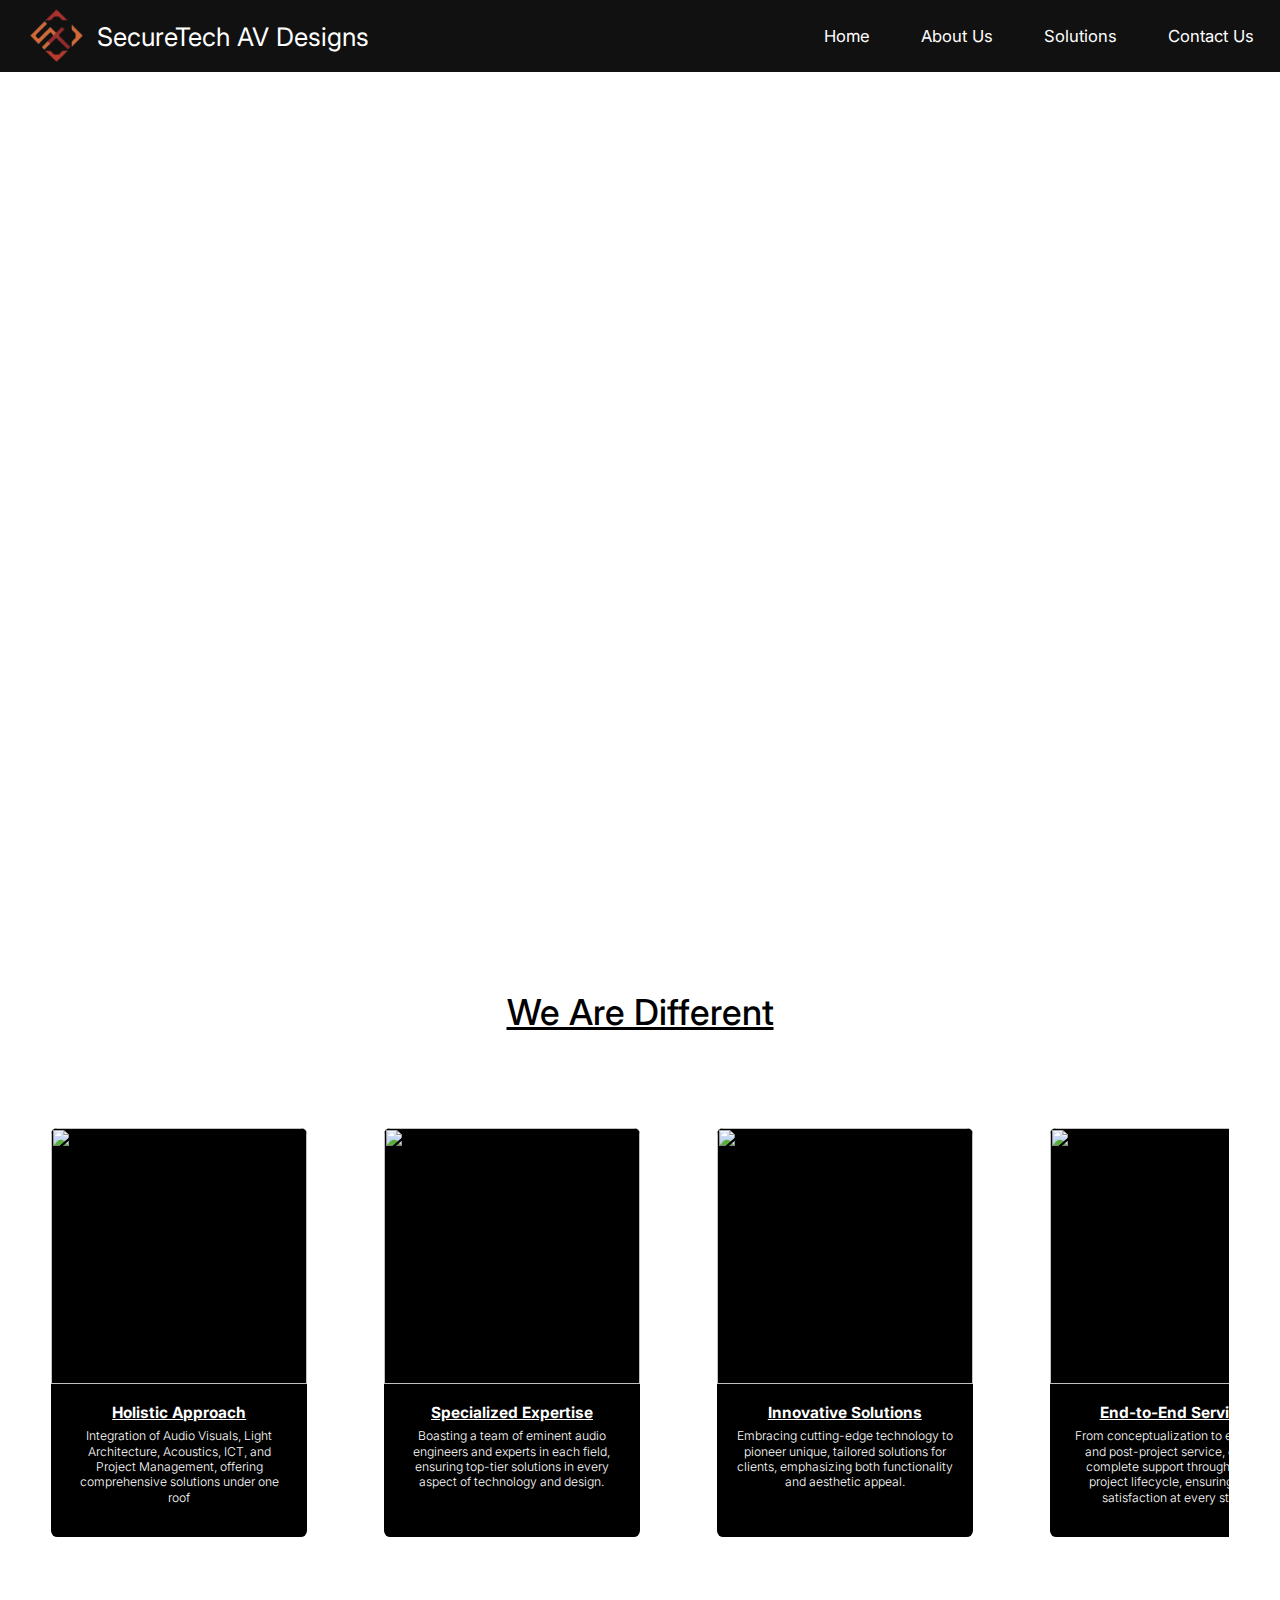
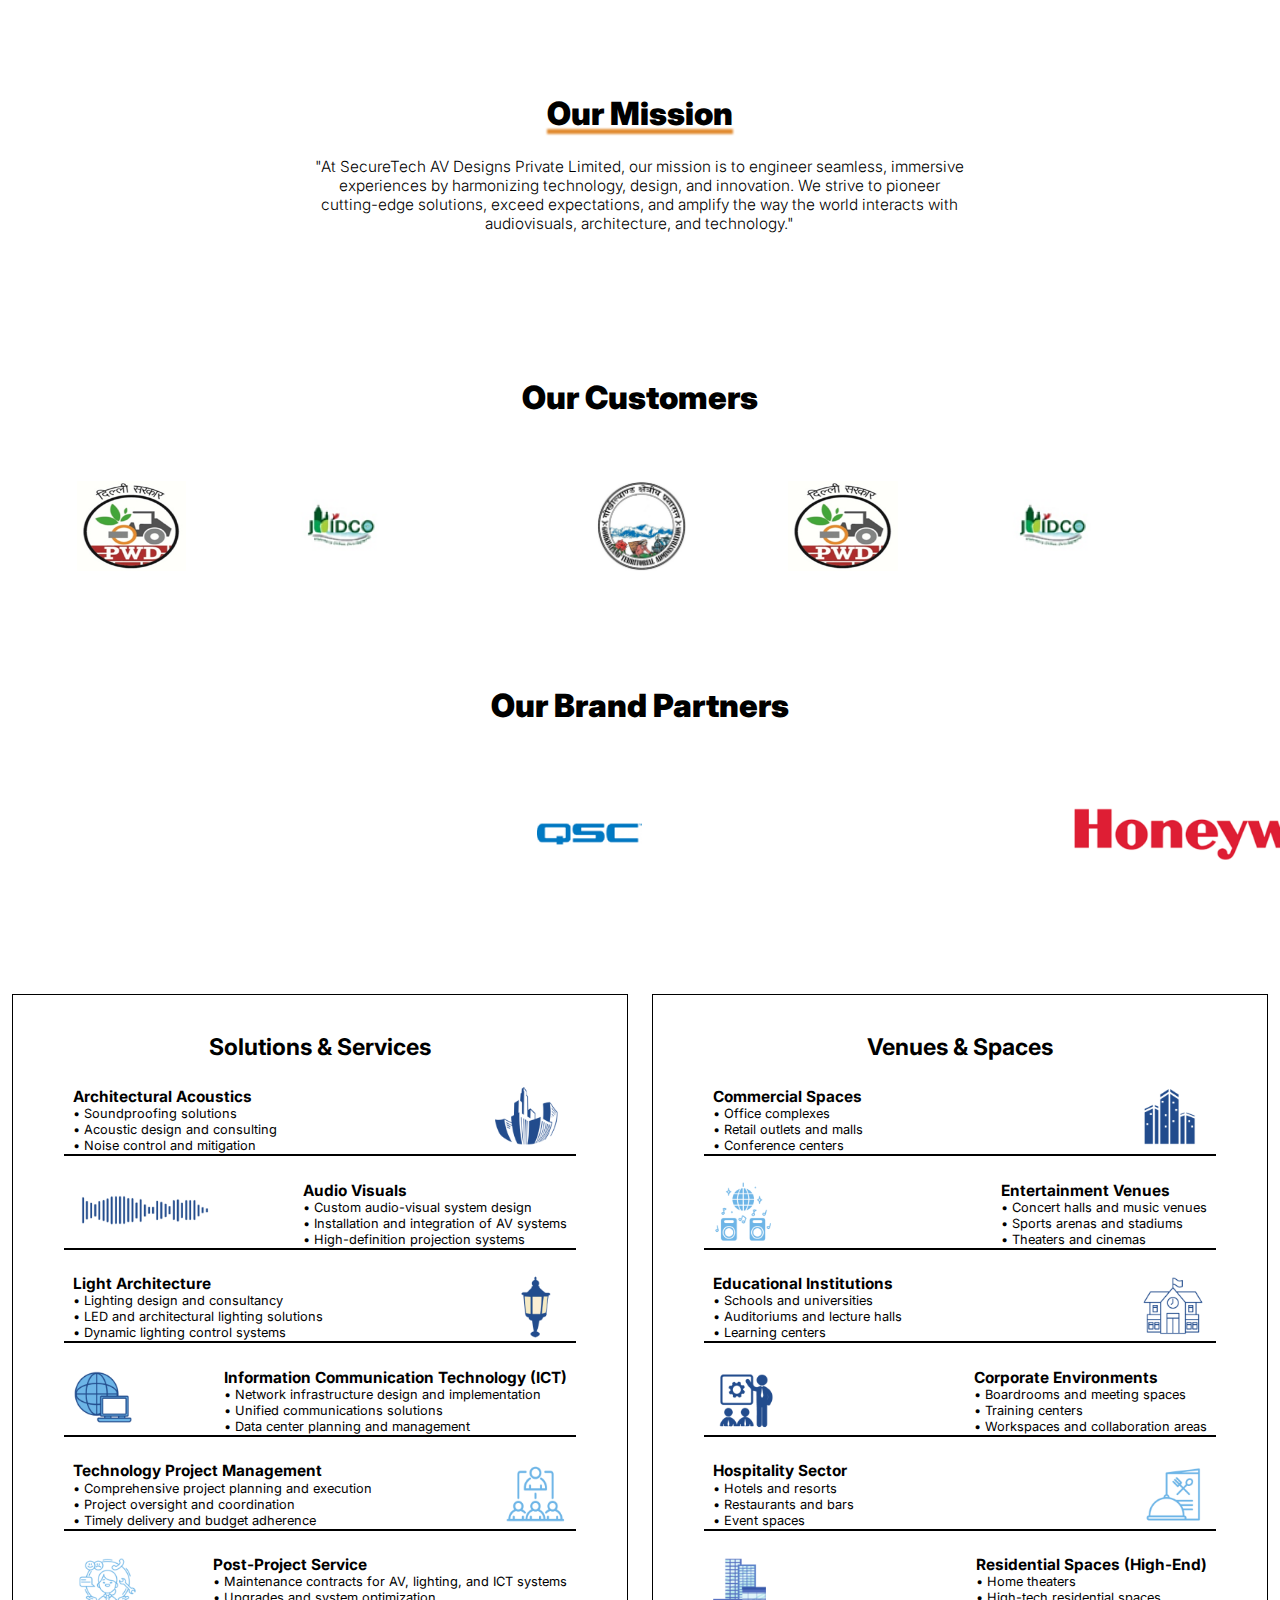
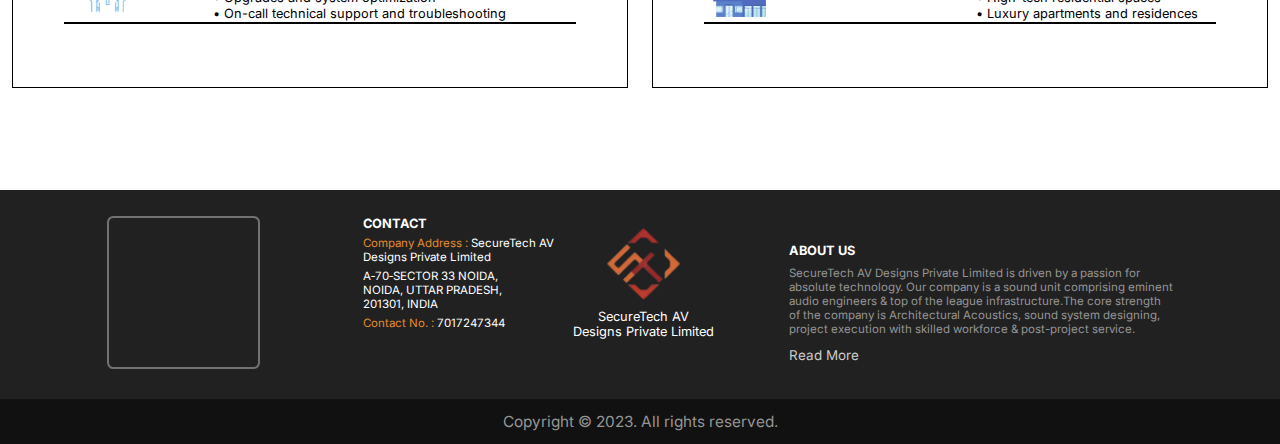
==== commit ff3adcb2: "Update index.html" ====
--- a/index.html
+++ b/index.html
@@ -6474,7 +6474,8 @@
     </div>
 
     <!-- solutions -->
-    <section class="solutions">
+    
+<section class="solutions">
         <div class="solutions-services">
 
             <div class="part-header">
@@ -6632,4 +6633,4 @@
     <script src="js/footer.js"></script>
 </body>
 
-</html>+</html>
